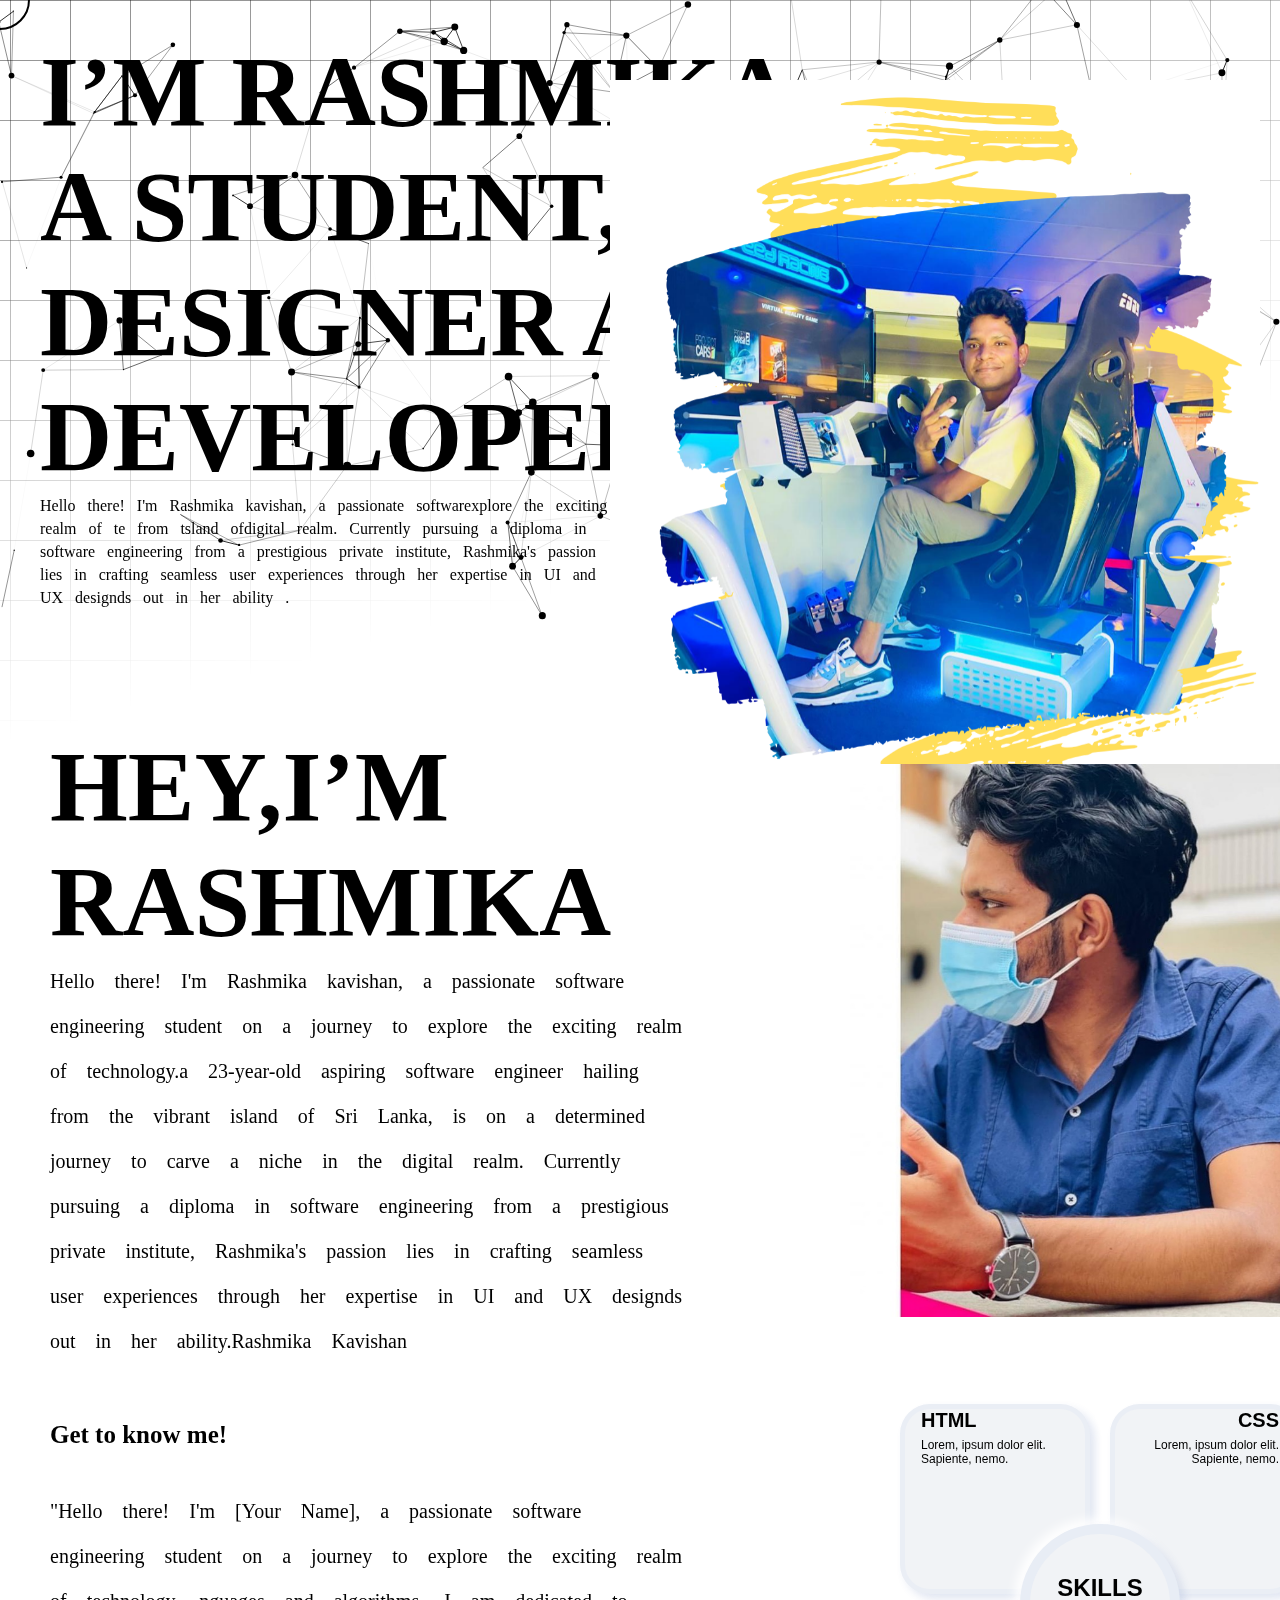
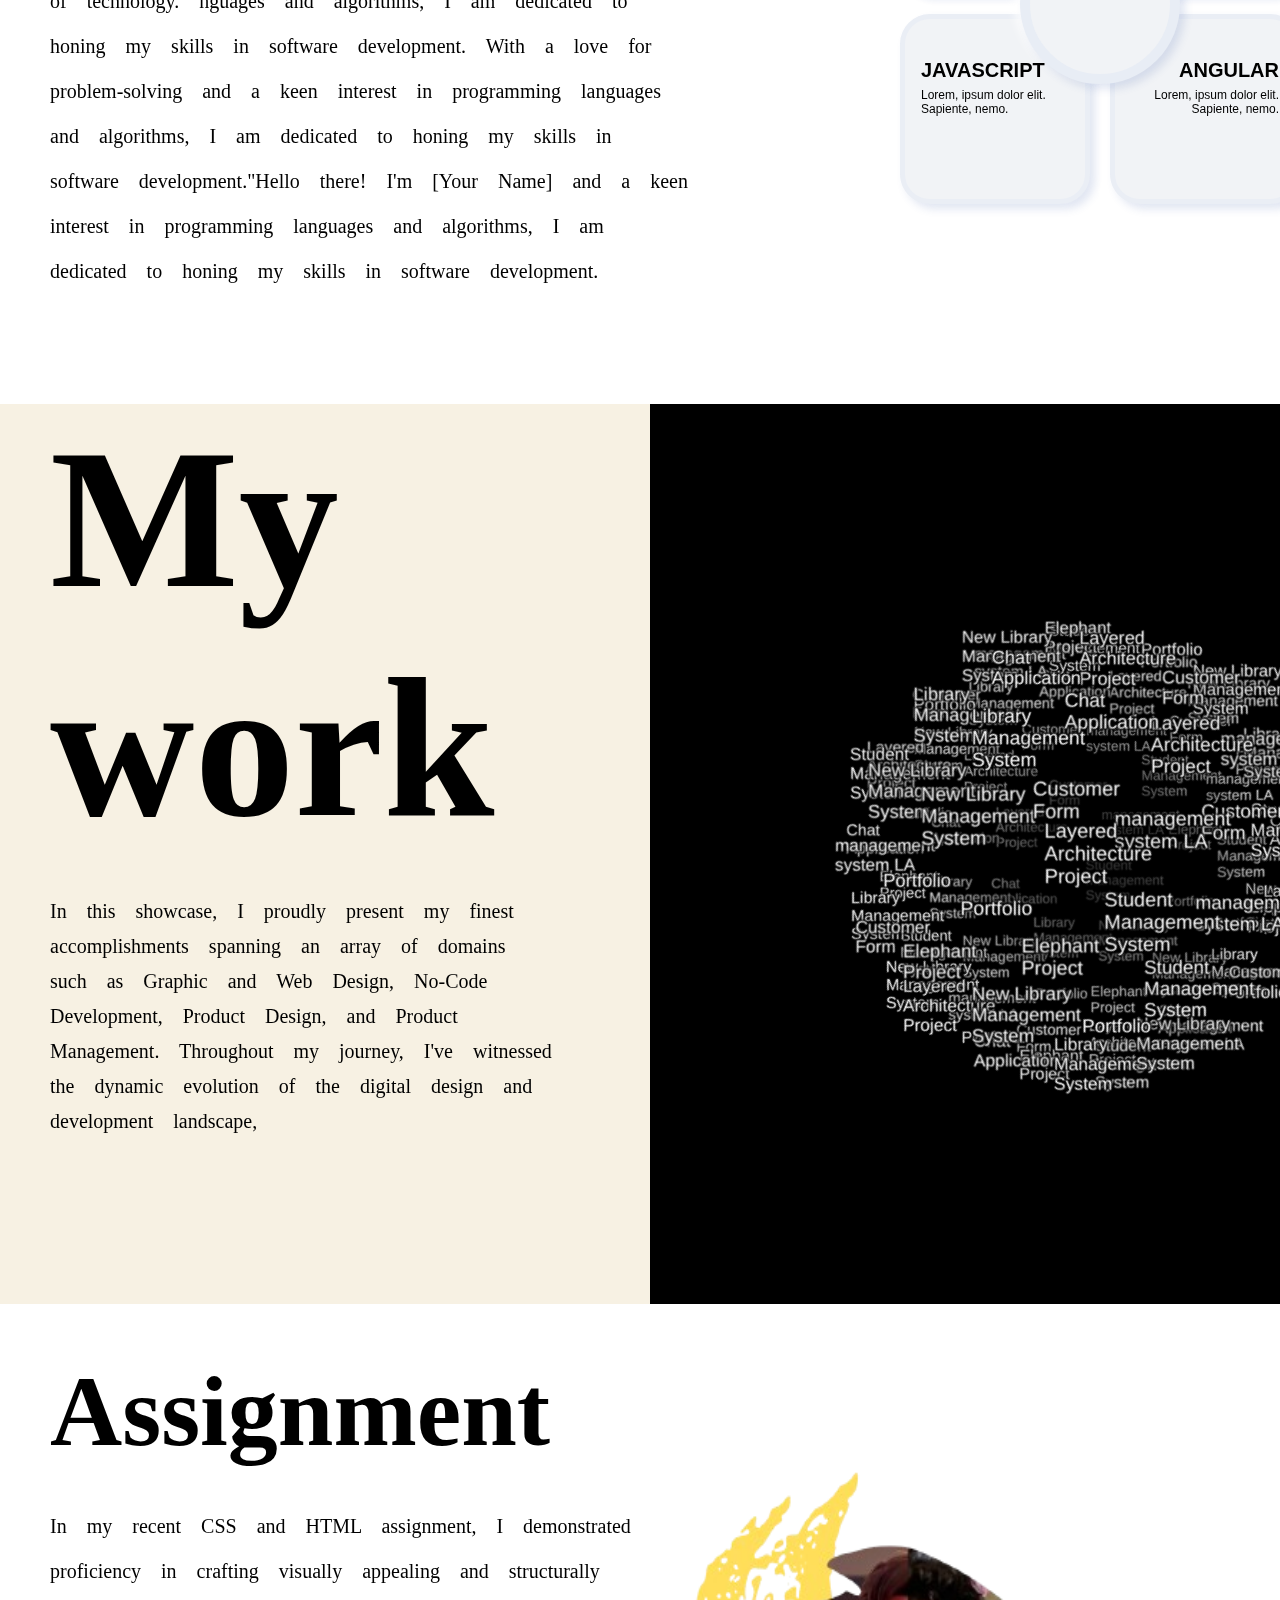
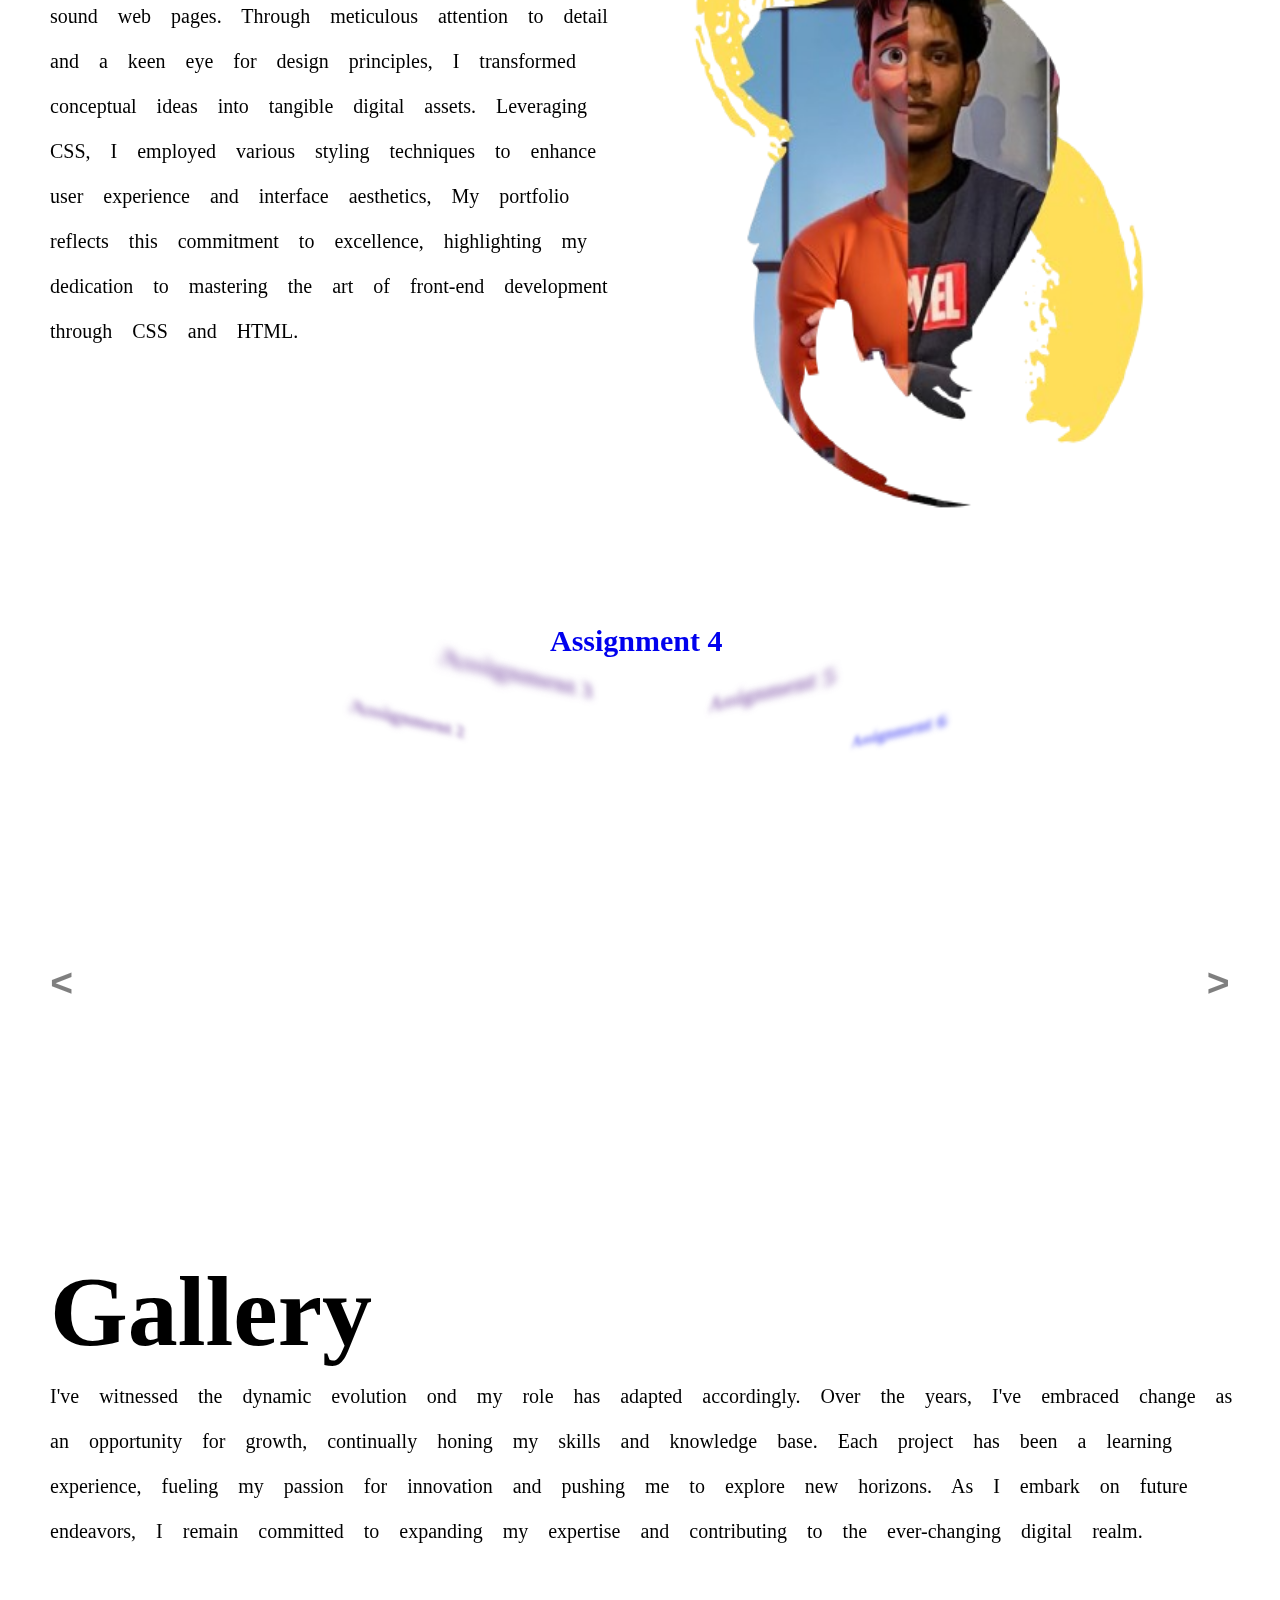
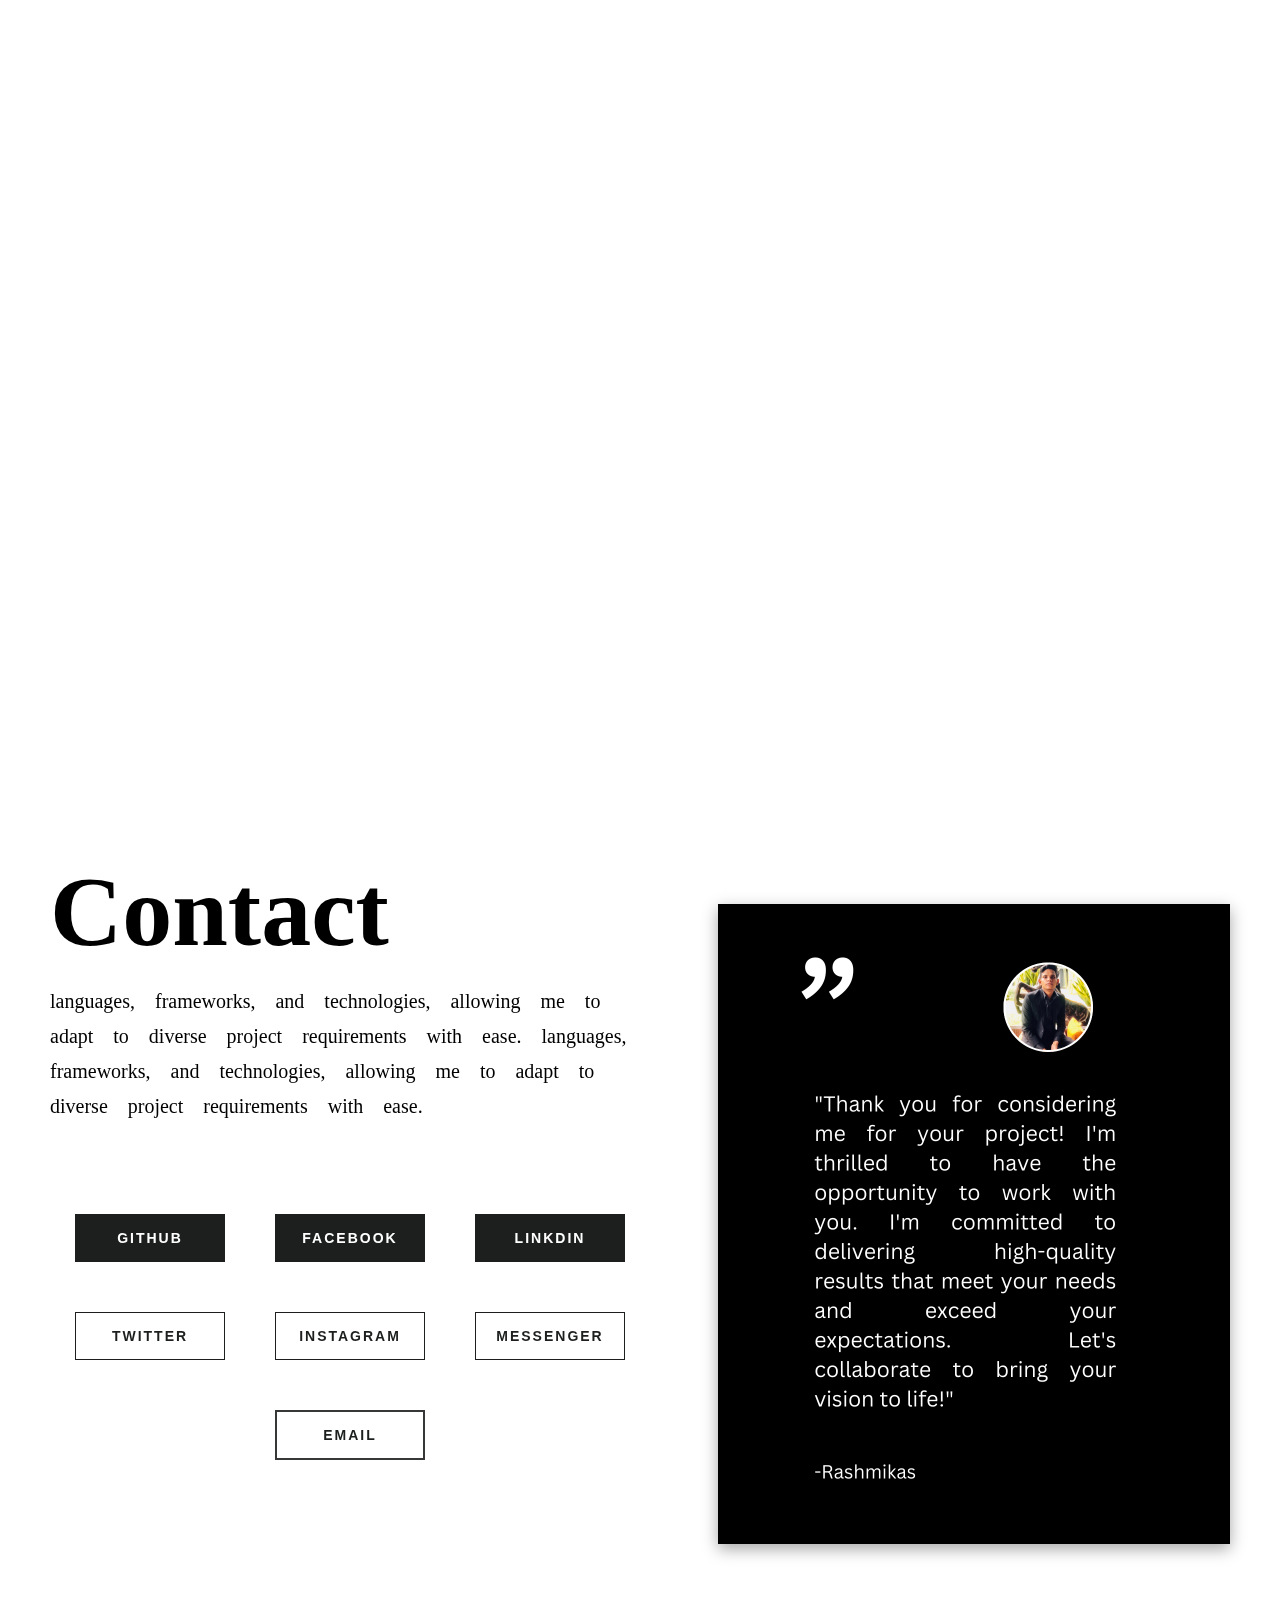
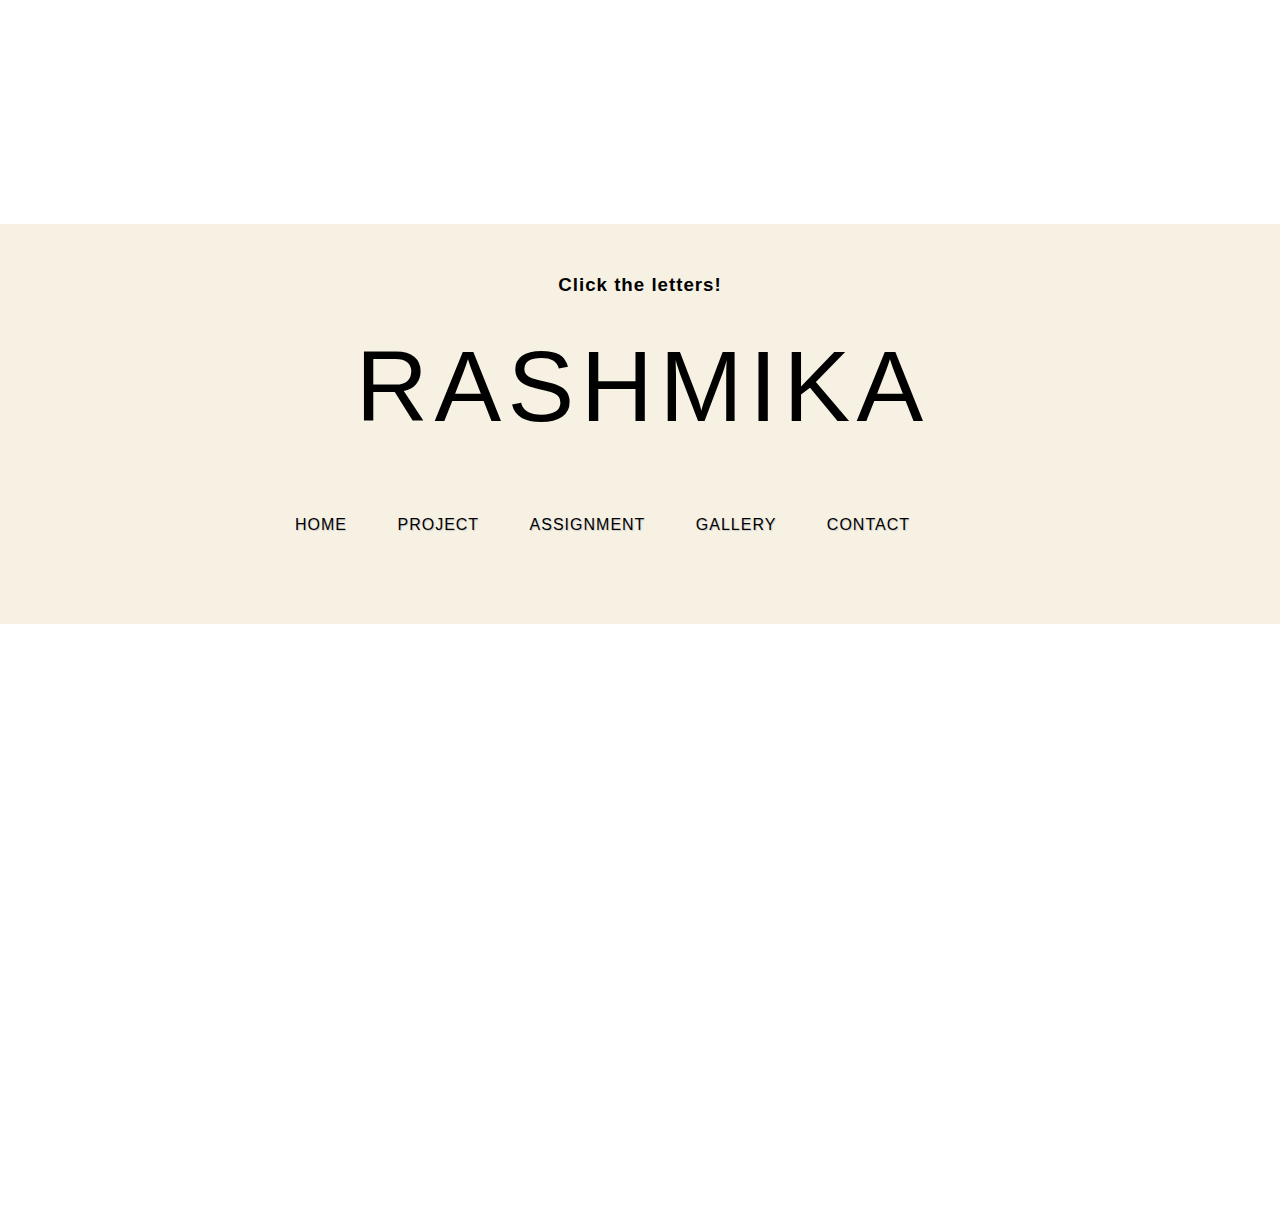
==== index.html @ 5593f611 "clean" ====
<!DOCTYPE html>
<html lang="en">
<head>
    <meta charset="UTF-8">

    <title>Rashmikas</title>

    <link rel="stylesheet" href="assets/profile.css">
    <link rel="normalize" href="assets/normalize.css">

    <link href="https://fonts.googleapis.com/css?family=Montserrat:400,700" rel="stylesheet">

    <link rel="preconnect" href="https://fonts.googleapis.com">
    <link rel="preconnect" href="https://fonts.gstatic.com" crossorigin>
    <link href="https://cdn.lineicons.com/4.0/lineicons.css" rel="stylesheet" />
    <link rel="stylesheet" href="https://fonts.googleapis.com/css2?family=Material+Symbols+Outlined:opsz,wght,FILL,GRAD@48,400,0,0" />
    <link rel="stylesheet" href="https://cdnjs.cloudflare.com/ajax/libs/font-awesome/6.4.0/css/all.min.css" integrity="sha512-iecdLmaskl7CVkqkXNQ/ZH/XLlvWZOJyj7Yy7tcenmpD1ypASozpmT/E0iPtmFIB46ZmdtAc9eNBvH0H/ZpiBw==" crossorigin="anonymous" referrerpolicy="no-referrer" />


</head>

<body>


</div>
<div class="cursor"></div>
<div class="cursor2"></div>


<section id="home">

    <div id="particles-js">
    </div>

     <header id="header">

         <img src="assets/image/icons8-spa-flower-96.png" height="50" width="50" id="logo"/>

         <nav id="main-menu">
             <ul class="nav-bar">
                 <li class="nav-button-home"><a href="#">Home</a></li>
                 <li class="nav-button-services"><a href="#mywork">Project</a></li>
                 <li class="nav-button-products"><a href="#assignment">Assignment</a></li>
                 <li class="nav-button-products"><a href="#gallery">Gallery</a></li>
                 <li class="nav-button-products"><a href="#contact">Contact</a></li>
             </ul>
         </nav>
     </header>

    <div id="mainname">
    <h1>I’M RASHMIKA,<br>
        A STUDENT,<br>
        DESIGNER AND <br>DEVELOPER.</h1>
   <div id="aboutbody">
       <p>Hello there! I'm Rashmika kavishan, a passionate softwarexplore the exciting realm of te from tsland ofdigital realm. Currently pursuing a diploma in software engineering from a prestigious private institute, Rashmika's passion lies in crafting seamless user experiences through her expertise in UI and UX designds out in her ability .</p>
   </div>

        <div class="container" id="down">
            <div class="arrow-holder">
                <div id="arrow" class="circle bounce" data-target="#introText">
                    <i class="fa fa-angle-double-down fa-4x drop-arrow"></i>
                </div>
            </div>
        </div>


    </div>

<!--    right side-->

   <div id="main">
       <img
               src="assets/image/6.png"
               title="rashmikas"
               alt="rashmikas"
               width="650"
               id="abc"
       >
   </div>

</section>



<section id="aboutme">

    <div id="leftsideofaboutme">
        <h1>HEY,I’M <br>RASHMIKA</h1>

        <p>Hello there! I'm Rashmika kavishan, a passionate software engineering student on a journey to explore the exciting realm of technology.a 23-year-old aspiring software engineer hailing from the vibrant island of Sri Lanka, is on a determined journey to carve a niche in the digital realm. Currently pursuing a diploma in software engineering from a prestigious private institute, Rashmika's passion lies in crafting seamless user experiences through her expertise in UI and UX designds out in her ability.Rashmika Kavishan </p>

    </div>
    <div id="rightsideofaboutme">
        <img  src="assets/image/8AB3BB10-3A1E-4EF1-BD7D-50FD98894902_1_105_c.jpeg"
              title="rashmikas"
              alt="rashmikas"
              width="550"
              id="">


    </div>

    <div id="gettoknowme">
        <h2>Get to know me!</h2>
        <p>
            "Hello there! I'm [Your Name], a passionate software engineering student on a journey to explore the exciting realm of technology.
            nguages and algorithms, I am dedicated to honing my skills in software development. With a love for problem-solving and a keen interest in programming languages and algorithms, I am dedicated to honing my skills in software development."Hello there! I'm [Your Name] and a keen interest in programming languages and algorithms, I am dedicated to honing my skills in software development.

        </p>

    </div>

    <div class="skills" id="skillss">
        <div class="each html">
            <div class="box">
                <div class="content">
                    <h2>HTML</h2>
                    <p>Lorem, ipsum dolor elit. Sapiente, nemo.</p>
                    <i class="fa-brands fa-html5"></i>
                </div>
            </div>
        </div>
        <div class="each css">
            <div class="box">
                <div class="content">
                    <h2>CSS</h2>
                    <p>Lorem, ipsum dolor elit. Sapiente, nemo.</p>
                    <i class="fa-brands fa-css3"></i>
                </div>
            </div>
        </div>
        <div class="center">
            <div class="box">
                <h2>SKILLS</h2>
            </div>
        </div>
        <div class="each js">
            <div class="box">
                <div class="content">
                    <i class="fa-brands fa-js"></i>
                    <h2>JAVASCRIPT</h2>
                    <p>Lorem, ipsum dolor elit. Sapiente, nemo.</p>
                </div>
            </div>
        </div>
        <div class="each ng">
            <div class="box">
                <div class="content">
                    <i class="fa-brands fa-angular"></i>
                    <h2>ANGULAR</h2>
                    <p>Lorem, ipsum dolor elit. Sapiente, nemo.</p>
                </div>
            </div>
        </div>
    </div>



</section>


<!--///////////////////////////////////////////////////mywork////////////////////////////////////////////////////-->


<section id="mywork">



    <div id="myworkfont">
        <h1>My <br>work</h1>

    </div>

    <div id="leftsideofmywork">
        <p>
            In this showcase, I proudly present my finest accomplishments spanning an array of domains such as Graphic and Web Design, No-Code Development, Product Design, and Product Management. Throughout my journey, I've witnessed the dynamic evolution of the digital design and development landscape,
        </p>
    </div>

    <div class="tagcloud-wrapper" id="cer">

        <div class="tagcloud-controls" style="--num-elements: 20">

            <div class="tagcloud-control-button" style="--index: 1"><input type="radio" name="tagcloud-control-input"></div>
            <div class="tagcloud-control-button" style="--index: 2"><input type="radio" name="tagcloud-control-input"></div>
            <div class="tagcloud-control-button" style="--index: 3"><input type="radio" name="tagcloud-control-input"></div>
            <div class="tagcloud-control-button" style="--index: 4"><input type="radio" name="tagcloud-control-input"></div>
            <div class="tagcloud-control-button" style="--index: 5"><input type="radio" name="tagcloud-control-input"></div>
            <div class="tagcloud-control-button" style="--index: 6"><input type="radio" name="tagcloud-control-input"></div>
            <div class="tagcloud-control-button" style="--index: 7"><input type="radio" name="tagcloud-control-input"></div>
            <div class="tagcloud-control-button" style="--index: 8"><input type="radio" name="tagcloud-control-input"></div>
            <div class="tagcloud-control-button" style="--index: 9"><input type="radio" name="tagcloud-control-input"></div>
            <div class="tagcloud-control-button" style="--index: 10"><input type="radio" name="tagcloud-control-input"></div>
            <div class="tagcloud-control-button" style="--index: 11"><input type="radio" name="tagcloud-control-input"></div>
            <div class="tagcloud-control-button" style="--index: 12"><input type="radio" name="tagcloud-control-input"></div>
            <div class="tagcloud-control-button" style="--index: 13"><input type="radio" name="tagcloud-control-input"></div>
            <div class="tagcloud-control-button" style="--index: 14"><input type="radio" name="tagcloud-control-input"></div>
            <div class="tagcloud-control-button" style="--index: 15"><input type="radio" name="tagcloud-control-input"></div>
            <div class="tagcloud-control-button" style="--index: 16"><input type="radio" name="tagcloud-control-input"></div>
            <div class="tagcloud-control-button" style="--index: 17"><input type="radio" name="tagcloud-control-input"></div>
            <div class="tagcloud-control-button" style="--index: 18"><input type="radio" name="tagcloud-control-input"></div>
            <div class="tagcloud-control-button" style="--index: 19"><input type="radio" name="tagcloud-control-input"></div>
            <div class="tagcloud-control-button" style="--index: 20"><input type="radio" name="tagcloud-control-input"></div>

            <div class="tagcloud-rotation">
                <ul class="tagcloud-tags" style="--num-elements: 93">

                    <li class="tagcloud-tag" style="--index: 1"><div><a href="https://github.com/rashmikaz/my_student_management_system.git" target="_blank">Student Management System</a></div></li>
                    <li class="tagcloud-tag" style="--index: 2"><div><a href="https://github.com/rashmikaz/my_student_management_system_LA_project.git" target="_blank">management system LA</a></div></li>
                    <li class="tagcloud-tag" style="--index: 3"><div><a href="https://github.com/rashmikaz/customer-form.git" target="_blank">Customer Form</a></div></li>
                    <li class="tagcloud-tag" style="--index: 4"><div><a href="https://github.com/rashmikaz/layered-architecture-working-Project.git" target="_blank">Layered Architecture Project</a></div></li>
                    <li class="tagcloud-tag" style="--index: 5"><div><a href="https://github.com/rashmikaz/my_chat_application_project.git" target="_blank">Chat Application</a></div></li>
                    <li class="tagcloud-tag" style="--index: 6"><div><a href="https://github.com/rashmikaz/library-management-system.git" target="_blank">Library Management System</a></div></li>
                    <li class="tagcloud-tag" style="--index: 7"><div><a href="https://github.com/rashmikaz/new_library_management_system.git" target="_blank">New Library Management System</a></div></li>
                    <li class="tagcloud-tag" style="--index: 8"><div><a href="https://github.com/rashmikaz/my_profile.git" target="_blank">Portfolio</a></div></li>
                    <li class="tagcloud-tag" style="--index: 9"><div><a href="https://github.com/ShyamanthaPerera/elephant-pass.git" target="_blank">Elephant Project</a></div></li>
                    <li class="tagcloud-tag" style="--index: 10"><div><a href="https://github.com/rashmikaz/my_student_management_system.git" target="_blank">Student Management System</a></div></li>
                    <li class="tagcloud-tag" style="--index: 11"><div><a href="https://github.com/rashmikaz/my_student_management_system_LA_project.git" target="_blank">management system LA</a></div></li>
                    <li class="tagcloud-tag" style="--index: 12"><div><a href="https://github.com/rashmikaz/customer-form.git" target="_blank">Customer Form</a></div></li>
                    <li class="tagcloud-tag" style="--index: 13"><div><a href="https://github.com/rashmikaz/layered-architecture-working-Project.git" target="_blank">Layered Architecture Project</a></div></li>
                    <li class="tagcloud-tag" style="--index: 14"><div><a href="https://github.com/rashmikaz/my_chat_application_project.git" target="_blank">Chat Application</a></div></li>
                    <li class="tagcloud-tag" style="--index: 15"><div><a href="https://github.com/rashmikaz/library-management-system.git" target="_blank">Library Management System</a></div></li>
                    <li class="tagcloud-tag" style="--index: 16"><div><a href="https://github.com/rashmikaz/new_library_management_system.git" target="_blank">New Library Management System</a></div></li>
                    <li class="tagcloud-tag" style="--index: 17"><div><a href="https://github.com/rashmikaz/my_profile.git" target="_blank">Portfolio</a></div></li>
                    <li class="tagcloud-tag" style="--index: 18"><div><a href="https://github.com/ShyamanthaPerera/elephant-pass.git" target="_blank">Elephant Project</a></div></li>
                    <li class="tagcloud-tag" style="--index: 19"><div><a href="https://github.com/rashmikaz/new_library_management_system.git" target="_blank">New Library Management System</a></div></li>
                    <li class="tagcloud-tag" style="--index: 20"><div><a href="https://github.com/rashmikaz/my_profile.git" target="_blank">Portfolio</a></div></li>
                    <li class="tagcloud-tag" style="--index: 21"><div><a href="https://github.com/rashmikaz/my_student_management_system.git" target="_blank">Student Management System</a></div></li>
                    <li class="tagcloud-tag" style="--index: 22"><div><a href="https://github.com/rashmikaz/my_student_management_system_LA_project.git" target="_blank">management system LA</a></div></li>
                    <li class="tagcloud-tag" style="--index: 23"><div><a href="https://github.com/rashmikaz/customer-form.git" target="_blank">Customer Form</a></div></li>
                    <li class="tagcloud-tag" style="--index: 24"><div><a href="https://github.com/rashmikaz/layered-architecture-working-Project.git" target="_blank">Layered Architecture Project</a></div></li>
                    <li class="tagcloud-tag" style="--index: 25"><div><a href="https://github.com/rashmikaz/my_chat_application_project.git" target="_blank">Chat Application</a></div></li>
                    <li class="tagcloud-tag" style="--index: 26"><div><a href="https://github.com/rashmikaz/library-management-system.git" target="_blank">Library Management System</a></div></li>
                    <li class="tagcloud-tag" style="--index: 27"><div><a href="https://github.com/rashmikaz/new_library_management_system.git" target="_blank">New Library Management System</a></div></li>
                    <li class="tagcloud-tag" style="--index: 28"><div><a href="https://github.com/rashmikaz/my_profile.git" target="_blank">Portfolio</a></div></li>
                    <li class="tagcloud-tag" style="--index: 29"><div><a href="https://github.com/ShyamanthaPerera/elephant-pass.git" target="_blank">Elephant Project</a></div></li>
                    <li class="tagcloud-tag" style="--index: 30"><div><a href="https://github.com/rashmikaz/my_student_management_system.git" target="_blank">Student Management System</a></div></li>
                    <li class="tagcloud-tag" style="--index: 31"><div><a href="https://github.com/rashmikaz/my_student_management_system_LA_project.git" target="_blank">management system LA</a></div></li>
                    <li class="tagcloud-tag" style="--index: 32"><div><a href="https://github.com/rashmikaz/customer-form.git" target="_blank">Customer Form</a></div></li>
                    <li class="tagcloud-tag" style="--index: 33"><div><a href="https://github.com/rashmikaz/layered-architecture-working-Project.git" target="_blank">Layered Architecture Project</a></div></li>
                    <li class="tagcloud-tag" style="--index: 34"><div><a href="https://github.com/rashmikaz/my_chat_application_project.git" target="_blank">Chat Application</a></div></li>
                    <li class="tagcloud-tag" style="--index: 35"><div><a href="https://github.com/rashmikaz/library-management-system.git" target="_blank">Library Management System</a></div></li>
                    <li class="tagcloud-tag" style="--index: 36"><div><a href="https://github.com/rashmikaz/new_library_management_system.git" target="_blank">New Library Management System</a></div></li>
                    <li class="tagcloud-tag" style="--index: 37"><div><a href="https://github.com/rashmikaz/my_profile.git" target="_blank">Portfolio</a></div></li>
                    <li class="tagcloud-tag" style="--index: 38"><div><a href="https://github.com/ShyamanthaPerera/elephant-pass.git" target="_blank">Elephant Project</a></div></li>
                    <li class="tagcloud-tag" style="--index: 39"><div><a href="https://github.com/rashmikaz/new_library_management_system.git" target="_blank">New Library Management System</a></div></li>
                    <li class="tagcloud-tag" style="--index: 40"><div><a href="https://github.com/rashmikaz/my_profile.git" target="_blank">Portfolio</a></div></li>
                    <li class="tagcloud-tag" style="--index: 41"><div><a href="https://github.com/rashmikaz/my_student_management_system.git" target="_blank">Student Management System</a></div></li>
                    <li class="tagcloud-tag" style="--index: 42"><div><a href="https://github.com/rashmikaz/my_student_management_system_LA_project.git" target="_blank">management system LA</a></div></li>
                    <li class="tagcloud-tag" style="--index: 43"><div><a href="https://github.com/rashmikaz/customer-form.git" target="_blank">Customer Form</a></div></li>
                    <li class="tagcloud-tag" style="--index: 44"><div><a href="https://github.com/rashmikaz/layered-architecture-working-Project.git" target="_blank">Layered Architecture Project</a></div></li>
                    <li class="tagcloud-tag" style="--index: 45"><div><a href="https://github.com/rashmikaz/my_chat_application_project.git" target="_blank">Chat Application</a></div></li>
                    <li class="tagcloud-tag" style="--index: 46"><div><a href="https://github.com/rashmikaz/library-management-system.git" target="_blank">Library Management System</a></div></li>
                    <li class="tagcloud-tag" style="--index: 47"><div><a href="https://github.com/rashmikaz/new_library_management_system.git" target="_blank">New Library Management System</a></div></li>
                    <li class="tagcloud-tag" style="--index: 48"><div><a href="https://github.com/rashmikaz/my_profile.git" target="_blank">Portfolio</a></div></li>
                    <li class="tagcloud-tag" style="--index: 49"><div><a href="https://github.com/ShyamanthaPerera/elephant-pass.git" target="_blank">Elephant Project</a></div></li>
                    <li class="tagcloud-tag" style="--index: 50"><div><a href="https://github.com/rashmikaz/my_student_management_system.git" target="_blank">Student Management System</a></div></li>
                    <li class="tagcloud-tag" style="--index: 51"><div><a href="https://github.com/rashmikaz/my_student_management_system_LA_project.git" target="_blank">management system LA</a></div></li>
                    <li class="tagcloud-tag" style="--index: 52"><div><a href="https://github.com/rashmikaz/customer-form.git" target="_blank">Customer Form</a></div></li>
                    <li class="tagcloud-tag" style="--index: 53"><div><a href="https://github.com/rashmikaz/layered-architecture-working-Project.git" target="_blank">Layered Architecture Project</a></div></li>
                    <li class="tagcloud-tag" style="--index: 54"><div><a href="https://github.com/rashmikaz/my_chat_application_project.git" target="_blank">Chat Application</a></div></li>
                    <li class="tagcloud-tag" style="--index: 55"><div><a href="https://github.com/rashmikaz/library-management-system.git" target="_blank">Library Management System</a></div></li>
                    <li class="tagcloud-tag" style="--index: 56"><div><a href="https://github.com/rashmikaz/new_library_management_system.git" target="_blank">New Library Management System</a></div></li>
                    <li class="tagcloud-tag" style="--index: 57"><div><a href="https://github.com/rashmikaz/my_profile.git" target="_blank">Portfolio</a></div></li>
                    <li class="tagcloud-tag" style="--index: 58"><div><a href="https://github.com/ShyamanthaPerera/elephant-pass.git" target="_blank">Elephant Project</a></div></li>
                    <li class="tagcloud-tag" style="--index: 59"><div><a href="https://github.com/rashmikaz/new_library_management_system.git" target="_blank">New Library Management System</a></div></li>
                    <li class="tagcloud-tag" style="--index: 60"><div><a href="https://github.com/rashmikaz/my_profile.git" target="_blank">Portfolio</a></div></li>
                    <li class="tagcloud-tag" style="--index: 61"><div><a href="https://github.com/rashmikaz/my_student_management_system.git" target="_blank">Student Management System</a></div></li>
                    <li class="tagcloud-tag" style="--index: 62"><div><a href="https://github.com/rashmikaz/my_student_management_system_LA_project.git" target="_blank">management system LA</a></div></li>
                    <li class="tagcloud-tag" style="--index: 63"><div><a href="https://github.com/rashmikaz/customer-form.git" target="_blank">Customer Form</a></div></li>
                    <li class="tagcloud-tag" style="--index: 64"><div><a href="https://github.com/rashmikaz/layered-architecture-working-Project.git" target="_blank">Layered Architecture Project</a></div></li>
                    <li class="tagcloud-tag" style="--index: 65"><div><a href="https://github.com/rashmikaz/my_chat_application_project.git" target="_blank">Chat Application</a></div></li>
                    <li class="tagcloud-tag" style="--index: 66"><div><a href="https://github.com/rashmikaz/library-management-system.git" target="_blank">Library Management System</a></div></li>
                    <li class="tagcloud-tag" style="--index: 67"><div><a href="https://github.com/rashmikaz/new_library_management_system.git" target="_blank">New Library Management System</a></div></li>
                    <li class="tagcloud-tag" style="--index: 68"><div><a href="https://github.com/rashmikaz/my_profile.git" target="_blank">Portfolio</a></div></li>
                    <li class="tagcloud-tag" style="--index: 69"><div><a href="https://github.com/ShyamanthaPerera/elephant-pass.git" target="_blank">Elephant Project</a></div></li>
                    <li class="tagcloud-tag" style="--index: 70"><div><a href="https://github.com/rashmikaz/my_student_management_system.git" target="_blank">Student Management System</a></div></li>
                    <li class="tagcloud-tag" style="--index: 71"><div><a href="https://github.com/rashmikaz/my_student_management_system_LA_project.git" target="_blank">management system LA</a></div></li>
                    <li class="tagcloud-tag" style="--index: 72"><div><a href="https://github.com/rashmikaz/customer-form.git" target="_blank">Customer Form</a></div></li>
                    <li class="tagcloud-tag" style="--index: 73"><div><a href="https://github.com/rashmikaz/layered-architecture-working-Project.git" target="_blank">Layered Architecture Project</a></div></li>
                    <li class="tagcloud-tag" style="--index: 74"><div><a href="https://github.com/rashmikaz/my_chat_application_project.git" target="_blank">Chat Application</a></div></li>
                    <li class="tagcloud-tag" style="--index: 75"><div><a href="https://github.com/rashmikaz/library-management-system.git" target="_blank">Library Management System</a></div></li>
                    <li class="tagcloud-tag" style="--index: 76"><div><a href="https://github.com/rashmikaz/new_library_management_system.git" target="_blank">New Library Management System</a></div></li>
                    <li class="tagcloud-tag" style="--index: 77"><div><a href="https://github.com/rashmikaz/my_profile.git" target="_blank">Portfolio</a></div></li>
                    <li class="tagcloud-tag" style="--index: 78"><div><a href="https://github.com/ShyamanthaPerera/elephant-pass.git" target="_blank">Elephant Project</a></div></li>
                    <li class="tagcloud-tag" style="--index: 79"><div><a href="https://github.com/rashmikaz/new_library_management_system.git" target="_blank">New Library Management System</a></div></li>
                    <li class="tagcloud-tag" style="--index: 80"><div><a href="https://github.com/rashmikaz/my_profile.git" target="_blank">Portfolio</a></div></li>
                    <li class="tagcloud-tag" style="--index: 81"><div><a href="https://github.com/rashmikaz/my_student_management_system.git" target="_blank">Student Management System</a></div></li>
                    <li class="tagcloud-tag" style="--index: 82"><div><a href="https://github.com/rashmikaz/my_student_management_system_LA_project.git" target="_blank">management system LA</a></div></li>
                    <li class="tagcloud-tag" style="--index: 83"><div><a href="https://github.com/rashmikaz/customer-form.git" target="_blank">Customer Form</a></div></li>
                    <li class="tagcloud-tag" style="--index: 84"><div><a href="https://github.com/rashmikaz/layered-architecture-working-Project.git" target="_blank">Layered Architecture Project</a></div></li>
                    <li class="tagcloud-tag" style="--index: 85"><div><a href="https://github.com/rashmikaz/my_chat_application_project.git" target="_blank">Chat Application</a></div></li>
                    <li class="tagcloud-tag" style="--index: 86"><div><a href="https://github.com/rashmikaz/library-management-system.git" target="_blank">Library Management System</a></div></li>
                    <li class="tagcloud-tag" style="--index: 87"><div><a href="https://github.com/rashmikaz/new_library_management_system.git" target="_blank">New Library Management System</a></div></li>
                    <li class="tagcloud-tag" style="--index: 88"><div><a href="https://github.com/rashmikaz/my_profile.git" target="_blank">Portfolio</a></div></li>
                    <li class="tagcloud-tag" style="--index: 89"><div><a href="https://github.com/ShyamanthaPerera/elephant-pass.git" target="_blank">Elephant Project</a></div></li>
                    <li class="tagcloud-tag" style="--index: 90"><div><a href="https://github.com/rashmikaz/my_student_management_system.git" target="_blank">Student Management System</a></div></li>
                    <li class="tagcloud-tag" style="--index: 91"><div><a href="https://github.com/rashmikaz/my_student_management_system_LA_project.git" target="_blank">management system LA</a></div></li>
                    <li class="tagcloud-tag" style="--index: 92"><div><a href="https://github.com/rashmikaz/customer-form.git" target="_blank">Customer Form</a></div></li>
                    <li class="tagcloud-tag" style="--index: 93"><div><a href="https://github.com/rashmikaz/layered-architecture-working-Project.git" target="_blank">Layered Architecture Project</a></div></li>

                </ul>
            </div>

        </div>

    </div>


    </section>


<!--/////////////////////////////////////////////////assignment///////////////////////////////////////////////////-->


<section id="assignment">

    <div id="assignmentfont">
        <h1>Assignment</h1>

    </div>

    <div id="leftsideofassignment">
        <p>
            In my recent CSS and HTML assignment, I demonstrated proficiency in crafting visually appealing and structurally sound web pages. Through meticulous attention to detail and a keen eye for design principles, I transformed conceptual ideas into tangible digital assets. Leveraging CSS, I employed various styling techniques to enhance user experience and interface aesthetics, My portfolio reflects this commitment to excellence, highlighting my dedication to mastering the art of front-end development through CSS and HTML.
        </p>
    </div>


    <div id="rightsideofassignment">
        <img
                src="assets/image/logo__2_-removebg-preview.png"
                title="rashmikas"
                alt="rashmikas"
                width="600"
        >
    </div>
    </div>


    <div class="slider" id="slider">
        <a href="">
            <div class="item">
                <h1>Assignment 1</h1>

            </div>
        </a>
        <a href="">
            <div class="item">
                <h1>Assignment 2</h1>

            </div>
        </a>
        <a href="">
            <div class="item">
                <h1>Assignment 3</h1>

            </div>
        </a>
        <a href="https://github.com/rashmikaz/css_assignment_04.git">
            <div class="item ">
                <h1>Assignment 4</h1>
            </div>
        </a>
        <a href="">
            <div class="item ">
                <h1>Assignment 5</h1>

            </div>
        </a>
        <a href="https://github.com/rashmikaz/assignment_06_pos_system.git">
            <div class="item ">
                <h1>Assignment 6</h1>

            </div>
        </a>
        <a href="">
            <div class="item ">
                <h1>Assignment 7</h1>

            </div>
        </a>
        <a href="https://github.com/rashmikaz/assignment_08.git">
            <div class="item ">
                <h1>Assignment 8</h1>

            </div>
        </a>
        <a href="https://github.com/rashmikaz/assignment_9.git">
            <div class="item ">
                <h1>Assignment 9</h1>
            </div>
        </a>
        <a href="">
            <div class="item ">
                <h1>Assignment 10</h1>
            </div>
        </a>
        <a href="">
            <div class="item ">
                <h1>Assignment 11</h1>
            </div>
        </a>
        <a href="">
            <div class="item ">
                <h1>Assignment 12</h1>

            </div>
        </a>
        <button id="next" >></button>
        <button id="prev"><</button>
    </div>


</section>

<!--////////////////////////////////////////////////gallery///////////////////////////////////////////////////-->

<section id="gallery">
    <div id="galleryfont">
        <h1>Gallery</h1>

    </div>

    <div id="leftsideofgallery">
        <p>
             I've witnessed the dynamic evolution ond my role has adapted accordingly. Over the years, I've embraced change as an opportunity for growth, continually honing my skills and knowledge base. Each project has been a learning experience, fueling my passion for innovation and pushing me to explore new horizons. As I embark on future endeavors, I remain committed to expanding my expertise and contributing to the ever-changing digital realm.

        </p>
    </div>




    <div class="container" id="galleryimage">
        <div class="box box-1" style="--img: url(https://scontent.fcmb10-1.fna.fbcdn.net/v/t39.30808-6/431644345_1784574995383712_3836683325773561754_n.jpg?_nc_cat=109&ccb=1-7&_nc_sid=5f2048&_nc_ohc=3G1N8TeVAeMQ7kNvgFHHlMi&_nc_ht=scontent.fcmb10-1.fna&oh=00_AfDKg8CM7fpKmGvNYDhFEgKPzNUC8TKiZyHIY1cBvsPS5g&oe=6641B244);" data-text="Renji" ></div>
        <div class="box box-2" style="--img: url(https://scontent.fcmb10-1.fna.fbcdn.net/v/t39.30808-6/362687452_1651882965319583_540579417246276035_n.jpg?_nc_cat=111&ccb=1-7&_nc_sid=5f2048&_nc_ohc=n8X5AlSYvioQ7kNvgF7G2H9&_nc_ht=scontent.fcmb10-1.fna&oh=00_AfCjKaU5VO8zhAKa_tSPSG7wPk3u9XkpCcB46PPQKtmP3Q&oe=6641B296);" data-text="Sora"></div>
        <div class="box box-3" style="--img: url(https://scontent.fcmb8-1.fna.fbcdn.net/v/t1.6435-9/112942784_900517560456131_8048350070937740940_n.jpg?_nc_cat=108&ccb=1-7&_nc_sid=5f2048&_nc_ohc=DW7FV8ex8WAAb4IfUat&_nc_ht=scontent.fcmb8-1.fna&oh=00_AfCI_zD1_UQhvzs--7xEQU8zuoGZrfo_-FoSaJ_EKbOW3w&oe=66462C39
);" data-text="Kaito"></div>
        <div class="box box-4" style="--img: url(https://scontent.fcmb8-1.fna.fbcdn.net/v/t1.6435-9/172539839_1089052274935991_7464474602220978080_n.jpg?_nc_cat=110&ccb=1-7&_nc_sid=5f2048&_nc_ohc=2JXnHeUBDJsAb76Gbt6&_nc_ht=scontent.fcmb8-1.fna&oh=00_AfA5tzHz_TH2HBctCd4aWOtsrf2PwSWOnuuDY998zrEDog&oe=6646508E);" data-text="Tsuki"></div>
        <div class="box box-5" style="--img: url(https://scontent.fcmb10-1.fna.fbcdn.net/v/t39.30808-6/438198002_1814048835769661_8136283066796222364_n.jpg?_nc_cat=101&ccb=1-7&_nc_sid=5f2048&_nc_ohc=Ne79cD9MZIwQ7kNvgFSc1cW&_nc_oc=AdgZRsCNz_orAF1V-Mt5Jlf34j0Fb4IOUMy5yLCVqtynU_Ne_OMIhoD9OPi8MTycXC0&_nc_ht=scontent.fcmb10-1.fna&oh=00_AfB3FquUISA8kKjlCocPKLvCke6NiTt8gG-HHpXgKUefeQ&oe=66419363);" data-text="Mitsui"></div>

    </div>



</section>

<!--/////////////////////////////////////////contact///////////////////////////////////////////////////////////-->

<section id="contact">
    <div id="contactfont">
        <h1>Contact</h1>

    </div>

    <div id="leftsideofcontact">
        <p>

            languages, frameworks, and technologies, allowing me to adapt to diverse project requirements with ease.
            languages, frameworks, and technologies, allowing me to adapt to diverse project requirements with ease.

        </p>


    </div>




    <div id="rightsideofcontact">
        <img
                src="assets/image/55.png"
                title="rashmikas"
                alt="rashmikas"
                width="500"
        >
    </div>

    <div id="so">
        <div class="btn-holder">
            <button class="btn btn-1 hover-filled-slide-down">
                <span>github</span>
            </button>
            <button class="btn btn-1 hover-filled-slide-up">
                <span>facebook</span>
            </button>
            <button class="btn btn-1 hover-filled-slide-left">
                <span>linkdin</span>
            </button>

        </div>
        <div class="btn-holder">

            <button class="btn btn-2 hover-slide-left">
                <span>twitter</span>
            </button>
            <button class="btn btn-2 hover-slide-right">
                <span>instagram</span>
            </button>
            <button class="btn btn-2 hover-opacity">
                <span>messenger</span>
            </button>
        </div>

        <div class="btn-holder">
            <button class="btn btn-5 hover-border-11">
                <span>email</span>
            </button>
        </div>
    </div>

</section>


<!-- //////////////////////////////////////////// footer///////////////////////////////////////////////////// -->

<footer>
    <h3 class="fixed">Click the letters!</h3>
    <div class="word">
        <span>R</span>
        <span>A</span>
        <span>S</span>
        <span>H</span>
        <span>M</span>
        <span>I</span>
        <span>K</span>
        <span>A</span>
    </div>

    <nav id="footermain-menu">
        <ul class="nav-bar">
            <li class="nav-button-home"><a href="#">Home</a></li>
            <li class="nav-button-services"><a href="#mywork">Project</a></li>
            <li class="nav-button-products"><a href="#assignment">Assignment</a></li>
            <li class="nav-button-products"><a href="#gallery">Gallery</a></li>
            <li class="nav-button-products"><a href="#contact">Contact</a></li>
        </ul>
    </nav>

</footer>

<script src="slider.js"></script>
<script src="footer.js"></script>
<script src="cursor.js"></script>
<script src="background.js"></script>

</body>
</html>
---- assets/profile.css ----
/*/////////////////////////////////////header///////////////////////////////////////////////////////////*/


body {
    overflow-x: hidden;
    min-height: 100vh;
    font-family: sans-serif, system-ui;
    background: var(--white);
    cursor: pointer;
    background-color: #ffffff;
}
/*///////////////////////////////////body design////////////////////////////////////////////////////////*/

body::before {
    --line: color-mix(in lch, canvasText 45%, transparent);
    --size: 60px;
    content: '';
    height: 100vh;
    width: 100vw;
    position: fixed;
    background: linear-gradient(
            90deg,
            var(--line) 1px,
            transparent 1px var(--size)
    )
    50% 50% / var(--size) var(--size),
    linear-gradient(var(--line) 1px, transparent 1px var(--size)) 50% 50% /
      var(--size) var(--size);
    mask: linear-gradient(-15deg, transparent 40%, black);
    top: 0;
    transform-style: flat;
    pointer-events: none;
    z-index: -1;
}

/*////////////////*/
header {
    position: relative;

    top: -630px;
    left: 50px;

    width: 100%;
    height: 60px;
    padding: 10px;
    box-sizing: border-box;

}

#main-menu .nav-bar { list-style:none; margin-top: 40px; }
#main-menu .nav-bar li { display:inline; padding:0 10px; }

#main-menu .nav-bar li a {
    text-decoration: none;
    padding-left: 25px;
    text-transform: uppercase;
    color: #333;
    text-shadow: 1px 1px 1px #ccc;
}

.nav-bar .nav-button-home a { background:url("https://www.cheesetoast.co.uk/cheesepress/wp-content/uploads/2012/08/home.gif") no-repeat 0px -2px transparent; }

.nav-bar .nav-button-services a { background:url("https://www.cheesetoast.co.uk/cheesepress/wp-content/uploads/2012/08/services.gif") no-repeat 0px -2px transparent; }

.nav-bar .nav-button-products a { background:url("https://www.cheesetoast.co.uk/cheesepress/wp-content/uploads/2012/08/products.gif") no-repeat 0px -2px transparent; }

#main-menu{
    position: relative;

    left: 700px;
    top: -150px;
}
#logo{
    position: relative;
    top: -65px;
}

#home{
    position: relative;
    top: -20px;
    display: revert;
    justify-content: space-between;
}
h1{
    font-size: 100px;
    font-family: Monaco;

}


#aboutbody>p{
    font-family: Monaco;
}

#main{

   position: absolute;
    top: 100px;
    right: 20px;
}
#mainname>h1{
    position: relative;

    top: -650px;
    left: 40px;
    font-family: Monaco;
}

#aboutbody{
    position: relative;

    top: -650px;
    left: 40px;

    width: 45%;
    font-size: medium;
    word-spacing: 8px;
    line-height: 23px;

}


/*-------------Infinite Bouncing Arrow----------*/

.bounce {
    -moz-animation: bounce 2s infinite;
    -webkit-animation: bounce 2s infinite;
    animation: bounce 2s infinite;
}

@-moz-keyframes bounce {
    0%, 20%, 50%, 80%, 100% {
        -moz-transform: translateY(0);
        transform: translateY(0);
    }
    40% {
        -moz-transform: translateY(-30px);
        transform: translateY(-30px);
    }
    60% {
        -moz-transform: translateY(-15px);
        transform: translateY(-15px);
    }
}
@-webkit-keyframes bounce {
    0%, 20%, 50%, 80%, 100% {
        -webkit-transform: translateY(0);
        transform: translateY(0);
    }
    40% {
        -webkit-transform: translateY(-30px);
        transform: translateY(-30px);
    }
    60% {
        -webkit-transform: translateY(-15px);
        transform: translateY(-15px);
    }
}
@keyframes bounce {
    0%, 20%, 50%, 80%, 100% {
        -moz-transform: translateY(0);
        -ms-transform: translateY(0);
        -webkit-transform: translateY(0);
        transform: translateY(0);
    }
    40% {
        -moz-transform: translateY(-30px);
        -ms-transform: translateY(-30px);
        -webkit-transform: translateY(-30px);
        transform: translateY(-30px);
    }
    60% {
        -moz-transform: translateY(-15px);
        -ms-transform: translateY(-15px);
        -webkit-transform: translateY(-15px);
        transform: translateY(-15px);
    }
}

#down{
    position: relative;
    top: -760px;
    left: 740px;
}



/*iphone se*/
@media only screen and (min-width: 500px) and (max-width: 667px) {

    #home{
        background-color: lightgreen;
    }

    #abc {
        width: 390px;
    }

    #mainnav {
        position: relative;

        right: -10px;
        font-size: 100px;
        margin-right: -180px;

    }
    header>nav>ul>a {
        display: inline;
        margin-right: 40px;



    }
    #mainname{
        position: relative;

        top: 0px;
        right: 20px;

    }

    #mainname>h1{
        font-size: 60px;
        position: relative;

        top: 400px;
        left: 95px;
    }
    #main{
        position: relative;

        top: -625px;
        left: 50px;
    }
    #aboutbody{
        width: 80%;
        position: relative;
        top: 350px;
        left: 40px;
    }
    #mainname>#seemore{
        position: relative;
        top: 350px;
        left: 40px;
    }

}
/*iphone 14 pro max*/
@media only screen and (min-width: 667px) and (max-width: 932px) {

    #home{
        background-color: lightblue;
    }

    #abc {
        width: 550px;

        position: relative;
        top: -20px;
        right: 10px;
    }

    #mainnav {
        font-size: 100px;
        margin-right:-140px;

        position: relative;
        left: 40px;
    }

    #navhome {
    }

    #mainname{
        position: relative;

        top: 600px;
        right: -25px;

    }
    #aboutbody{
        width: 85%;
    }

}


/*ipad mini*/
@media only screen and (min-width: 900px) and (max-width: 1024px) {

    #home{
        background-color: lightyellow;
    }



    #mainnav {
        font-size: 100px;
        margin-right: 100px;
    }



    #mainname{
        position: relative;

        top: 600px;
        left: 100px;
    }
    #abc{
        width: 550px;

        position: relative;
        right: 150px;

    }
    #aboutbody{
        width: 80%;
    }

}
/*ipad air*/
@media only screen and (min-width: 1024px) and (max-width: 1200px) {

    #home{
        background-color: yellow;
    }

    #abc {
        width: 550px;

        position: relative;
        left: -200px;
    }

    #mainnav {
        font-size: 100px;
        margin-right: 250px;
    }

    #mainnav {
        font-size: 100px;
        margin-right:-140px;

        position: relative;
        left: 190px;
    }
    #mainname{
        position: relative;

        top: 600px;
        left: 140px;
    }
    #aboutbody{
        width: 80%;
    }


}


/*////////////////////////////////////////////aboutme////////////////////////////////////////////////////////////////*/
#leftsideofaboutme{

    width: 50%;
    /*height: 100px;*/
    position: relative;
    top: -500px;
    right: -50px;
}
#leftsideofaboutme>p{
    font-size: 20px;
    word-spacing: 15px;
    line-height: 45px;
   font-family: Monaco;
}
#rightsideofaboutme{
    position: relative;
    top: -1100px;
    left: 850px;
}
#gettoknowme{
    width: 50%;
    position: relative;
    top: -1000px;
    left: 50px;
}
#gettoknowme>h2{

    font-size: 25px;
    font-family: Monaco;
}
#gettoknowme>p{
    position: relative;
    top: 40px;
    font-size: 20px;
    word-spacing: 15px;
    line-height: 45px;
    font-family: Monaco;

}

#aboutme{
    position: relative;
    top: -550px;
}



/*//////////////////////////////////////////////////mywork///////////////////////////////////////////////////////////////*/

#mywork{
    width: 100vw;
    height: 100vh;
    /*background: #ffffff;*/
    position: relative;

    top: -1800px;
    display: flex;
    background-color: #f7f1e3;
}
#myworkfont{
    position: absolute;
    top: 0px;
    left: 50px;

}
#myworkfont>h1{
    color: #000000;
    font-family:  "Montserrat", sans-serif;
    font-size: 200px;
    margin: 0;
    font-family: Monaco;
}
#leftsideofmywork{
    width: 40%;
    position: absolute;
    top: 500px;
    left: 50px;
}
#leftsideofmywork>p{
    font-size: 20px;
    word-spacing: 15px;
    line-height: 35px;
    position: relative;
    top: -10px;
    font-family: Monaco;
}
#rightside>img{
    width: 40vw;
    height: 80%;
    border-radius: 0;
    /*background: blue;*/
    position: absolute;
    top: 100px;
    right: 50px;
    box-shadow: rgba(0, 0, 0, 0.35) 0px 5px 15px;
/opacity: 80%;/
}
#myworksimage{
    position: absolute;
    top: 900px;
    left: 0;
}
#myworknav{
    position: absolute;
    top: 900px;
    left: 50px;
}

/*////////////////////card///////////////////////*/

:root {
    --tagcloud-transition-user-duration: 1250ms;
    --tagcloud-transition-user-ease: ease-in-out;
    --tagcloud-transition-duration: 250ms;
    --tagcloud-transition-ease: ease-out;
    --tagcloud-bg-color-rgb: 0, 0, 0;
    --tagcloud-animation-duration: 25s;
    --tagcloud-animation-direction: normal;
    --tagcloud-animation-play-state: running;
    --tagcloud-diameter: 32rem;
    --tagcloud-start-rotation: 54;
    --tagcloud-controls-diameter: 256rem;
    --tagcloud-control-bg-color: transparent;
    --tagcloud-control-bg-hover-color: transparent;
    --tagcloud-control-bg-checked-color: transparent;
    --tag-diameter: 5.5rem;
    --tag-font-color-rgb: 255, 255, 255;
    --tag-font-family: 'Open Sans', sans-serif;
    --tag-font-size: 1rem;
}

/*
global
*/
@import url(//fonts.googleapis.com/css?family=Open+Sans);

*, *::before, *::after {
    margin: 0;
    padding: 0;
    border: 0;
    box-sizing: border-box;
}

*:focus {
    outline: none;
}

#cer{

    position: relative;
    left: 650px;


    display: flex;
    align-items: center;
    justify-content: center;
    height: 100vh;
    background-color: rgb(var(--tagcloud-bg-color-rgb));
    overflow: hidden;

}

/*
tagcloud
*/
.tagcloud-wrapper {
    --_control-diamater: var(--tagcloud-controls-diameter);
    --_control-radius: calc(var(--_control-diamater) / 2);
    --_diameter: var(--tagcloud-diameter);
    --_radius: calc(calc(var(--_diameter) / 2) - calc(var(--tag-diameter) / 2));
    width: var(--control-diameter);
    aspect-ratio: 1 / 1;
    font-family: var(--tag-font-family);
    font-size: var(--tag-font-size);
}

@media only screen and (max-width: 48rem) {
    .tagcloud-wrapper {
        --_control-diamater: calc(var(--tagcloud-controls-diameter) * 0.5);
        --_diameter: calc(var(--tagcloud-diameter) * 0.88);
    }
}
@media only screen and (max-width: 32rem) {
    .tagcloud-wrapper {
        --_diameter: calc(var(--tagcloud-diameter) * 0.75);
    }
}

.tagcloud-wrapper:has(.tagcloud-rotation:hover)  {
    --tagcloud-animation-play-state: paused;
}

.tagcloud-wrapper .tagcloud-tags {
    position: absolute;
    width: var(--_diameter);
    aspect-ratio: 1 / 1;
    left: 50%;
    top: 50%;
    transform: translate(-50%, -50%);
    list-style-type: none;
    position: relative;
    transform-style: inherit;
    animation: tagcloud-rotation var(--tagcloud-animation-duration) var(--tagcloud-animation-direction) linear infinite var(--tagcloud-animation-play-state);
}

@keyframes tagcloud-rotation {
    from {transform: translate(-50%, -50%) rotateX(0deg);}
    to {transform: translate(-50%, -50%) rotateX(360deg);}
}

.tagcloud-wrapper .tagcloud-tags:has(.tagcloud-tag div a:hover) .tagcloud-tag:not(:has(div a:hover)) {
    opacity: 0.25;
}

.tagcloud-wrapper .tagcloud-tag {
    --_phi: acos(calc(-1 + (2 * var(--index)) / var(--num-elements)));
    --_theta: calc(sqrt(calc(var(--num-elements) * 3.141592653589793)) * var(--_phi));
    --_x: calc(cos(var(--_theta)) * sin(var(--_phi)));
    --_y: calc(sin(var(--_theta)) * sin(var(--_phi)));
    --_z: calc(cos(var(--_phi)));
    --_vector-length: sqrt(var(--_x) * var(--_x) + var(--_y) * var(--_y) + var(--_z) * var(--_z));
    --_normalized-x: calc(var(--_x) / var(--_vector-length));
    --_normalized-y: calc(var(--_y) / var(--_vector-length));
    --_normalized-z: calc(var(--_z) / var(--_vector-length));
    --_scaled-x: calc(var(--_normalized-x) * var(--_radius));
    --_scaled-y: calc(var(--_normalized-y) * var(--_radius));
    --_scaled-z: calc(var(--_normalized-z) * var(--_radius));
    --_final-x: calc(var(--_scaled-x) + var(--_radius));
    --_final-y: calc(var(--_scaled-y) + var(--_radius));
    --_final-z: var(--_scaled-z);
    pointer-events: none;
    width: var(--tag-diameter);
    height: var(--tag-diameter);
    display: flex;
    align-items: center;
    justify-content: center;
    position: absolute;
    transition: opacity var(--tagcloud-transition-duration) var(--tagcloud-transition-ease);
    transform: translate3d(var(--_final-x), var(--_final-y), var(--_final-z));
    animation: tagcloud-tag-rotation var(--tagcloud-animation-duration) var(--tagcloud-animation-direction) linear infinite var(--tagcloud-animation-play-state);
}

@keyframes tagcloud-tag-rotation {
    from {transform: translate3d(var(--_final-x), var(--_final-y), var(--_final-z)) rotateX(360deg);}
    to {transform: translate3d(var(--_final-x), var(--_final-y), var(--_final-z)) rotateX(0deg);}
}

.tagcloud-wrapper .tagcloud-tag div {
    transform: rotateZ(calc(var(--_current-rotation) * -1deg));
    transition: transform var(--tagcloud-transition-user-duration) var(--tagcloud-transition-user-ease);
}

.tagcloud-wrapper .tagcloud-tag div a {
    pointer-events: initial;
    color: rgb(var(--tag-font-color-rgb));
    text-decoration: none;
    text-shadow: 1px  1px 1px rgb(var(--tagcloud-bg-color-rgb)),
    1px -1px 1px rgb(var(--tagcloud-bg-color-rgb)),
    -1px  1px 1px rgb(var(--tagcloud-bg-color-rgb)),
    -1px -1px 1px rgb(var(--tagcloud-bg-color-rgb)),
    0 0 1rem rgb(var(--tagcloud-bg-color-rgb));
}

.tagcloud-wrapper .tagcloud-controls {
    width: var(--_control-diamater);
    aspect-ratio: 1 / 1;
    position: relative;
    --_current-rotation: var(--tagcloud-start-rotation);
    transform-style: inherit;
}

.tagcloud-wrapper .tagcloud-controls .tagcloud-control-button {
    --_width: var(--_control-radius);
    --_height: calc(var(--_control-diamater) * 3.141592653589793 / var(--num-elements) + 1px);
    --_theta-start: 0;
    --_theta-length: calc(2 * 3.141592653589793);
    --_segment: calc(var(--_theta-start) + var(--index) / var(--num-elements) * var(--_theta-length));
    --_x: calc(var(--_control-radius) * cos(var(--_segment)));
    --_y: calc(var(--_control-radius) * sin(var(--_segment)) + var(--_control-radius) - var(--_height) / 2);
    --_rotation: calc(var(--index) / var(--num-elements) * 360deg);
    position: absolute;
    left: var(--_x);
    top: var(--_y);
    width: var(--_width);
    height: var(--_height);
    clip-path: polygon(0% 50%, 100% 0%, 100% 100%);
    transform-origin: right center;
    transform: rotate(var(--_rotation));
    transition: background-color var(--tagcloud-transition-duration) var(--tagcloud-transition-ease);
    background-color: var(--tagcloud-control-bg-color);
}

.tagcloud-wrapper .tagcloud-controls .tagcloud-control-button input {
    -webkit-appearance: none;
    appearance: none;
    opacity: 0;
    width: 100%;
    height: 100%;
}

.tagcloud-wrapper .tagcloud-controls .tagcloud-control-button:has(input:checked) {
    background-color: var(--tagcloud-control-bg-checked-color);
}
.tagcloud-wrapper .tagcloud-controls .tagcloud-control-button:has(input:hover) {
    background-color: var(--tagcloud-control-bg-hover-color);
}

.tagcloud-wrapper .tagcloud-controls:has(.tagcloud-control-button:nth-child(1) input:checked) {
    --_current-rotation: 108;
}
.tagcloud-wrapper .tagcloud-controls:has(.tagcloud-control-button:nth-child(2) input:checked) {
    --_current-rotation: 126;
}
.tagcloud-wrapper .tagcloud-controls:has(.tagcloud-control-button:nth-child(3) input:checked) {
    --_current-rotation: 144;
}
.tagcloud-wrapper .tagcloud-controls:has(.tagcloud-control-button:nth-child(4) input:checked) {
    --_current-rotation: 162;
}
.tagcloud-wrapper .tagcloud-controls:has(.tagcloud-control-button:nth-child(5) input:checked) {
    --_current-rotation: 180;
}
.tagcloud-wrapper .tagcloud-controls:has(.tagcloud-control-button:nth-child(6) input:checked) {
    --_current-rotation: 198;
}
.tagcloud-wrapper .tagcloud-controls:has(.tagcloud-control-button:nth-child(7) input:checked) {
    --_current-rotation: 216;
}
.tagcloud-wrapper .tagcloud-controls:has(.tagcloud-control-button:nth-child(8) input:checked) {
    --_current-rotation: 234;
}
.tagcloud-wrapper .tagcloud-controls:has(.tagcloud-control-button:nth-child(9) input:checked) {
    --_current-rotation: 252;
}
.tagcloud-wrapper .tagcloud-controls:has(.tagcloud-control-button:nth-child(10) input:checked) {
    --_current-rotation: 270;
}
.tagcloud-wrapper .tagcloud-controls:has(.tagcloud-control-button:nth-child(11) input:checked) {
    --_current-rotation: 288;
}
.tagcloud-wrapper .tagcloud-controls:has(.tagcloud-control-button:nth-child(12) input:checked) {
    --_current-rotation: 306;
}
.tagcloud-wrapper .tagcloud-controls:has(.tagcloud-control-button:nth-child(13) input:checked) {
    --_current-rotation: 324;
}
.tagcloud-wrapper .tagcloud-controls:has(.tagcloud-control-button:nth-child(14) input:checked) {
    --_current-rotation: 342;
}
.tagcloud-wrapper .tagcloud-controls:has(.tagcloud-control-button:nth-child(15) input:checked) {
    --_current-rotation: 0;
}
.tagcloud-wrapper .tagcloud-controls:has(.tagcloud-control-button:nth-child(16) input:checked) {
    --_current-rotation: 18;
}
.tagcloud-wrapper .tagcloud-controls:has(.tagcloud-control-button:nth-child(17) input:checked) {
    --_current-rotation: 36;
}
.tagcloud-wrapper .tagcloud-controls:has(.tagcloud-control-button:nth-child(18) input:checked) {
    --_current-rotation: 54;
}
.tagcloud-wrapper .tagcloud-controls:has(.tagcloud-control-button:nth-child(19) input:checked) {
    --_current-rotation: 72;
}
.tagcloud-wrapper .tagcloud-controls:has(.tagcloud-control-button:nth-child(20) input:checked) {
    --_current-rotation: 90;
}

.tagcloud-wrapper .tagcloud-controls .tagcloud-control-button:has(input:checked) ~ .tagcloud-rotation {
    transform: translate(-50%, -50%) rotate(calc(var(--_current-rotation) * 1deg));
}

.tagcloud-wrapper .tagcloud-controls .tagcloud-control-button:has(input:checked) ~ .tagcloud-rotation .tagcloud-tags .tagcloud-tag div {
    transform: rotateZ(calc(var(--_current-rotation) * -1deg));
}

.tagcloud-wrapper .tagcloud-controls .tagcloud-rotation {
    position: absolute;
    width: var(--_diameter);
    aspect-ratio: 1 / 1;
    perspective: calc(var(--_diameter) * 2);
    transform-style: preserve-3d;
    left: 50%;
    top: 50%;
    background: radial-gradient(rgba(var(--tagcloud-bg-color-rgb), 0.75) 15% , rgba(var(--tagcloud-bg-color-rgb), 0) calc(75% - var(--tag-diameter)));
    border-radius: 50%;
    transform: translate(-50%, -50%) rotate(calc(var(--_current-rotation) * 1deg));
    transition: transform var(--tagcloud-transition-user-duration) var(--tagcloud-transition-user-ease);
}





/*iphone se*/
@media only screen and (min-width: 500px) and (max-width: 667px) {

    #mywork{
        height: 850px;
        position: relative;
        top: 10px;
    }

    #myworkfont>h1{
        font-size: 100px;
        position: relative;
        top: -60px;
        left: -40px;
    }
    #leftsideofmywork{
        width: 100%;

        position: relative;

        top: 220px;
        left: 10px;
    }
    #rightside{
        position: relative;
        left: 310px;
        top: -70px;
    }
    #card1{

        height: 250px;
        width: 250px;
        position: relative;

        top: -50px;
        left: -300px;
    }
    #card2{
        height: 250px;
        width: 250px;

        position: relative;
        top: -50px;
        left: -300px;

    }
    #card3{
        height: 250px;
        width: 250px;

        position: relative;
        top: -50px;
        left: -300px;
    }
    #card4{
        height: 250px;
        width: 250px;

        position: absolute;
        top: 260px;
        left: 10px;

    }
    #card5{
        height: 250px;
        width: 250px;

        position: relative;

        top: -980px;
        left: -20px;

    }
    #card6{
        height: 250px;
        width: 250px;

        position: relative;

        top: -670px;
        left: -30px;
    }
    #card7{
        height: 250px;
        width: 250px;

        position: relative;


        top: -670px;
        left: -300px;


    }
    #card8{
        height: 250px;
        width: 250px;

        position: relative;

        top: -980px;
        left: -30px;

    }

}
/*iphone 14 pro max*/
@media only screen and (min-width: 667px) and (max-width: 932px) {

    #mywork{
        position: relative;
        top: 600px;
    }
    #myworkfont{
        position: relative;
        top: 20px;
        left: 10px;
    }
    #myworkfont>h1{
        font-size: 120px;
        line-height: 120px;
    }
    #leftsideofmywork{
        position: relative;
        top: 320px;
        left: -300px;

    }
    #leftsideofmywork>p{
        width: 250%;
        position: relative;
        top: -70px;
    }
    #rightside{
        position: relative;
        left: 250px;
        top: -50px;
    }


    #card1{
        position: relative;

        top: -150px;
        left: -450px;

        height: 300px;
        width: 300px;
    }
    #card2{
        height: 300px;
        width: 300px;

        position: relative;
        top: -150px;
        left: -450px;

    }
    #card3{
        height: 300px;
        width: 300px;

        position: relative;
        top: -140px;
        left: -450px;
    }
    #card4{
        height: 300px;
        width: 300px;

        position: absolute;
        top: 215px;
        left: -80px;

    }
    #card5{
        height: 300px;
        width: 300px;

        position: relative;

        top: -1230px;
        left: -120px;

    }
    #card6{
        height: 300px;
        width: 300px;

        position: relative;

        top: -850px;
        left: -100px;
    }
    #card7{
        height: 300px;
        width: 300px;

        position: relative;


        top: -850px;
        left: -450px;


    }
    #card8{
        height: 300px;
        width: 300px;

        position: relative;

        top: -1200px;
        left: -100px;

    }

}


/*ipad mini*/
@media only screen and (min-width: 900px) and (max-width: 1024px) {

    #mywork{
        position: relative;

        top: 600px;
    }
    #myworkfont>h1{
        font-size: 150px;
        position: relative;
        top: -60px;
    }
    #leftsideofmywork{
        width: 90%;

        position: relative;

        top: 350px;

    }

    #card1{
        position: relative;

        top: -150px;
        left: -490px;
    }
    #card2{
        height: 360px;
        width: 360px;

        position: relative;
        top: -150px;
        left: -490px;

    }
    #card3{
        height: 360px;
        width: 360px;

        position: relative;
        top: -150px;
        left: -490px;
    }
    #card4{
        height: 360px;
        width: 360px;

        position: absolute;
        top: 260px;
        left: -50px;

    }
    #card5{
        height: 360px;
        width: 360px;

        position: relative;

        top: -1400px;
        left: -50px;

    }
    #card6{
        height: 360px;
        width: 360px;

        position: relative;

        top: -1000px;
        left: -60px;
    }
    #card7{
        height: 360px;
        width: 360px;

        position: relative;


        top: -1000px;
        left: -490px;


    }
    #card8{
        height: 360px;
        width: 360px;

        position: relative;

        top: -1410px;
        left: -80px;

    }

}

/*ipad air*/
@media only screen and (min-width: 1024px) and (max-width: 1200px) {
    #mywork{
        position: relative;

        top: 600px;
    }
    #myworkfont>h1{
        font-size: 170px;
        position: relative;
        top: -60px;
    }
    #leftsideofmywork{
        width: 90%;

        position: relative;

        top: 370px;

    }
    #card1{
        height: 330px;
        width: 330px;

        position: relative;

        top: -130px;
        left: -650px;
    }
    #card2{
        height: 330px;
        width: 330px;

        position: relative;
        top: -150px;
        left: -650px;

    }
    #card3{
        height: 330px;
        width: 330px;

        position: relative;
        top: -540px;
        left: -280px;
    }
    #card4{
        height: 330px;
        width: 330px;

        position: absolute;
        top: -120px;
        left: 230px;

    }
    #card5{
        height: 330px;
        width: 330px;

        position: relative;

        top: -1300px;
        left: -280px;

    }
    #card6{
        height: 330px;
        width: 330px;

        position: relative;

        top: -1320px;
        left: 90px;
    }
    #card7{
        height: 330px;
        width: 330px;

        position: relative;


        top: -1320px;
        left: -640px;


    }
    #card8{
        height: 330px;
        width: 330px;

        position: relative;

        top: -1710px;
        left: -260px;

    }


}
/*/////////////////////////////////////////////assignment///////////////////////////////////////////////////*/

#assignment {
    position: relative;

    top: -1800px;
    left: 0;
}

#leftsideofassignment>p{
    width: 130%;
    font-size: 20px;
    word-spacing: 15px;
    line-height: 45px;

    position: relative;
    top: -100px;
    font-family: Monaco;
}



#assignment{
    width: 100vw;
    height: 100vh;
    /*background: #ffffff;*/
    position: relative;
    display: flex;
    /*background-color: #eceeef;*/
}
#assignmentfont{
    position: absolute;
    top: 50px;
    left: 50px;

}
#assignmentfont>h1{
    color: #000000;
    font-family:  "Montserrat", sans-serif;
    font-size: 100px;
    margin: 0;
    font-family: Monaco;
}
#leftsideofassignment{
    width: 35%;
    position: absolute;
    top: 300px;
    left: 50px;
}
#leftsideofassignment>p{
    font-size: 20px;
}
#rightsideofassignment>img{
    width: 50vw;
    height: 100%;
    border-radius: 0;
    /*background: white;*/
    position: absolute;
    top: 90px;
    right: 50px;
    /*box-shadow: rgba(0, 0, 0, 0.35) 0px 5px 15px;*/
/opacity: 80%;/
}
/*/////////////////assignment card/////////////////////////////////////////*/

#slider{
    position: relative;
    top: 900px;

    min-height: 100vh;
    margin: 0;
    display: flex;
    justify-content: center;
    align-items: center;
    font-family: monospace;
}
.item>h1{
    font-size: 30px;
}

.slider{
    position: relative;
    margin-top: 100px;
    width: 100%;
    height: 370px;
    overflow: hidden;

}
.item{
    position: absolute;
    width: 300px;
    height: 500px;
    text-align: justify;
    /*background-color: cornsilk;*/
    background-image:url("https://freefrontpagedesign.com/wp-content/uploads/2023/02/Front-page-design-for-Assignment-www.freefrontpagedesign-1-2.webp");
    background-position: center;
    background-size: contain;
    background-repeat: no-repeat;
    border-radius: 10px;
    padding: 20px;
    transition:  0.5s;
    left: calc(50% - 110px);
    top: 0;
}
#next{

    position: absolute;
    right: 50px;
    top: 40%;
}
#prev{
    position: absolute;
    left: 50px;
    top: 40%;
}
#prev, #next{
    color: black;
    background: none;
    border: none;
    font-size: xxx-large;
    font-family: monospace;
    font-weight: bold;
    opacity: 0.5;
    transition: opacity 0.5s;
}
#prev:hover,
#next:hover{
    opacity: 1;
}



/*iphone se*/
@media only screen and (min-width: 500px) and (max-width: 667px){

    #assignment{
        position: relative;

        top: 1200px;
    }
    #assignmentfont>h1{
        font-size: 70px;
    }
    #leftsideofassignment{
        width: 80%;

        position: relative;
        left: 10px;
    }

    #rightsideofassignment{
        position: relative;

        top: 180px;
        right: -360px;

    }
    #a1{

        width: 250px;
        height:250px;

        position: relative;
        top: 470px;
        left: -270px;
    }
    #a2{
        width: 250px;
        height:250px;

        position: relative;
        top: 160px;
        left: 5px;
    }
    #a3{
        width: 250px;
        height:250px;

        position: relative;
        top: 120px;
        right: 270px;
    }
    #a4{
        width: 250px;
        height:250px;

        position: relative;
        top: -190px;
        right: 0px;
    }


}


/*iphone 14 pro max*/
@media only screen and (min-width: 667px) and (max-width: 932px) {
#assignment{
    position: relative;

    top: 2150px;
}
#rightsideofassignment{

    position: relative;
    left: 720px;
    top: 130px;
}
#a1{
    position: relative;
    top: 550px;
    left: 0px;
}
#a2{
    position: relative;
    top: 550px;
    left: 0px;
}
#a3{
    position: relative;
    top: 550px;
    right: 10px;
}
    #a4{
        position: relative;
        top: 550px;
        left: -20px;
    }

}

/*ipad mini*/
@media only screen and (min-width: 900px) and (max-width: 1024px) {

    #assignment{
        position: relative;

        top: 2310px;
    }
    #leftsideofassignment{
        position: relative;
        top: 250px;
        width: 60%;
    }
    #rightsideofassignment{
        position: relative;

        top: 130px;
        right: -650px;

    }
    #a1{
        position: relative;
        top: 70px;
        left: -250px;
    }
    #a2{
        position: relative;
        top: 70px;
        left: -170px;
    }
    #a3{
        position: relative;
        top: 70px;
        right: 250px;
    }
    #a4{
        position: relative;
        top: 70px;
        right: 170px;
    }
}

/*ipad air*/
@media only screen and (min-width: 1024px) and (max-width: 1200px){

    #assignment{
        position: relative;

        top: 1800px;
    }
    #rightsideofassignment{

        position: relative;
        left: 1120px;
        top: 130px;
    }

}



/*//////////////////////////////////////////////gallery///////////////////////////////////////////////////*/

#gallery{

    position: relative;

    top: -1200px;
    left: 0;

}

#gallery{
    width: 100vw;
    height: 100vh;
    /*background: #ffffff;*/
    position: relative;
    display: flex;

}
#galleryfont{
    position: absolute;
    top: 50px;
    left: 50px;

}
#galleryfont>h1{
    color: #000000;
    font-family:  "Montserrat", sans-serif;
    font-size: 100px;
    margin: 0;
    font-family: Monaco;
}
#leftsideofgallery{
    width: 95%;
    position: absolute;
    top: 170px;
    left: 50px;
}
#leftsideofgallery>p{

    font-size: 20px;
    word-spacing: 15px;
    line-height: 45px;
    font-family: Monaco;
}

/*/////galleryimages///////////////////////////////*/



@import url("https://fonts.googleapis.com/css2?family=Figtree&display=swap");


#galleryimage{
    position: relative;
    top: 500px;
    left: 300px;
}

#galleryimage>body {
    display: grid;
    place-content: center;
    min-height: 100vh;
    background: #000;
}

.container {
    position: relative;
    display: grid;
    grid-template-columns: 1fr 1fr 1fr 1fr 1fr;
    gap: 1em;
    width: 800px;
    height: 500px;
    transition: all 400ms;
}

.container:hover .box {
    filter: grayscale(100%) opacity(24%);
}

.box {
    position: relative;
    background: var(--img) center center;
    background-size: cover;
    transition: all 400ms;
    display: flex;
    justify-content: center;
    align-items: center;
}

.container .box:hover {
    filter: grayscale(0%) opacity(100%);
}

.container:has(.box-1:hover) {
    grid-template-columns: 3fr 1fr 1fr 1fr 1fr;
}

.container:has(.box-2:hover) {
    grid-template-columns: 1fr 3fr 1fr 1fr 1fr;
}

.container:has(.box-3:hover) {
    grid-template-columns: 1fr 1fr 3fr 1fr 1fr;
}

.container:has(.box-4:hover) {
    grid-template-columns: 1fr 1fr 1fr 3fr 1fr;
}

.container:has(.box-5:hover) {
    grid-template-columns: 1fr 1fr 1fr 1fr 3fr;
}

.box:nth-child(odd) {
    transform: translateY(-16px);
}

.box:nth-child(even) {
    transform: translateY(16px);
}

.box::after {
    content: attr(data-text);
    position: absolute;
    bottom: 20px;
    background: #000;
    color: #fff;
    padding: 10px 10px 10px 14px;
    letter-spacing: 4px;
    text-transform: uppercase;
    transform: translateY(60px);
    opacity: 0;
    transition: all 400ms;
}

.box:hover::after {
    transform: translateY(0);
    opacity: 1;
    transition-delay: 400ms;
}

#img01{
    width: 220px;
    height: 500px;
}

/*iphone se*/
@media only screen and (min-width: 500px) and (max-width: 667px){
    #gallery{
        position: relative;

        top: 2600px;
    }
    #leftsideofgallery{
        width: 90%;
    }
    #galleryimage{
        position: relative;
        left: 10px;
        top: 500px;
    }

}

/*iphone 14 pro max*/
@media only screen and (min-width: 667px) and (max-width: 932px) {

    #gallery{
        position: relative;
        top: 3600px;
    }
    #leftsideofgallery>p{
        width: 610px;
    }
    #galleryimage{
        position: relative;
        width: 500px;
        left: 100px;
        top: 500px;
    }
}

/*ipad mini*/
@media only screen and (min-width: 900px) and (max-width: 1024px) {

    #gallery{
        position: relative;

        top: 3300px;
    }
    #leftsideofgallery{
        width: 90%;
    }
    #galleryimage{
        position: relative;
        left: 80px;
    }
}

/*ipad air*/
@media only screen and (min-width: 1024px) and (max-width: 1200px){
    #gallery{
        position: relative;
        top: 2800px;
    }
    #galleryimage{
        position: relative;
        left: 170px;
    }
}



/*///////////////////////////////////////////contact////////////////////////////////////////////////*/

#contact{
    position: relative;

    top: -900px;
    left: 0;
}

#contact{
    width: 100vw;
    height: 80vh;
    /*background: #ffffff;*/
    position: relative;
    display: flex;

}
#contactfont{
    position: absolute;
    top: 50px;
    left: 50px;

}
#contactfont>h1{
    color: #000000;
    font-family:  "Montserrat", sans-serif;
    font-size: 100px;
    margin: 0;
    font-family: Monaco;
}
#leftsideofcontact{
    width: 35%;
    position: absolute;
    top: 480px;
    left: 50px;
}
#leftsideofcontact>p{
    font-size: 20px;
    word-spacing: 15px;
    line-height: 35px;
    font-family: Monaco;
}
#rightsideofcontact>img{
    width: 40vw;
    height: 50vw;
    border-radius: 0;
    background: blue;
    position: absolute;
    top: 100px;
    right: 50px;
    box-shadow: rgba(0, 0, 0, 0.35) 0px 5px 15px;
/opacity: 80%;/
}




#leftsideofcontact>p{
    font-size: 20px;
    word-spacing: 15px;
    line-height: 35px;
    width: 130%;

    position: relative;
   top: -300px;
}


/*iphone se*/
@media only screen and (min-width: 500px) and (max-width: 667px) {
    #contact {
        position: relative;

        top: 3200px;
    }

    #leftsideofcontact {
        width: 100%;

        position: relative;
        left: 20px;
    }

    #leftsideofcontact > p {
        width: 210%;

    }

    #rightsideofcontact {
        position: relative;

        top: 400px;
        left: 430px;

    }

    #contactdetails {
        position: relative;

        top: 1700px;
        left: -115px;

    }

}

/*iphone 14 pro max*/
    @media only screen and (min-width: 667px) and (max-width: 932px) {

   #contact{
       position: relative;
       top: 4000px;
   }
        #rightsideofcontact{
            position: relative;
            left: 720px;
            top: 150px;
        }

    #contactdetails{
        position: relative;

        top: 1750px;

    }


}

/*ipad mini*/
@media only screen and (min-width: 900px) and (max-width: 1024px) {
    #contact{
        position: relative;

        top: 3600px;
    }
    #rightsideofcontact{
        position: relative;
        top: 200px;
        left: 950px;
    }
    #contactdetails{
        position: relative;

        top: 1350px;

    }

}

/*ipad air*/
@media only screen and (min-width: 1024px) and (max-width: 1200px){
    #contact{
        position: relative;

        top: 3100px;
    }
    #rightsideofcontact{
        position: relative;
        top: 200px;
        left: 1150px;
    }
    #contactdetails{
        position: relative;

        top: 1150px;

    }
}






/*/////////////////////////////////////////footer//////////////////////////////////////////////////////////////////////!**/

@import url('https://fonts.googleapis.com/css?family=Anton|Roboto');

.word {
    font-family: 'Anton', sans-serif;
    perspective: 1000px;

    position: relative;
    top: 100px;
}

.word span {
    cursor: pointer;
    display: inline-block;
    font-size: 100px;
    user-select: none;
    line-height: .8;
}

.word span:nth-child(1).active {
    animation: balance 1.5s ease-out;
    transform-origin: bottom left;
}

@keyframes balance {
    0%, 100% {
        transform: rotate(0deg);
    }

    30%, 60% {
        transform: rotate(-45deg);
    }
}

.word span:nth-child(2).active {
    animation: shrinkjump 1s ease-in-out;
    transform-origin: bottom center;
}

@keyframes shrinkjump {
    10%, 35% {
        transform: scale(2, .2) translate(0, 0);
    }

    45%, 50% {
        transform: scale(1) translate(0, -150px);
    }

    80% {
        transform: scale(1) translate(0, 0);
    }
}

.word span:nth-child(3).active {
    animation: falling 2s ease-out;
    transform-origin: bottom center;
}

@keyframes falling {
    12% {
        transform: rotateX(240deg);
    }

    24% {
        transform: rotateX(150deg);
    }

    36% {
        transform: rotateX(200deg);
    }

    48% {
        transform: rotateX(175deg);
    }

    60%, 85% {
        transform: rotateX(180deg);
    }

    100% {
        transform: rotateX(0deg);
    }
}

.word span:nth-child(4).active {
    animation: rotate 1s ease-out;
}

@keyframes rotate {
    20%, 80% {
        transform: rotateY(180deg);
    }

    100% {
        transform: rotateY(360deg);
    }
}

.word span:nth-child(5).active {
    animation: toplong 1.5s linear;
}

@keyframes toplong {
    10%, 40% {
        transform: translateY(-48vh) scaleY(1);
    }

    90% {
        transform: translateY(-48vh) scaleY(4);
    }
}

.fixed {
    position: relative;
    top: 50px;
    left: 50%;
    transform: translateX(-50%);
}




#footermain-menu .nav-bar { list-style:none; margin-top: 40px; }
#footermain-menu .nav-bar li { display:inline; padding:0 10px; }

#footermain-menu .nav-bar li a {
    text-decoration: none;
    padding-left: 25px;
    text-transform: uppercase;
    color: black;
    text-shadow: 1px 1px 1px #ccc;
}

.nav-bar .nav-button-home a { background:url("https://www.cheesetoast.co.uk/cheesepress/wp-content/uploads/2012/08/home.gif") no-repeat 0px -2px transparent; }

.nav-bar .nav-button-services a { background:url("https://www.cheesetoast.co.uk/cheesepress/wp-content/uploads/2012/08/services.gif") no-repeat 0px -2px transparent; }

.nav-bar .nav-button-products a { background:url("https://www.cheesetoast.co.uk/cheesepress/wp-content/uploads/2012/08/products.gif") no-repeat 0px -2px transparent; }

#footermain-menu{
    position: relative;

    left: -50px;
    top: 150px;
}




footer {
    /*position: fixed;*/
    position: relative;
    top: -600px;
    /*bottom: 0;*/
    /*left: 0;*/
    /*right: 0;*/
    text-align: center;
    letter-spacing: 1px;
    background-color: #f7f1e3;
    height: 400px;

}

/*iphone se*/
@media only screen and (min-width: 500px) and (max-width: 667px){
    #footer{
        position: relative;

        top: 5200px;
    }

}


/*iphone 14 pro max*/
@media only screen and (min-width: 667px) and (max-width: 932px) {
    #footer{
        position: relative;

        top: 6000px;
    }

}

/*ipad mini*/
@media only screen and (min-width: 900px) and (max-width: 1024px) {

    #footer{
        position: relative;

        top: 5100px;
    }
}

/*ipad air*/
@media only screen and (min-width: 1024px) and (max-width: 1200px){
    #footer{
        position: relative;

        top: 4600px;
    }
}

/*//////////////////////////////////////////////////cursor//////////////////////////////////////////////*/


.cursor{
    position: fixed;
    width: 60px;
    height: 60px;
    border: 2px solid black;
    border-radius: 50%;
    left: 0;
    top: 0;
    pointer-events: none;
    transform: translate(-50%, -50%);
    transition: .1s;
}

.cursor2{
    position: fixed;
    width: 48px;
    height: 48px;
    /*background-color: black;*/
    border-radius: 80%;

    left: 0;
    top: 0;
    pointer-events: none;
    transform: translate(-50%, -50%);
    transition: .15s;
}

.content:hover ~ .cursor{
    transform: translate(-50%, -50%) scale(1.5);
    background-color: blue;
    opacity: .5;
}

.content:hover ~ .cursor2{
    opacity: 0;
}

/*/////*/

skillss {
    display: flex;
    justify-content: center;
    align-items: center;
    height: 100vh;

}

.skills {
    display: grid;
    grid-template-columns: repeat(2, 1fr);
    width: 400px;
    gap: 20px;
    position: relative;
    justify-content: center;
    align-items: center;
    transition: 1s;
}

.each {
    background: #f1f3f6;
    box-shadow: inset 0 0 5px rgba(55, 84, 170, 0),
    inset 0 0 10px rgba(255, 255, 255, 0), 5px 5px 9px rgba(55, 84, 170, 0.15),
    -5px -5px 11px white, inset 0px 0px 2px rgba(255, 255, 255, 0.2);
    transition: box-shadow 0.2s ease-in-out;
    height: 190px;
    width: 190px;
    border-radius: 30px;
    font-family: Arial, Helvetica, sans-serif;
    border: 5px solid #eaeef5;
}

.skills:hover .each {
    box-shadow: inset 4px 4px 7px rgba(55, 84, 170, 0.15),
    inset -4px -4px 10px white, 0px 0px 2px rgba(255, 255, 255, 0.2);
    transition: box-shadow 0.2s ease-in-out;
}

.each .box {
    padding: 16px;
}

.css .box {
    text-align: right;
}

.js .box {
    margin-top: 40px;
}

.ng .box {
    margin-top: 40px;
    text-align: right;
}

.each .box .content h2 {
    font-size: 20px;
    margin-top: 0;
    margin-bottom: 6px;
}

.each .box .content p {
    font-size: 12px;
    margin: 0;
}

.html .box .content i {
    margin-top: 40px;
}

.css .box .content i {
    font-size: 30px;
    margin-left: 100px;
    margin-top: 40px;
}

.js .box .content i {
    margin-bottom: 20px;
}

.ng .box .content i {
    margin-bottom: 20px;
}

.each .box .content i {
    font-size: 30px;
}

.center {
    position: absolute;
    height: 160px;
    width: 160px;
    background: #f1f3f6;
    top: 50%;
    left: 50%;
    transform: translate(-50%, -50%);
    border-radius: 50%;
    border-radius: 108px;
    box-shadow: inset 0 0 5px rgba(55, 84, 170, 0),
    inset 0 0 10px rgba(255, 255, 255, 0), 5px 5px 9px rgba(55, 84, 170, 0.15),
    -5px -5px 11px white, inset 0px 0px 2px rgba(255, 255, 255, 0.2);
    transition: box-shadow 0.2s ease-in-out;
    border: 10px solid #e8edf5;
}

.center .box {
    display: flex;
    justify-content: center;
    align-items: center;
    height: 100%;
    font-family: Arial, Helvetica, sans-serif;
}
.skills{
    position: relative;
    left: 900px;
    top: -1450px;
}

/*////////////////*/

* {
    box-sizing: border-box;
    margin: 0; padding: 0;
}
#so{
    font-family: 'Roboto', sans-serif;
    color: rgb(85,75,85);
    /*background-color: rgb(255,255,255);*/

    position: relative;
    top: 400px;
    left: 50px;
}
#so>h1 {
    padding: 50px 0;
    font-size: 45px;
    text-align: center;
    color: rgb(54, 56, 55);
}
:active, :hover, :focus {
    outline: 0!important;
    outline-offset: 0;
}
::before,
::after {
    position: absolute;
    content: "";
}

.btn-holder {
    display: flex;
    flex-wrap: wrap;
    justify-content: center;
    max-width: 1000px;
    margin: 10px auto 35px;
}
.btn {
    position: relative;
    display: inline-block;
    width: auto; height: auto;
    background-color: transparent;
    border: none;
    cursor: pointer;
    margin: 0px 25px 15px;
    min-width: 150px;
}
.btn span {
    position: relative;
    display: inline-block;
    font-size: 14px;
    font-weight: bold;
    letter-spacing: 2px;
    text-transform: uppercase;
    top: 0; left: 0;
    width: 100%;
    padding: 15px 20px;
    transition: 0.3s;
}

/*--- btn-1 ---*/
.btn-1::before {
    background-color: rgb(28, 31, 30);
    transition: 0.3s ease-out;
}
.btn-1 span {
    color: rgb(255,255,255);
    border: 1px solid rgb(28, 31, 30);
    transition: 0.2s 0.1s;
}
.btn-1 span:hover {
    color: rgb(28, 31, 30);
    transition: 0.2s 0.1s;
}

/* 1.hover-filled-slide-down */
.btn.hover-filled-slide-down::before {
    bottom: 0; left: 0; right: 0;
    height: 100%; width: 100%;
}
.btn.hover-filled-slide-down:hover::before {
    height: 0%;
}

/* 2.hover-filled-slide-up */
.btn.hover-filled-slide-up::before {
    top: 0; left: 0; right: 0;
    height: 100%; width: 100%;
}
.btn.hover-filled-slide-up:hover::before {
    height: 0%;
}

/* 3.hover-filled-slide-left */
.btn.hover-filled-slide-left::before {
    top: 0; bottom: 0; left: 0;
    height: 100%; width: 100%;
}
.btn.hover-filled-slide-left:hover::before {
    width: 0%;
}

/* 4. hover-filled-slide-right */
.btn.hover-filled-slide-right::before {
    top:0; bottom: 0; right: 0;
    height: 100%; width: 100%;
}
.btn.hover-filled-slide-right:hover::before {
    width: 0%;
}

/* 5. hover-filled-opacity */
.btn.hover-filled-opacity::before {
    top:0; bottom: 0; right: 0;
    height: 100%; width: 100%;
    opacity: 1;
}
.btn.hover-filled-opacity:hover::before {
    opacity: 0;
}

/*--- btn-2 ---*/
.btn-2::before {
    background-color: rgb(28, 31, 30);
    transition: 0.3s ease-out;
}
.btn-2 span {
    color: rgb(28, 31, 30);
    border: 1px solid rgb(28, 31, 30);
    transition: 0.2s;
}
.btn-2 span:hover {
    color: rgb(255,255,255);
    transition: 0.2s 0.1s;
}

/* 6. hover-slide-down */
.btn.hover-slide-down::before {
    top: 0; left: 0; right: 0;
    height: 0%; width: 100%;
}
.btn.hover-slide-down:hover::before {
    height: 100%;
}

/* 7. hover-slide-up */
.btn.hover-slide-up::before {
    bottom: 0; left: 0; right: 0;
    height: 0%; width: 100%;
}
.btn.hover-slide-up:hover::before {
    height: 100%;
}

/* 8. hover-slide-left */
.btn.hover-slide-left::before {
    top: 0; bottom: 0; right: 0;
    height: 100%; width: 0%;
}
.btn.hover-slide-left:hover::before {
    width: 100%;
}

/* 9. hover-slide-right */
.btn.hover-slide-right::before {
    top: 0; bottom: 0; left: 0;
    height: 100%; width: 0%;
}
.btn.hover-slide-right:hover::before {
    width: 100%;
}

/* 10. hover-opacity */
.btn.hover-opacity::before {
    top:0; bottom: 0; right: 0;
    height: 100%; width: 100%;
    opacity: 0;
}
.btn.hover-opacity:hover::before {
    opacity: 1;
}

/*--- btn-3 ---*/
.btn-3 {
    padding: 5px;
}
.btn-3 span {
    color: rgb(255, 255, 255);
    background-color: rgb(54, 56, 55);
}
.btn-3::before,
.btn-3::after {
    background: transparent;
    z-index: 2;
}

/* 11. hover-border-1 */
.btn.hover-border-1::before,
.btn.hover-border-1::after {
    width: 10%; height: 25%;
    transition: 0.35s;
}
.btn.hover-border-1::before {
    top: 0; left: 0;
    border-left: 1px solid rgb(28, 31, 30);
    border-top: 1px solid rgb(28, 31, 30);
}
.btn.hover-border-1::after {
    bottom: 0; right: 0;
    border-right: 1px solid rgb(28, 31, 30);
    border-bottom: 1px solid rgb(28, 31, 30);
}
.btn.hover-border-1:hover::before,
.btn.hover-border-1:hover::after {
    width: 99%;
    height: 98%;
}

/* 12. hover-border-2 */
.btn.hover-border-2::before,
.btn.hover-border-2::after {
    width: 10%; height: 25%;
    transition: 0.35s;
}
.btn.hover-border-2::before {
    bottom: 0; left: 0;
    border-left: 1px solid rgb(28, 31, 30);
    border-bottom: 1px solid rgb(28, 31, 30);
}
.btn.hover-border-2::after {
    top: 0; right: 0;
    border-right: 1px solid rgb(28, 31, 30);
    border-top: 1px solid rgb(28, 31, 30);
}
.btn.hover-border-2:hover::before,
.btn.hover-border-2:hover::after {
    width: 99%;
    height: 99%;
}

/* 13. hover-border-3 */
.btn.hover-border-3::before,
.btn.hover-border-3::after {
    width: 0%; height: 0%;
    opacity: 0;
    transition: width 0.2s 0.15s linear, height 0.15s linear, opacity 0s 0.35s;
}
.btn.hover-border-3::before {
    top: 0; right: 0;
    border-top: 1px solid rgb(28, 31, 30);
    border-left: 1px solid rgb(28, 31, 30);
}
.btn.hover-border-3::after {
    bottom: 0; left: 0;
    border-bottom: 1px solid rgb(28, 31, 30);
    border-right: 1px solid rgb(28, 31, 30);
}
.btn.hover-border-3:hover::before,
.btn.hover-border-3:hover::after {
    width: 100%; height: 99%;
    opacity: 1;
    transition: width 0.2s linear, height 0.15s 0.2s linear, opacity 0s;
}

/* 14. hover-border-4 */
.btn.hover-border-4::before,
.btn.hover-border-4::after {
    width: 0%; height: 0%;
    opacity: 0;
    transition: width 0.2s linear, height 0.15s 0.2s ease-out, opacity 0s 0.35s;
}
.btn.hover-border-4::before {
    bottom: 0; left: -1px;
    border-top: 1px solid rgb(28, 31, 30);
    border-left: 1px solid rgb(28, 31, 30);
}
.btn.hover-border-4::after {
    top: 0; right: 0;
    border-bottom: 1px solid rgb(28, 31, 30);
    border-right: 1px solid rgb(28, 31, 30);
}
.btn.hover-border-4:hover::before,
.btn.hover-border-4:hover::after {
    width: 100%; height: 99%;
    opacity: 1;
    transition: width 0.2s 0.15s ease-out, height 0.15s ease-in, opacity 0s;
}

/* 15. hover-border-5 */
.btn.hover-border-5::before,
.btn.hover-border-5::after {
    width: 0%; height: 0%;
    opacity: 0;
}
.btn.hover-border-5::before {
    top: 0; right: 0;
    border-top: 1px solid rgb(28, 31, 30);
    border-left: 1px solid rgb(28, 31, 30);
    transition: width 0.2s 0.5s ease-out, height 0.15s 0.35s linear, opacity 0s 0.7s;
}
.btn.hover-border-5::after {
    bottom: 0; left: 0px;
    border-bottom: 1px solid rgb(28, 31, 30);
    border-right: 1px solid rgb(28, 31, 30);
    transition: width 0.2s 0.15s linear, height 0.15s ease-in, opacity 0s 0.35s;
}
.btn.hover-border-5:hover::before,
.btn.hover-border-5:hover::after {
    width: 100%; height: 96%;
    opacity: 1;
}
.btn.hover-border-5:hover::before {
    transition: width 0.2s ease-in, height 0.15s 0.2s linear, opacity 0s;   /* 1,2 */
}
.btn.hover-border-5:hover::after {
    transition: width 0.2s 0.35s linear, height 0.15s 0.5s ease-out, opacity 0s 0.3s;
}

/*--- btn-4 ---*/
.btn-4 span {
    color: rgb(28, 31, 30);
    background-color: rgb(245,245,245);
}
.btn-4 span:hover {
    color: rgb(54, 56, 55);
}
.btn-4::before,
.btn-4::after {
    width: 15%; height: 2px;
    background-color: rgb(54, 56, 55);
    z-index: 2;
}

/* 16. hover-border-6 */
.btn.hover-border-6::before,
.btn.hover-border-6::after {
    top: 0;
    transition: width 0.2s 0.35s ease-out;
}
.btn.hover-border-6::before {
    right: 50%;
}
.btn.hover-border-6::after {
    left: 50%;
}
.btn.hover-border-6:hover::before,
.btn.hover-border-6:hover::after {
    width: 50%;
    transition: width 0.2s ease-in;
}

.btn.hover-border-6 span::before,
.btn.hover-border-6 span::after {
    width: 0%; height: 0%;
    background: transparent;
    opacity: 0;
    z-index: 2;
    transition: width 0.2s ease-in, height 0.15s 0.2s linear, opacity 0s 0.35s;
}
.btn.hover-border-6 span::before {
    top: 0; left: 0;
    border-left: 2px solid rgb(54, 56, 55);
    border-bottom: 2px solid rgb(54, 56, 55);
}
.btn.hover-border-6 span::after {
    top: 0; right: 0;
    border-right: 2px solid rgb(54, 56, 55);
    border-bottom: 2px solid rgb(54, 56, 55);
}
.btn.hover-border-6 span:hover::before,
.btn.hover-border-6 span:hover::after {
    width: 50%; height: 96%;
    opacity: 1;
    transition: height 0.2s 0.2s ease-in, width 0.2s 0.4s linear, opacity 0s 0.2s;
}

/* 17. hover-border-7 */
.btn.hover-border-7::before,
.btn.hover-border-7::after {
    bottom: 0;
    transition: width 0.2s 0.35s ease-out;
}
.btn.hover-border-7::before {
    right: 50%;
}
.btn.hover-border-7::after {
    left: 50%;
}
.btn.hover-border-7:hover::before,
.btn.hover-border-7:hover::after {
    width: 50%;
    transition: width 0.2s ease-in;
}

.btn.hover-border-7 span::before,
.btn.hover-border-7 span::after {
    width: 0%; height: 0%;
    background: transparent;
    opacity: 0;
    z-index: 2;
    transition: width 0.2s ease-in, height 0.15s 0.2s linear, opacity 0s 0.35s;
}
.btn.hover-border-7 span::before {
    bottom: 0; left: 0;
    border-left: 2px solid rgb(54, 56, 55);
    border-top: 2px solid rgb(54, 56, 55);
}
.btn.hover-border-7 span::after {
    bottom: 0; right: 0;
    border-right: 2px solid rgb(54, 56, 55);
    border-top: 2px solid rgb(54, 56, 55);
}
.btn.hover-border-7 span:hover::before,
.btn.hover-border-7 span:hover::after {
    width: 50%; height: 96%;
    opacity: 1;
    transition: height 0.2s 0.2s ease-in, width 0.2s 0.4s linear, opacity 0s 0.2s;
}

/* 18. hover-border-8 */
.btn.hover-border-8::before,
.btn.hover-border-8::after {
    bottom: 0;
    width: 15%;
    transition: width 0.2s 0.35s ease-out;
}
.btn.hover-border-8::before {
    right: 50%;
}
.btn.hover-border-8::after {
    left: 50%;
}
.btn.hover-border-8:hover::before {
    width: 50%;
    transition: width 0.2s ease-in;
}
.btn.hover-border-8:hover::after {
    width: 50%;
    transition: width 0.1s ease-in;
}

.btn.hover-border-8 span::before,
.btn.hover-border-8 span::after {
    width: 0%; height: 0%;
    bottom: 0;
    background: transparent;
    opacity: 0;
    z-index: 2;
}
.btn.hover-border-8 span::before {
    left: 0%;
    border-left: 2px solid rgb(54, 56, 55);
    transition: height 0.25s ease-in, opacity 0s 0.35s;
}
.btn.hover-border-8 span:hover::before {
    height: 96%;
    opacity: 1;
    transition: height 0.25s 0.2s ease-out, opacity 0s 0.2s;
}
.btn.hover-border-8 span::after {
    right: 0%;
    border-right: 2px solid rgb(54, 56, 55);
    border-top: 2px solid rgb(54, 56, 55);
    transition: width 0.2s ease-in, height 0.15s 0.2s linear, opacity 0s 0.35s;
}
.btn.hover-border-8 span:hover::after {
    width: 99%; height: 96%;
    opacity: 1;
    transition: height 0.15s 0.1s linear, width 0.2s 0.25s linear, opacity 0s 0.1s;
}

/* 19. hover-border-9 */
.btn.hover-border-9::before,
.btn.hover-border-9::after {
    bottom: 0;
    width: 15%;
    transition: width 0.2s 0.35s ease-out;
}
.btn.hover-border-9::before {
    right: 50%;
}
.btn.hover-border-9::after {
    left: 50%;
}
.btn.hover-border-9:hover::before {
    width: 50%;
    transition: width 0.1s ease-in;
}
.btn.hover-border-9:hover::after {
    width: 50%;
    transition: width 0.2s ease-in;
}

.btn.hover-border-9 span::before,
.btn.hover-border-9 span::after {
    width: 0%; height: 0%;
    bottom: 0;
    background: transparent;
    opacity: 0;
    z-index: 2;
}
.btn.hover-border-9 span::after {
    right: 0%;
    border-right: 2px solid rgb(54, 56, 55);
    transition: height 0.25s ease-in, opacity 0s 0.35s;
}
.btn.hover-border-9 span:hover::after {
    height: 96%;
    opacity: 1;
    transition: height 0.25s 0.2s ease-out, opacity 0s 0.2s;
}
.btn.hover-border-9 span::before {
    left: 0%;
    border-left: 2px solid rgb(54, 56, 55);
    border-top: 2px solid rgb(54, 56, 55);
    transition: width 0.2s ease-in, height 0.15s 0.2s linear, opacity 0s 0.35s;
}
.btn.hover-border-9 span:hover::before {
    width: 98.5%; height: 96%;
    opacity: 1;
    transition: height 0.15s 0.1s linear, width 0.2s 0.25s linear, opacity 0s 0.1s;
}

/* 20. hover-border-10 */
.btn.hover-border-10::before,
.btn.hover-border-10::after {
    left: 0%;
    height: 30%;
    width: 2px;
    transition: height 0.2s 0.35s ease-out;
}
.btn.hover-border-10::before {
    top: 50%;
}
.btn.hover-border-10::after {
    bottom: 50%;
}
.btn.hover-border-10:hover::before {
    height: 50%;
    transition: height 0.2s ease-in;
}
.btn.hover-border-10:hover::after {
    height: 50%;
    transition: height 0.1s ease-in;
}

.btn.hover-border-10 span::before,
.btn.hover-border-10 span::after {
    width: 0%; height: 0%;
    background: transparent;
    opacity: 0;
    z-index: 2;
}
.btn.hover-border-10 span::after {
    bottom: 0; left: 0%;
    border-bottom: 2px solid rgb(54, 56, 55);
    transition: width 0.25s ease-in, opacity 0s 0.35s;
}
.btn.hover-border-10 span:hover::after {
    width: 100%;
    opacity: 1;
    transition: width 0.25s 0.2s ease-out, opacity 0s 0.2s;
}
.btn.hover-border-10 span::before {
    top: 0%; left: 0%;
    border-top: 2px solid rgb(54, 56, 55);
    border-right: 2px solid rgb(54, 56, 55);
    transition: height 0.15s ease-in, width 0.2s 0.15s linear, opacity 0s 0.35s;
}
.btn.hover-border-10 span:hover::before {
    width: 98.5%; height: 96%;
    opacity: 1;
    transition: width 0.2s 0.1s linear, height 0.15s 0.3s ease-out, opacity 0s 0.1s;
}

/*--- btn-5 ---*/
.btn-5 span {
    color: rgb(28, 31, 30);
    border: 2px solid rgb(249, 211, 27);
    transition: 0.2s;
}
.btn-5 span:hover {
    background-color: rgb(245,245,245);
}

/* 21. hover-border-11 */
.btn.hover-border-11::before,
.btn.hover-border-11::after {
    width: 100%; height: 2px;
    background-color: rgb(54, 56, 55);
    z-index: 2;
    transition: 0.35s;
}
.btn.hover-border-11::before {
    top: 0; right: 0;
}
.btn.hover-border-11::after {
    bottom: 0; left: 0;
}
.btn.hover-border-11:hover::before,
.btn.hover-border-11:hover::after {
    width: 0%;
    transition: 0.2s 0.2s ease-out;
}

.btn.hover-border-11 span::before,
.btn.hover-border-11 span::after {
    width: 2px; height: 100%;
    background-color: rgb(54, 56, 55);
    z-index: 2;
    transition: 0.25s;
}
.btn.hover-border-11 span::before {
    bottom: 0; right: -2px;
}
.btn.hover-border-11 span::after {
    top: 0; left: -2px;
}
.btn.hover-border-11 span:hover::before,
.btn.hover-border-11 span:hover::after {
    height: 0%;
}
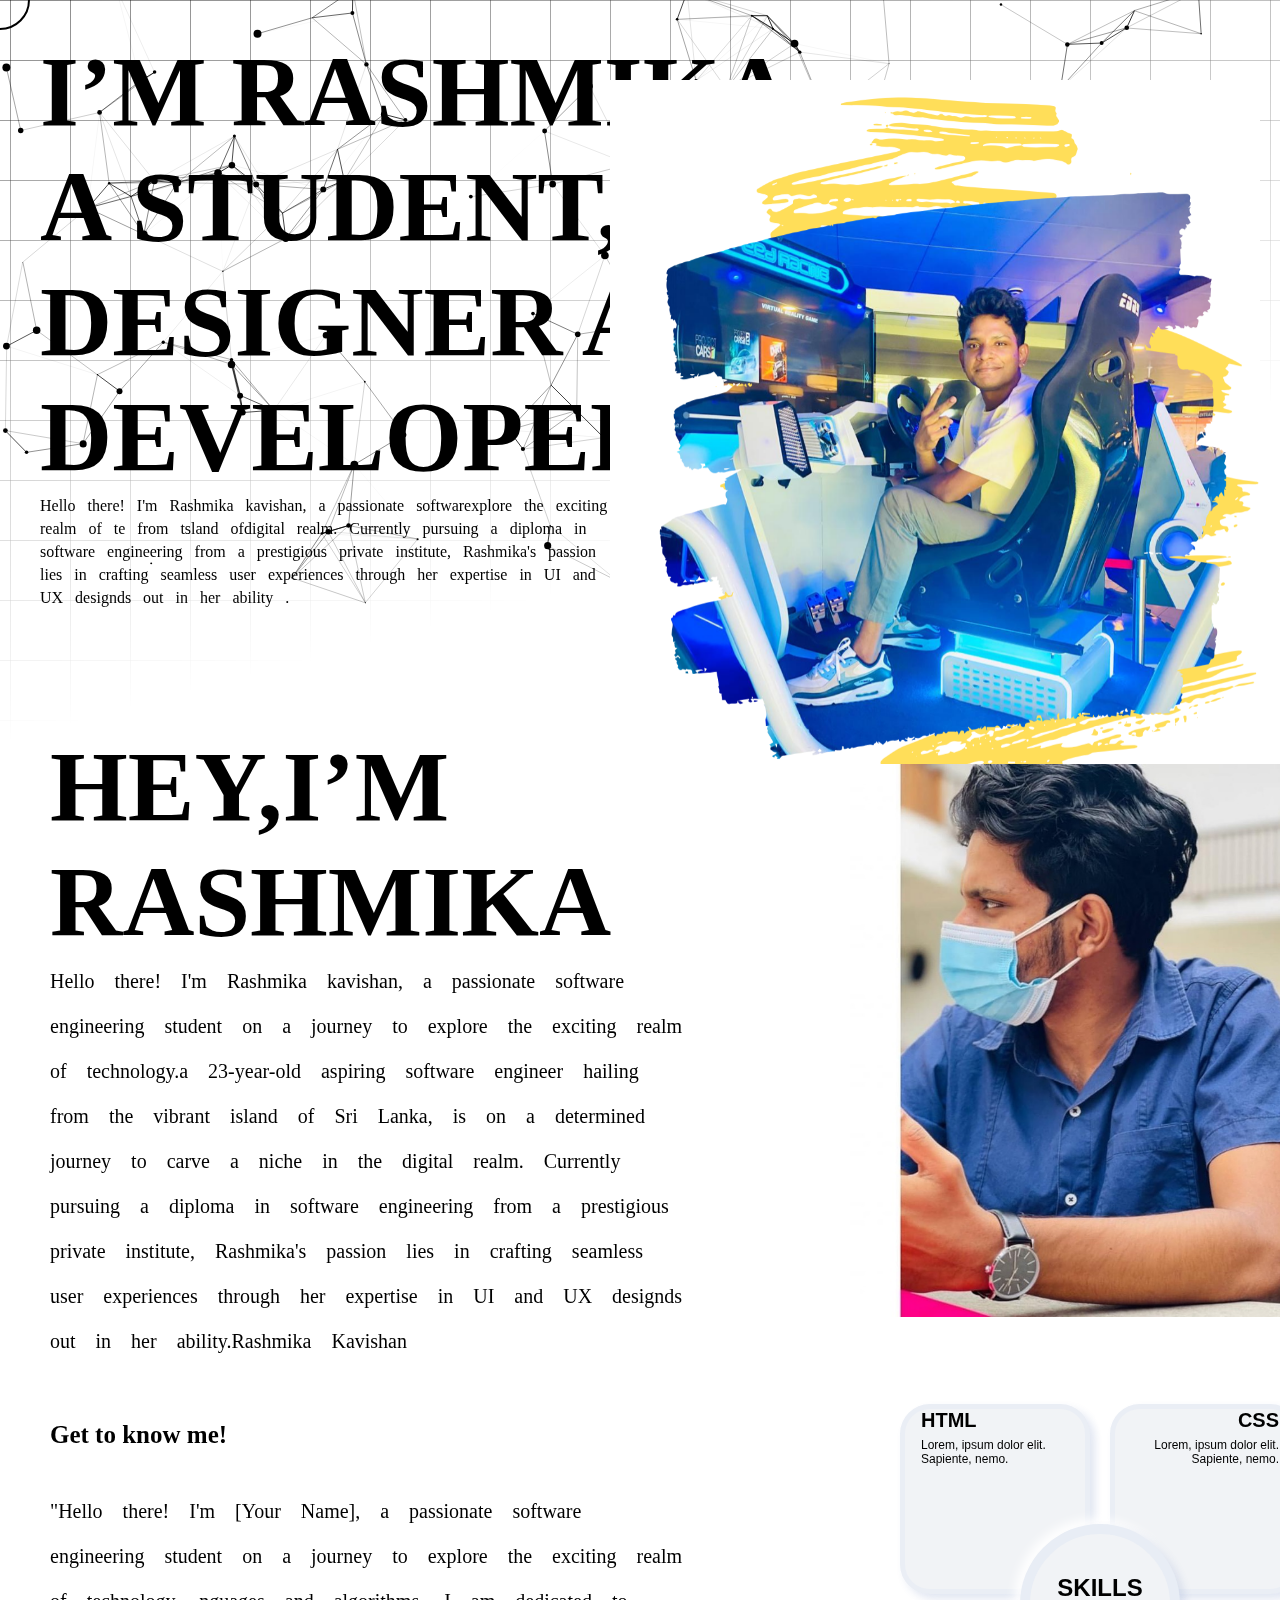
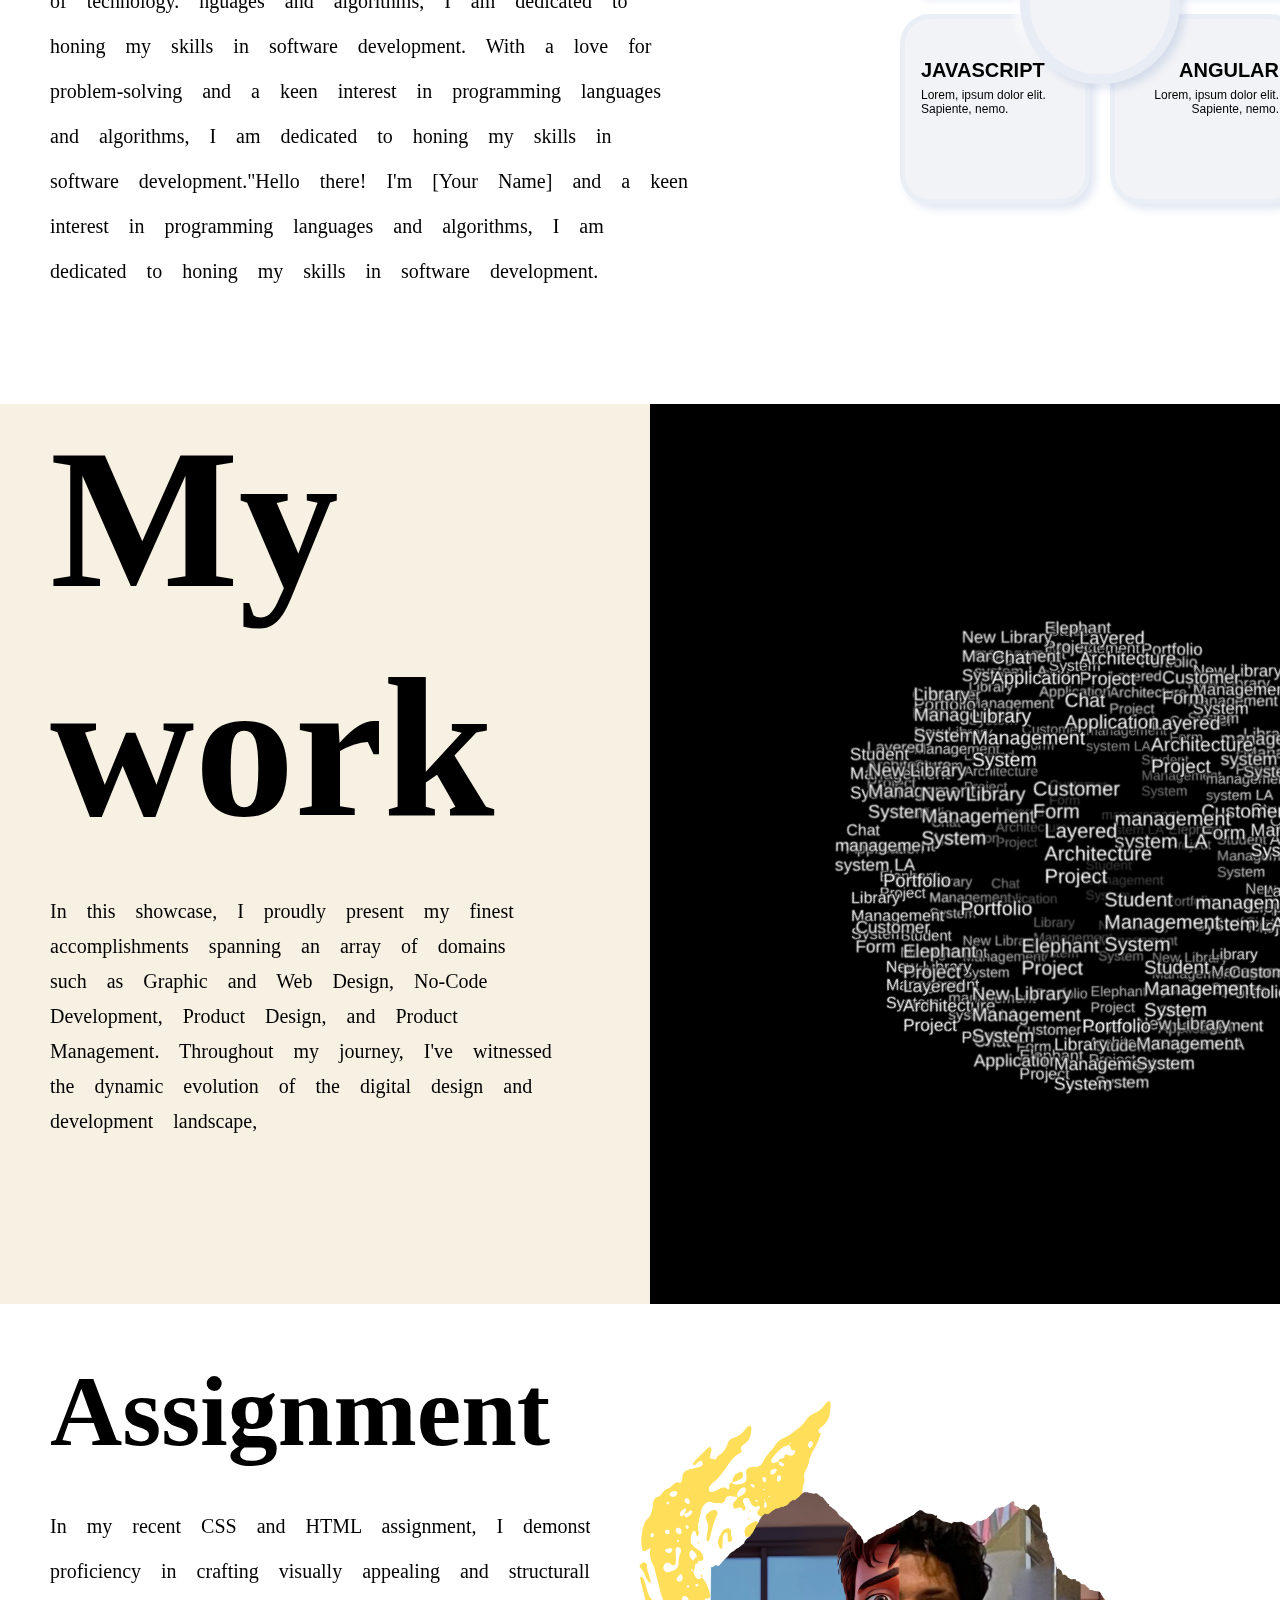
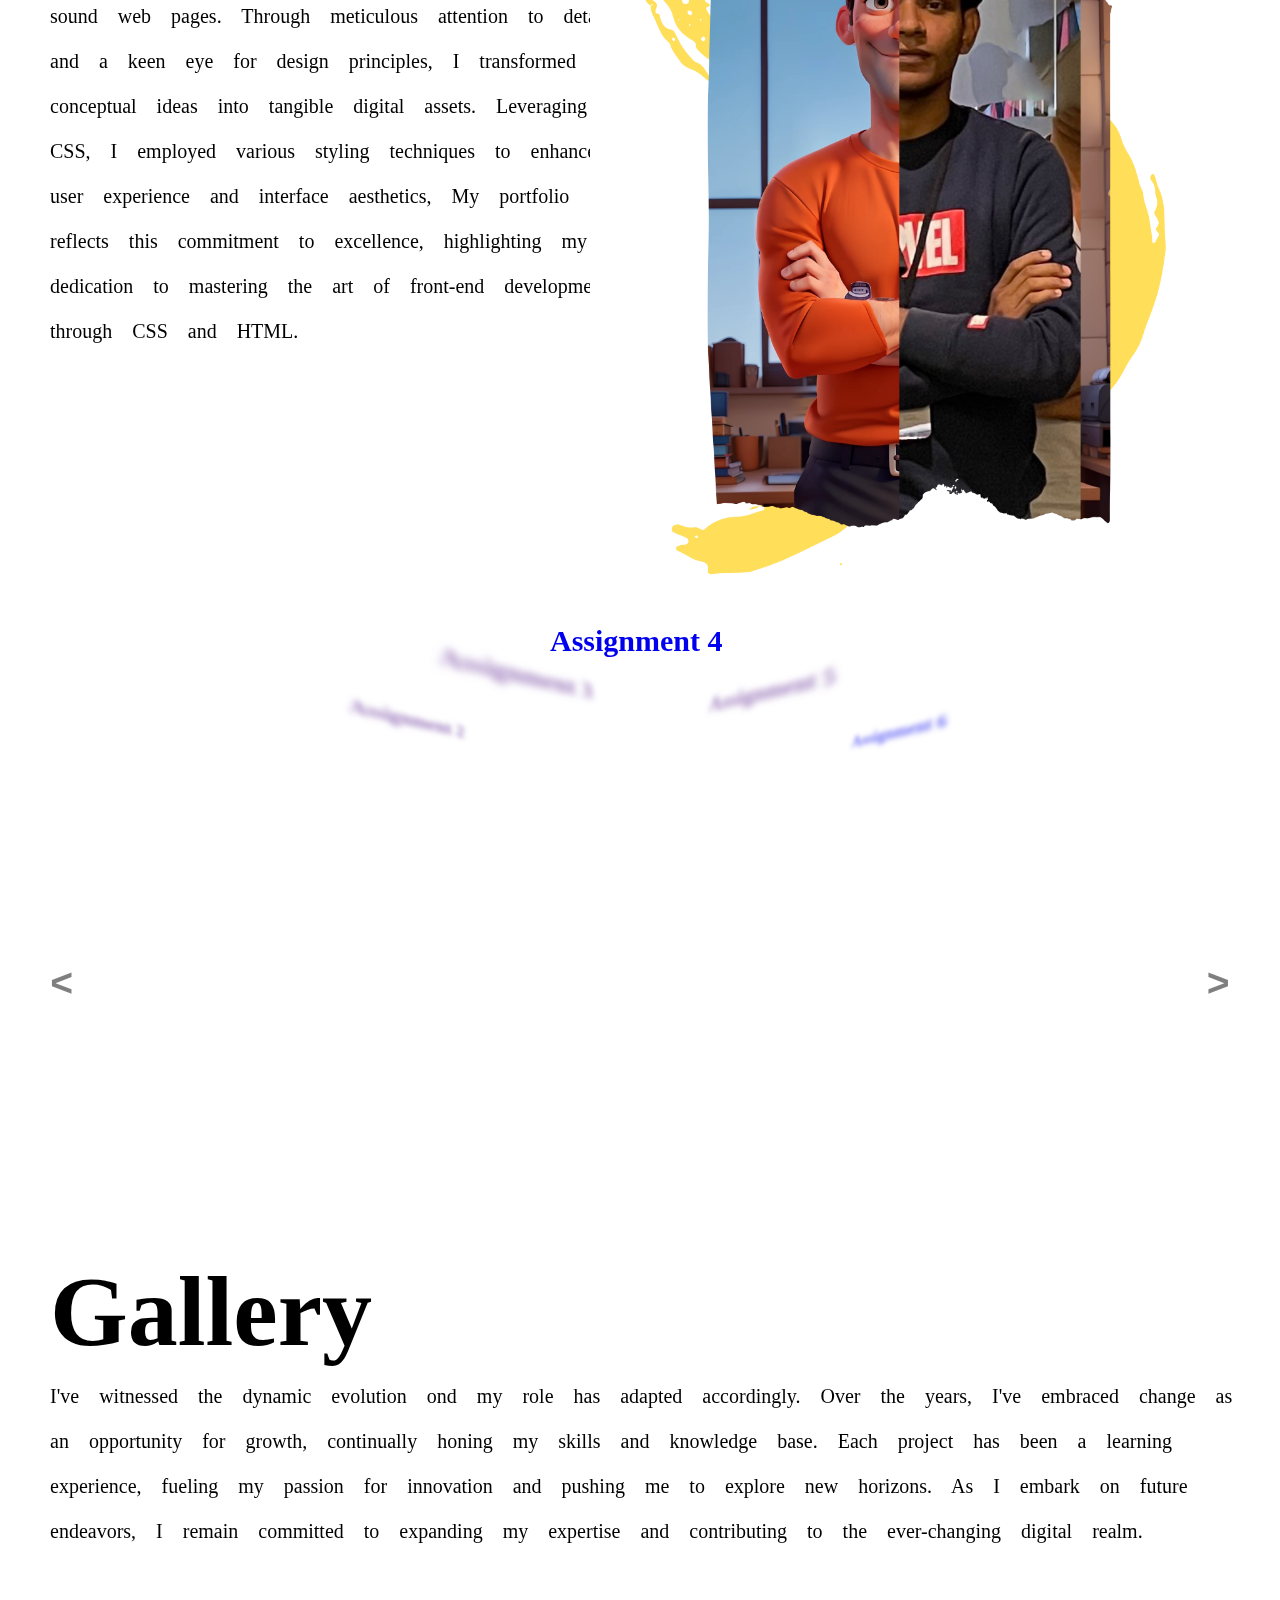
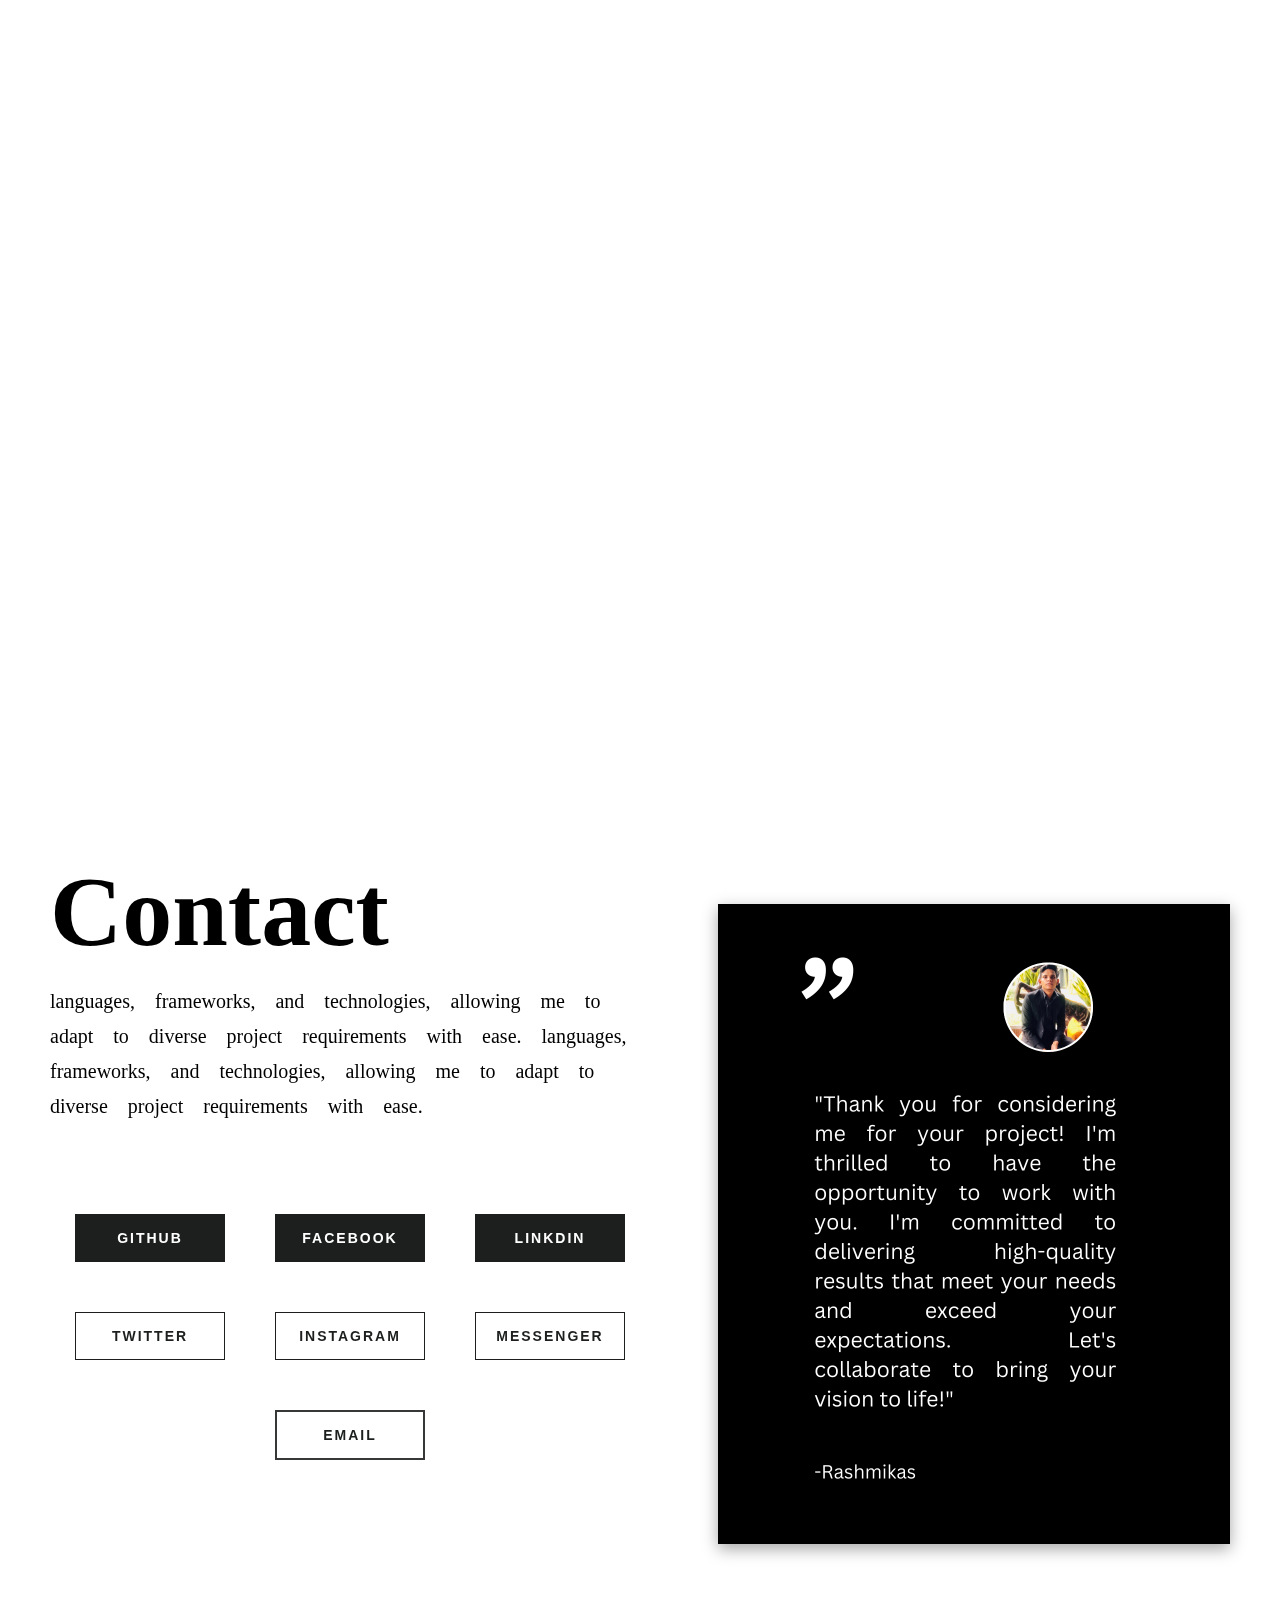
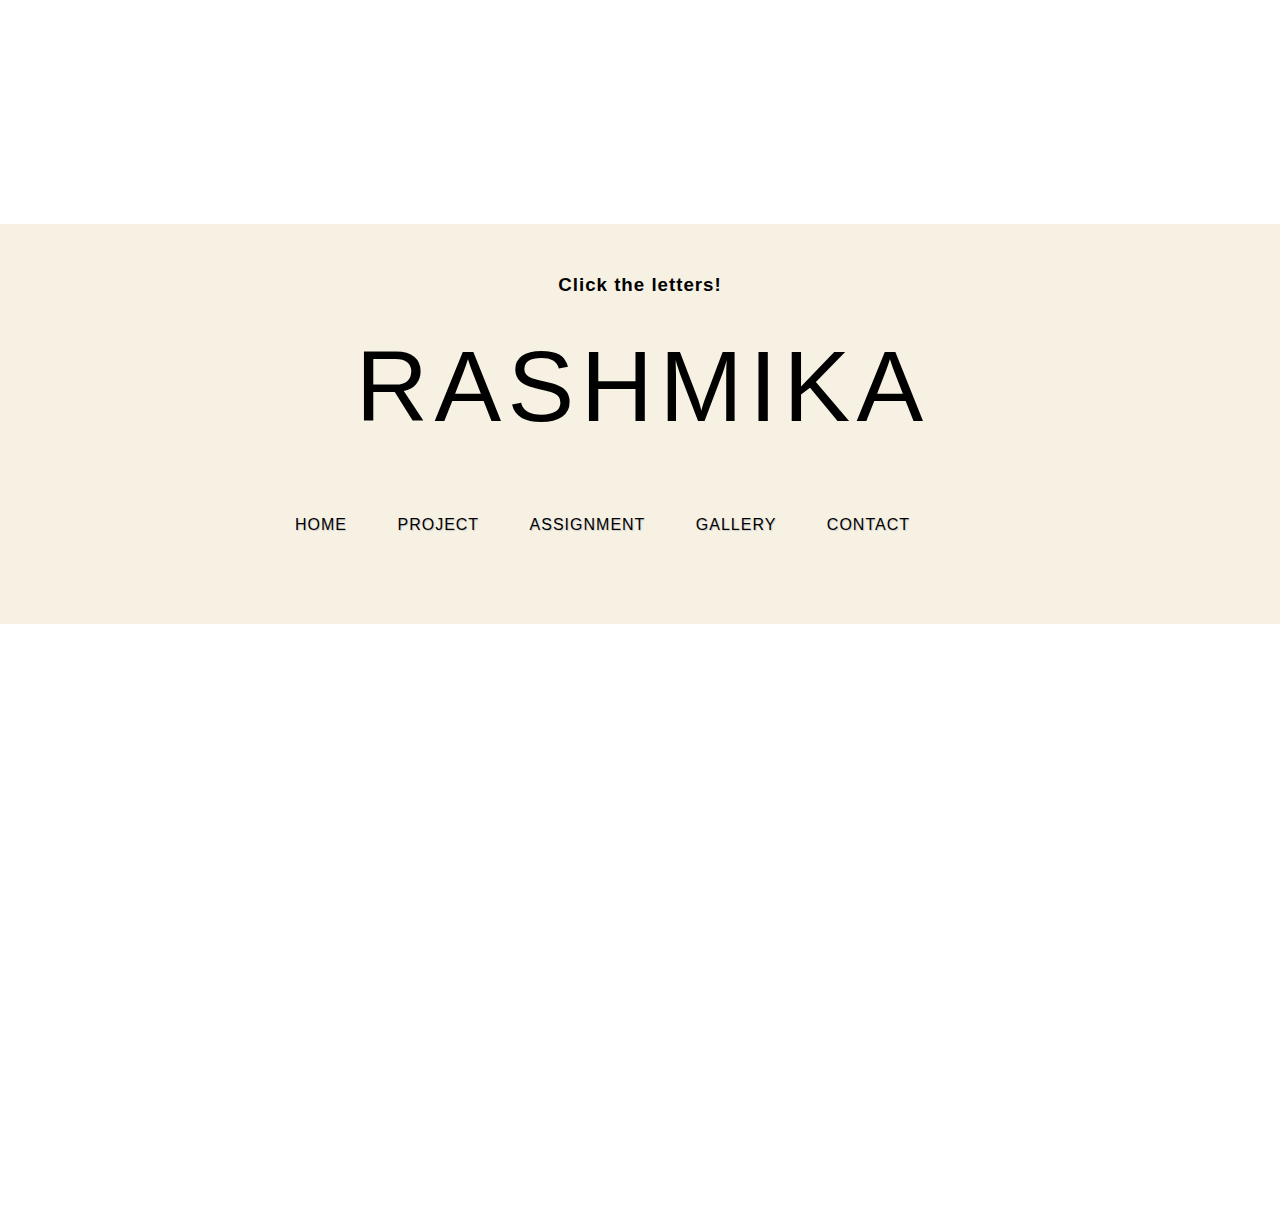
==== commit 8083859d: "clean" ====
--- a/index.html
+++ b/index.html
@@ -329,10 +329,10 @@
 
     <div id="rightsideofassignment">
         <img
-                src="assets/image/logo__2_-removebg-preview.png"
+                src="assets/image/Rashmikas.png"
                 title="rashmikas"
                 alt="rashmikas"
-                width="600"
+
         >
     </div>
     </div>
--- a/assets/profile.css
+++ b/assets/profile.css
@@ -1226,7 +1226,7 @@
 }
 #rightsideofassignment>img{
     width: 50vw;
-    height: 100%;
+    height: 90%;
     border-radius: 0;
     /*background: white;*/
     position: absolute;
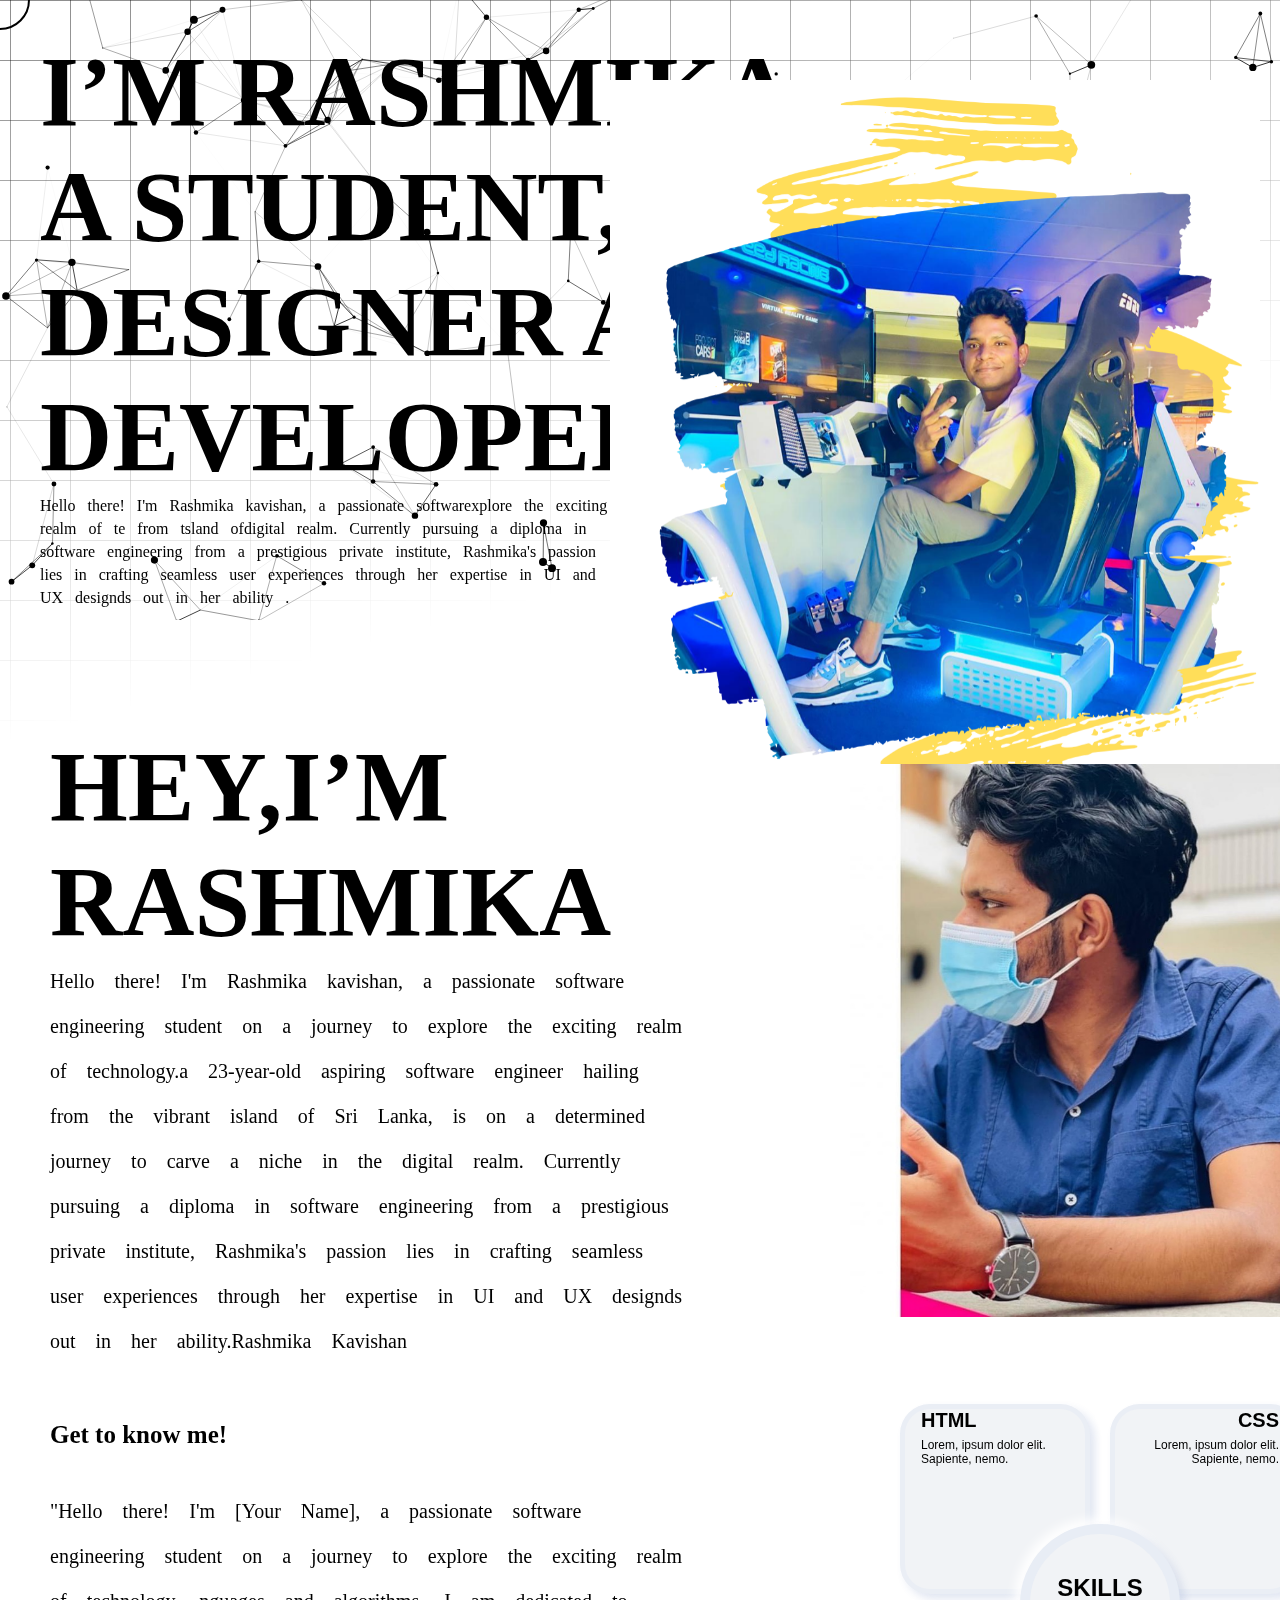
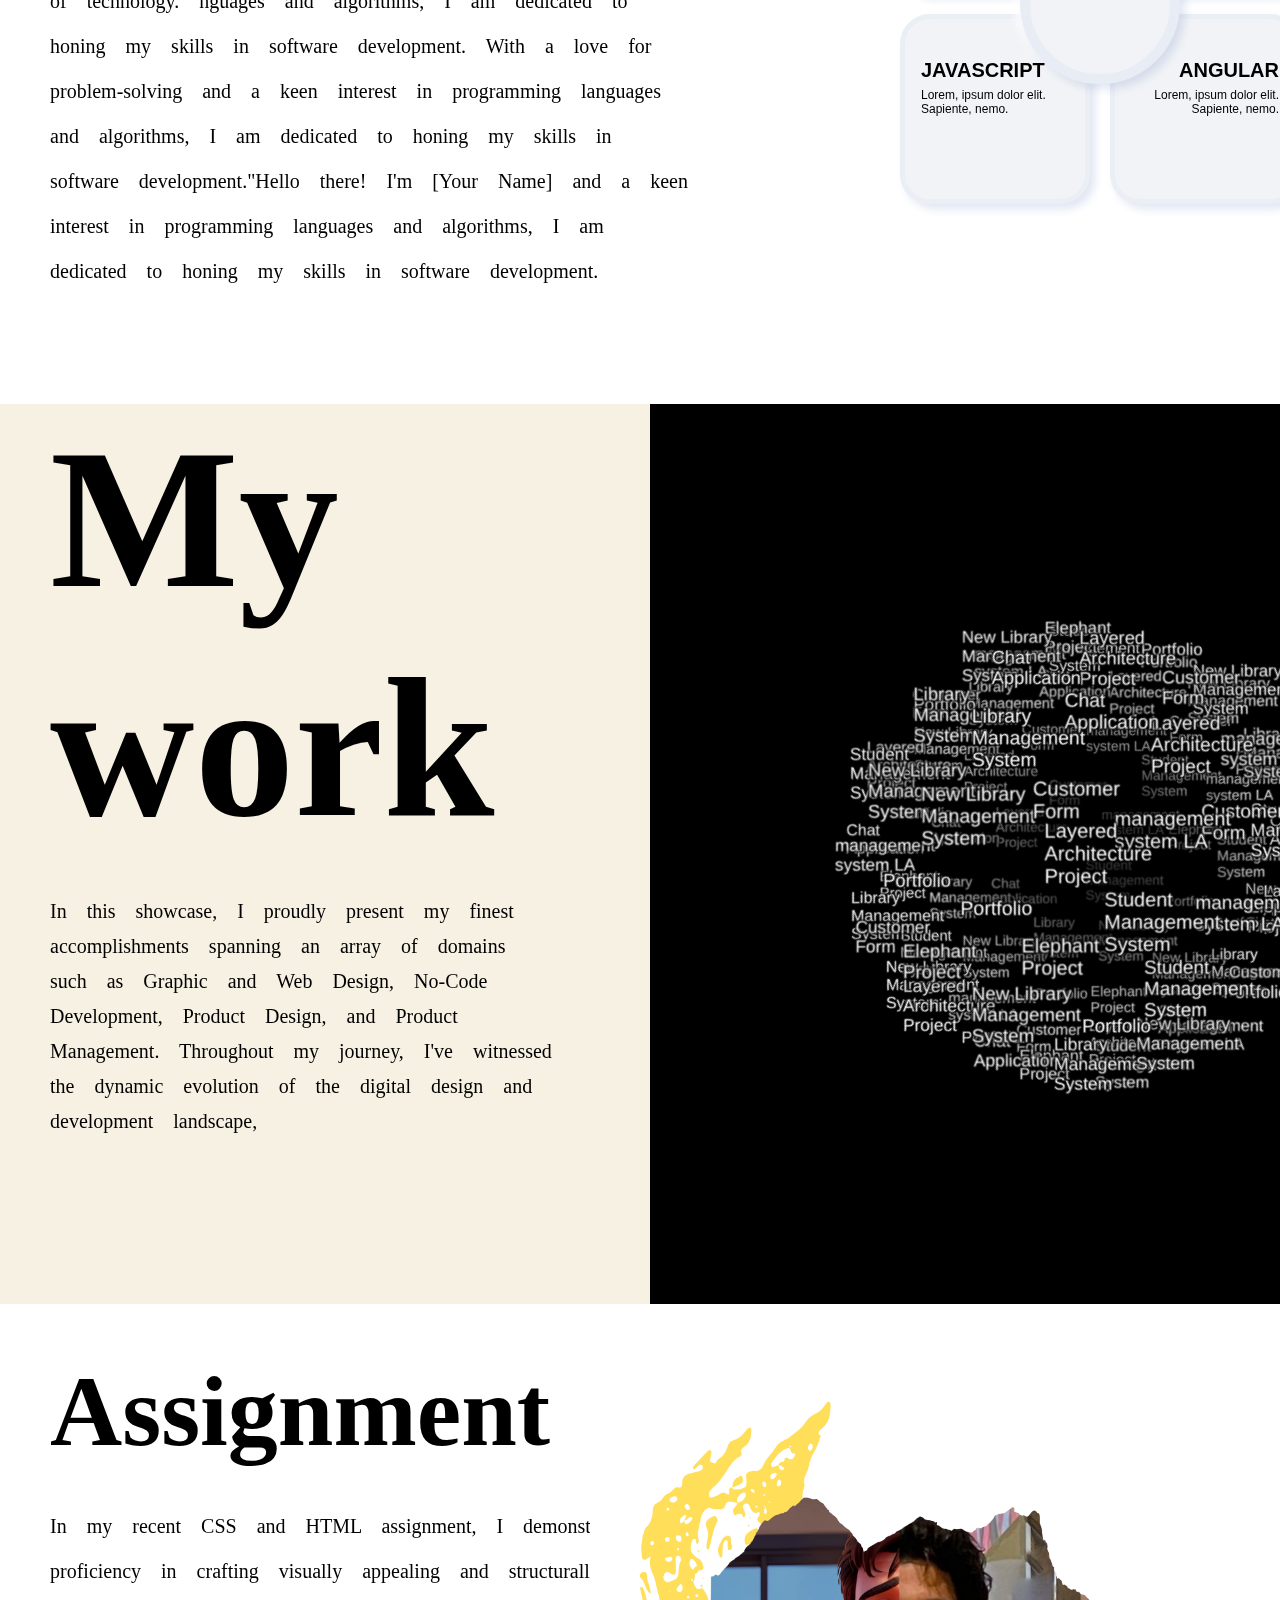
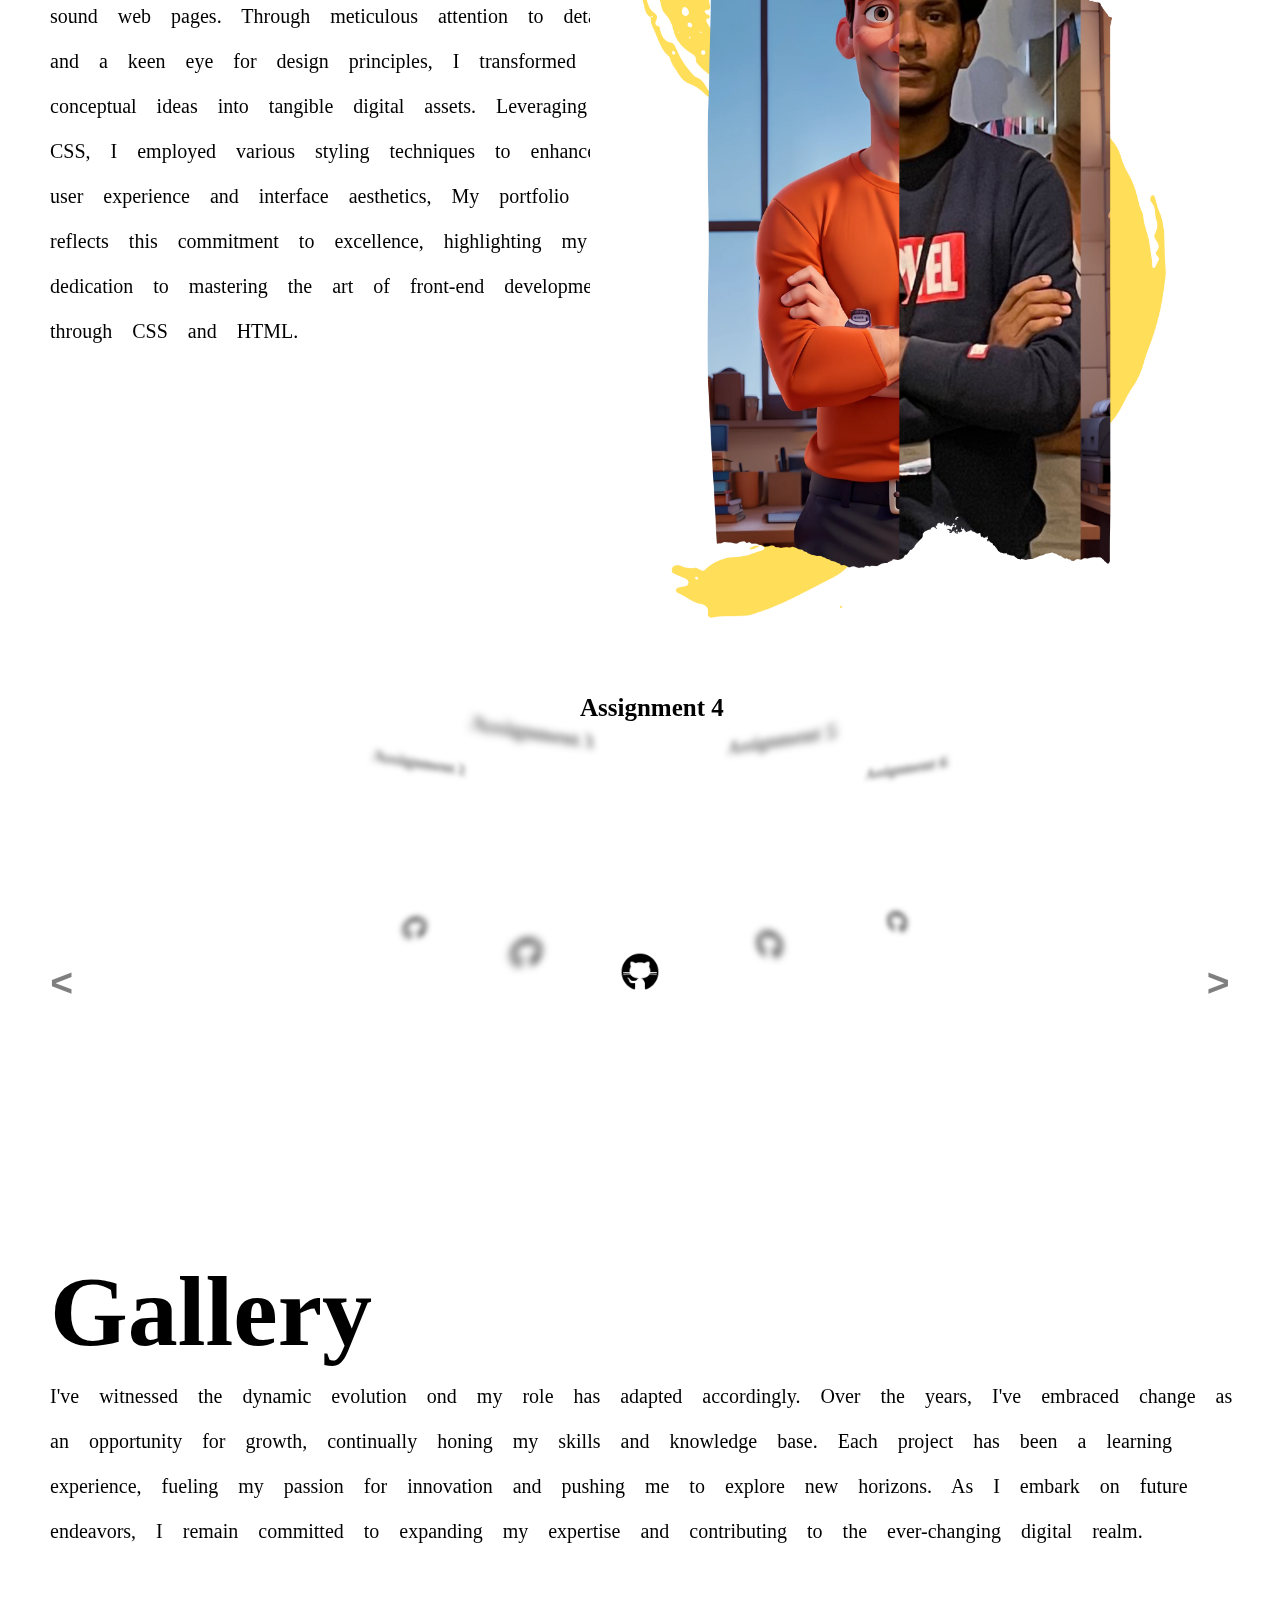
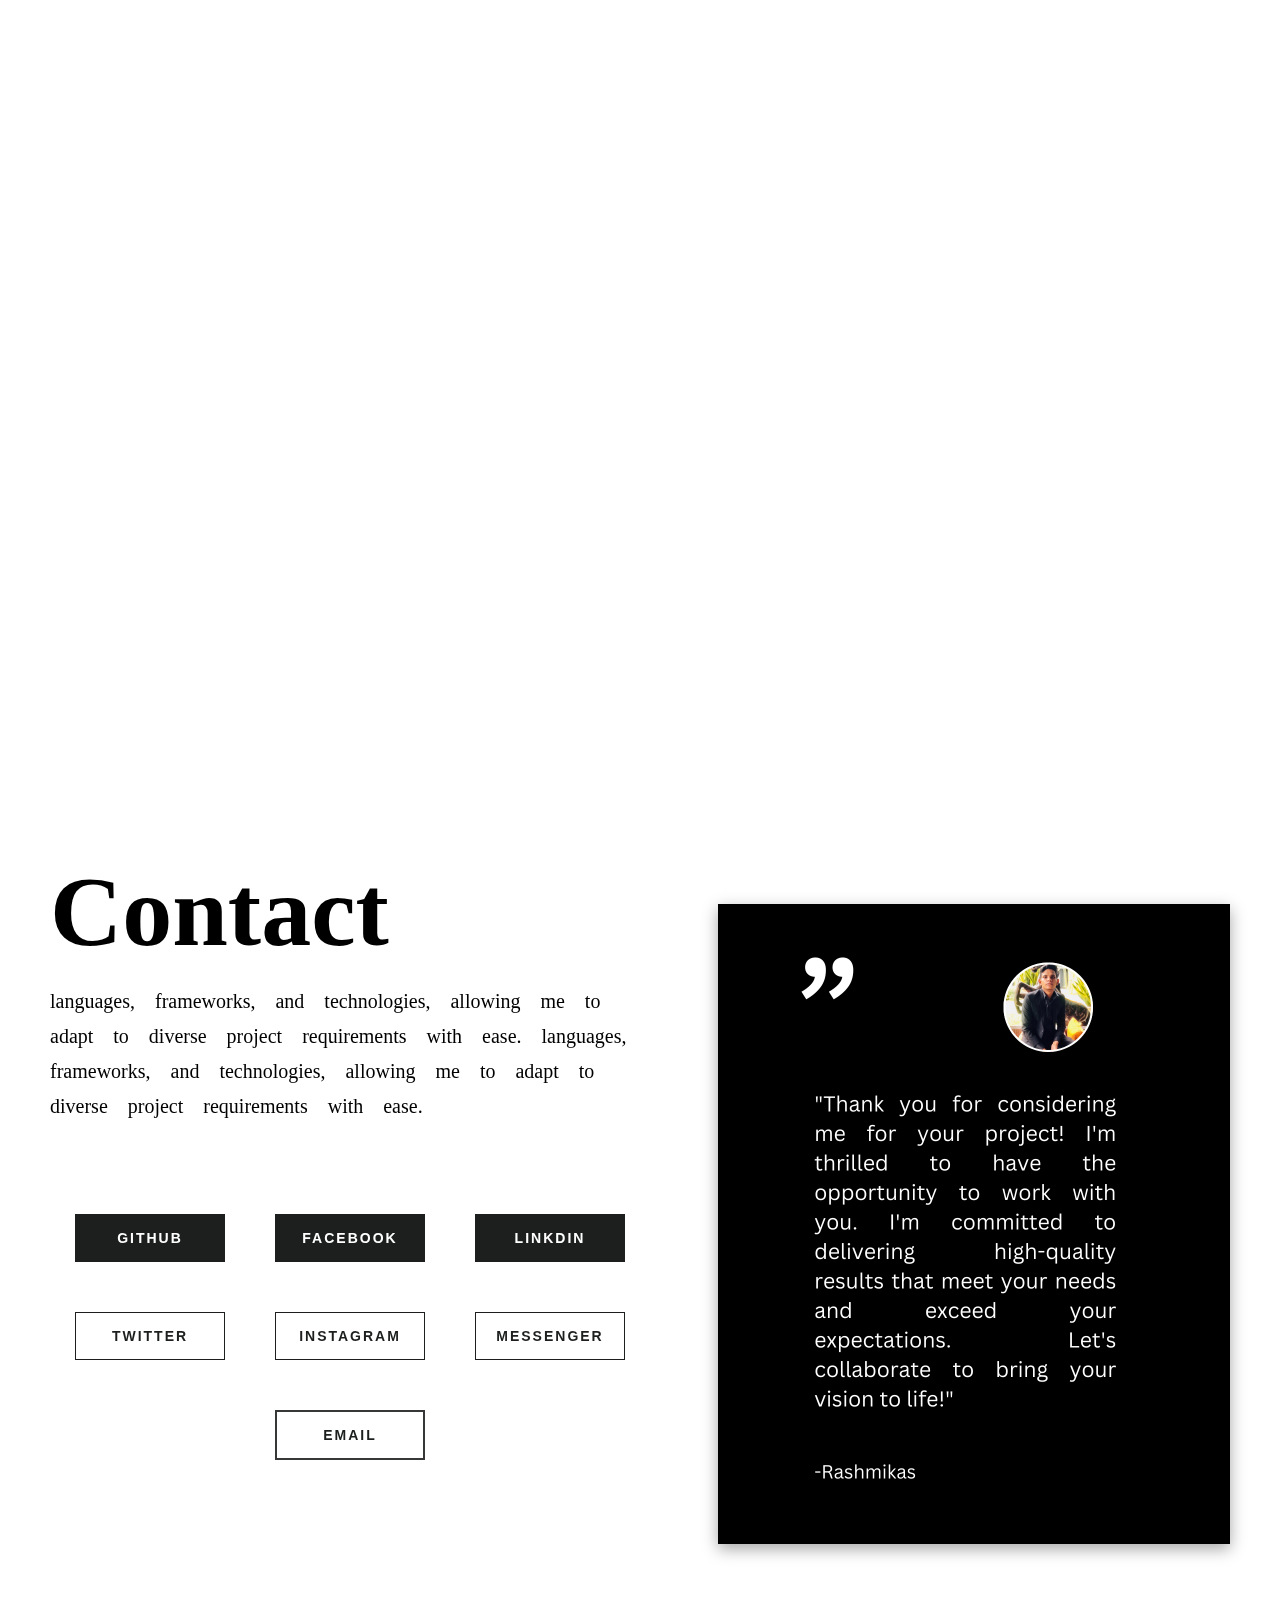
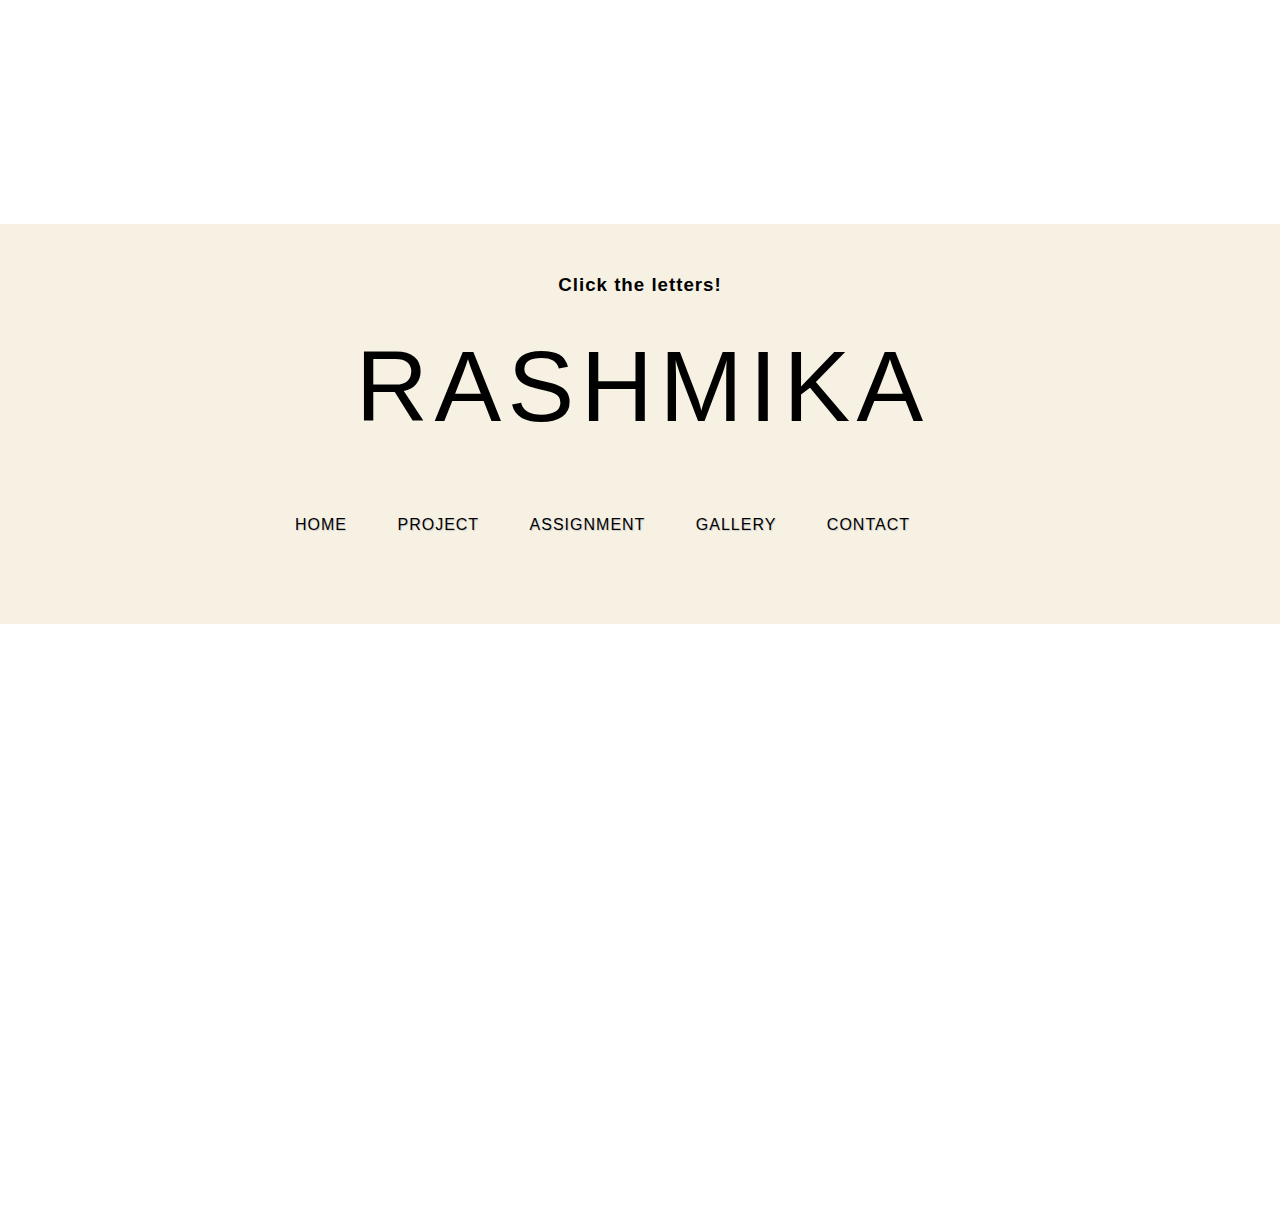
==== commit 03349b08: "few changes assignment section" ====
--- a/index.html
+++ b/index.html
@@ -339,74 +339,91 @@
 
 
     <div class="slider" id="slider">
-        <a href="">
+
+
             <div class="item">
                 <h1>Assignment 1</h1>
-
-            </div>
-        </a>
-        <a href="">
+                <a href=""><img src="assets/image/github.png"/></a>
+            </div>
+
+
+
             <div class="item">
                 <h1>Assignment 2</h1>
-
-            </div>
-        </a>
-        <a href="">
+                <a href=""><img src="assets/image/github.png"/></a>
+            </div>
+
+
+
             <div class="item">
                 <h1>Assignment 3</h1>
-
-            </div>
-        </a>
-        <a href="https://github.com/rashmikaz/css_assignment_04.git">
+                <a href=""><img src="assets/image/github.png"/></a>
+            </div>
+
+
+
             <div class="item ">
                 <h1>Assignment 4</h1>
-            </div>
-        </a>
-        <a href="">
+                <a href="https://github.com/rashmikaz/css_assignment_04.git"><img src="assets/image/github.png"/></a>
+            </div>
+
+
+
             <div class="item ">
                 <h1>Assignment 5</h1>
-
-            </div>
-        </a>
-        <a href="https://github.com/rashmikaz/assignment_06_pos_system.git">
+                <a href=""><img src="assets/image/github.png"/></a>
+            </div>
+
+
+
             <div class="item ">
                 <h1>Assignment 6</h1>
-
-            </div>
-        </a>
-        <a href="">
+                <a href="https://github.com/rashmikaz/assignment_06_pos_system.git"><img src="assets/image/github.png"/></a>
+            </div>
+
+
+
             <div class="item ">
                 <h1>Assignment 7</h1>
-
-            </div>
-        </a>
-        <a href="https://github.com/rashmikaz/assignment_08.git">
+                <a href=""><img src="assets/image/github.png"/></a>
+            </div>
+
+
+
             <div class="item ">
                 <h1>Assignment 8</h1>
-
-            </div>
-        </a>
-        <a href="https://github.com/rashmikaz/assignment_9.git">
+                <a href="https://github.com/rashmikaz/assignment_08.git"><img src="assets/image/github.png"/></a>
+            </div>
+
+
+
             <div class="item ">
                 <h1>Assignment 9</h1>
-            </div>
-        </a>
-        <a href="">
+                <a href="https://github.com/rashmikaz/assignment_9.git"><img src="assets/image/github.png"/></a>
+            </div>
+
+
+
             <div class="item ">
                 <h1>Assignment 10</h1>
-            </div>
-        </a>
-        <a href="">
+                <a href=""><img src="assets/image/github.png"/></a>
+            </div>
+
+
+
             <div class="item ">
                 <h1>Assignment 11</h1>
-            </div>
-        </a>
-        <a href="">
+                <a href=""><img src="assets/image/github.png"/></a>
+            </div>
+
+
+
             <div class="item ">
                 <h1>Assignment 12</h1>
-
-            </div>
-        </a>
+                <a href=""><img src="assets/image/github.png"/></a>
+            </div>
+
+
         <button id="next" >></button>
         <button id="prev"><</button>
     </div>
--- a/assets/profile.css
+++ b/assets/profile.css
@@ -1226,7 +1226,7 @@
 }
 #rightsideofassignment>img{
     width: 50vw;
-    height: 90%;
+    height: 95%;
     border-radius: 0;
     /*background: white;*/
     position: absolute;
@@ -1249,7 +1249,20 @@
     font-family: monospace;
 }
 .item>h1{
-    font-size: 30px;
+    font-size: 25px;
+    color: black;
+
+    position: relative;
+    top: 70px;
+    left: 30px;
+}
+.item>a>img{
+    width: 40px;
+    height: 40px;
+
+    position: relative;
+    top: 300px;
+    left: 70px;
 }
 
 .slider{
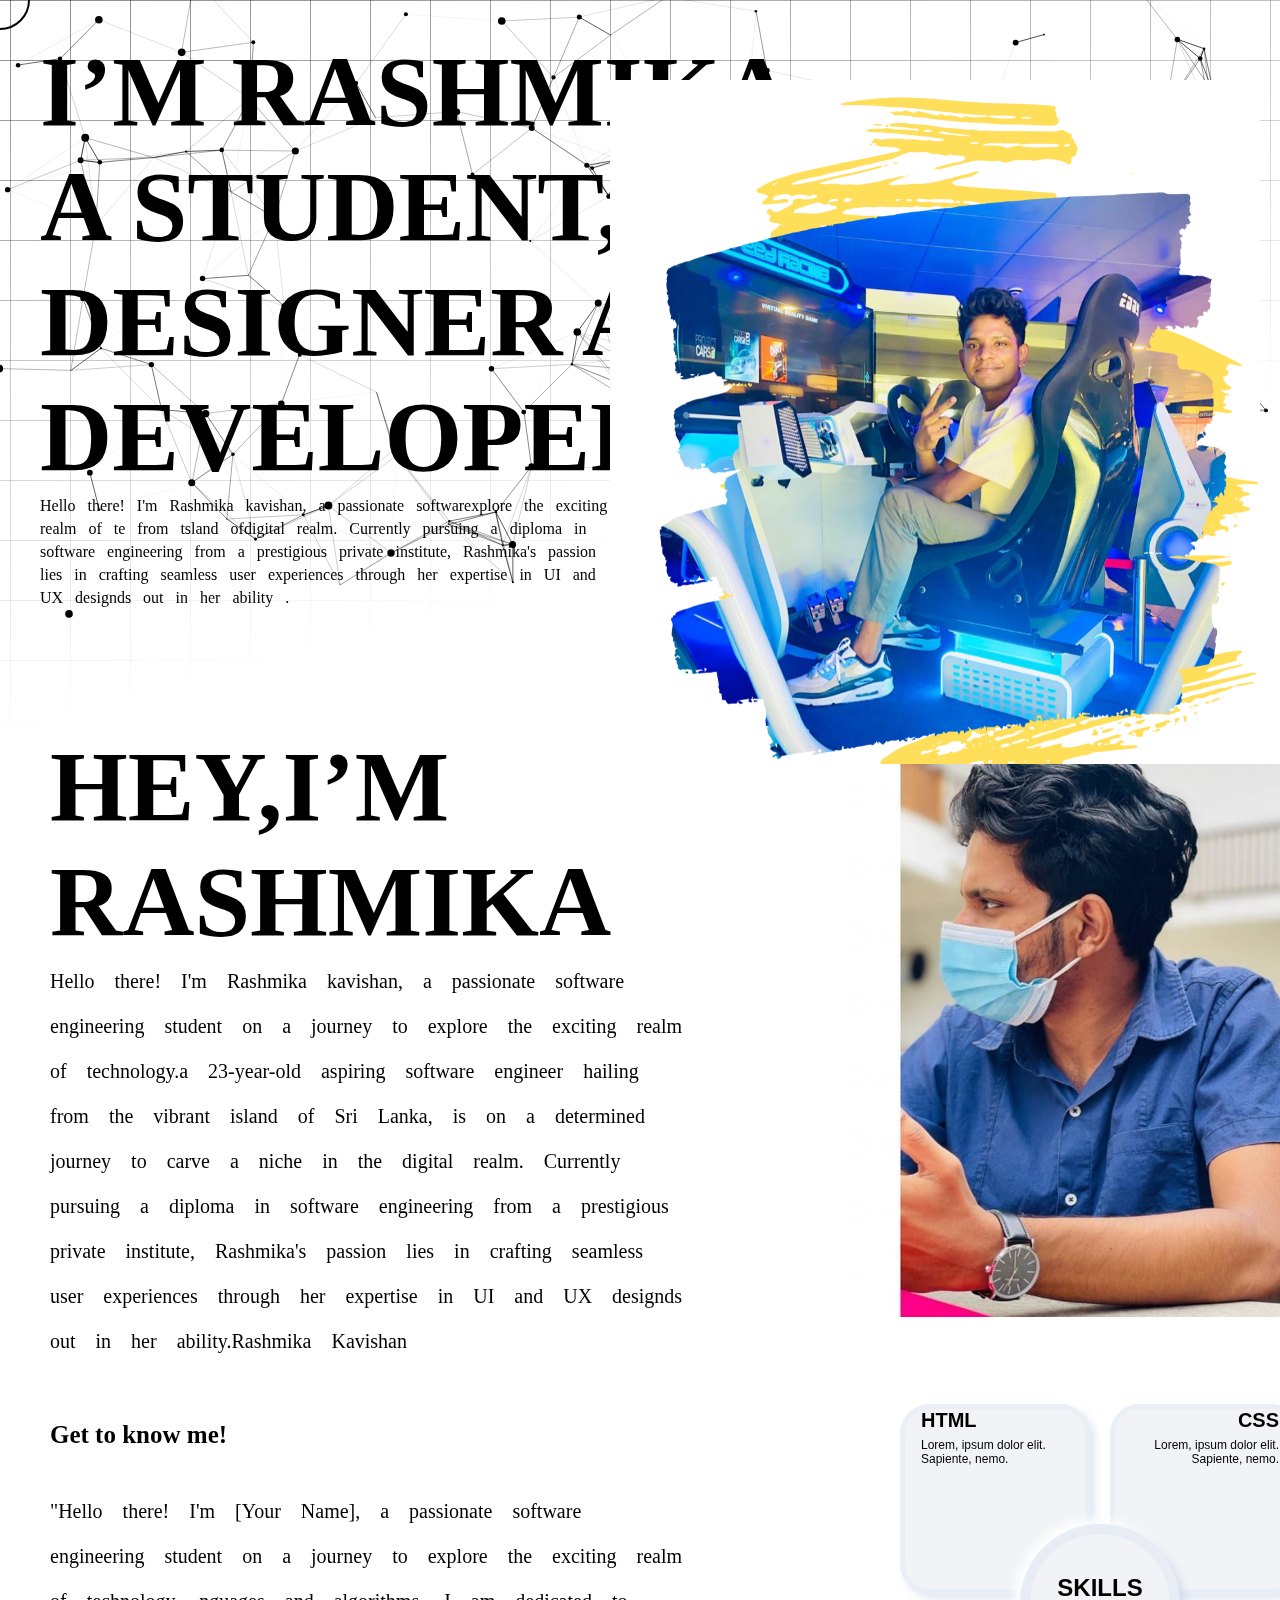
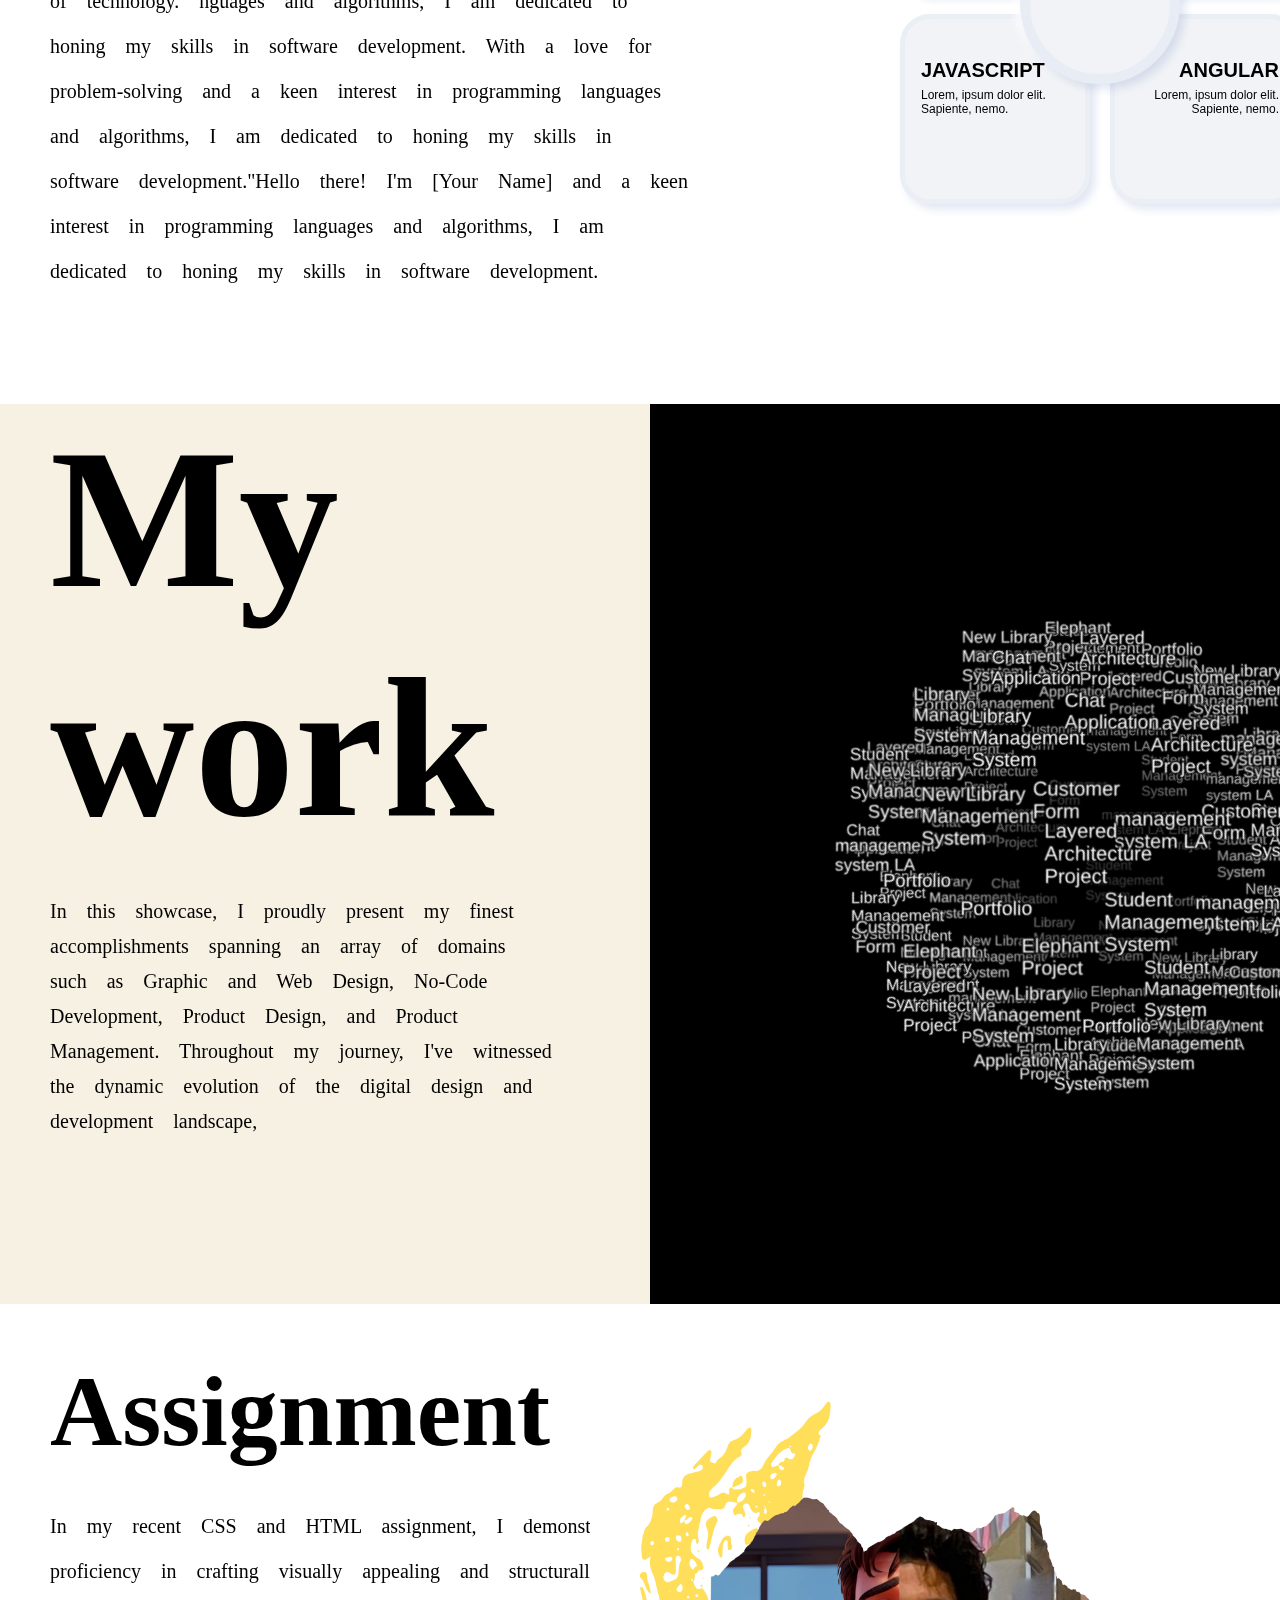
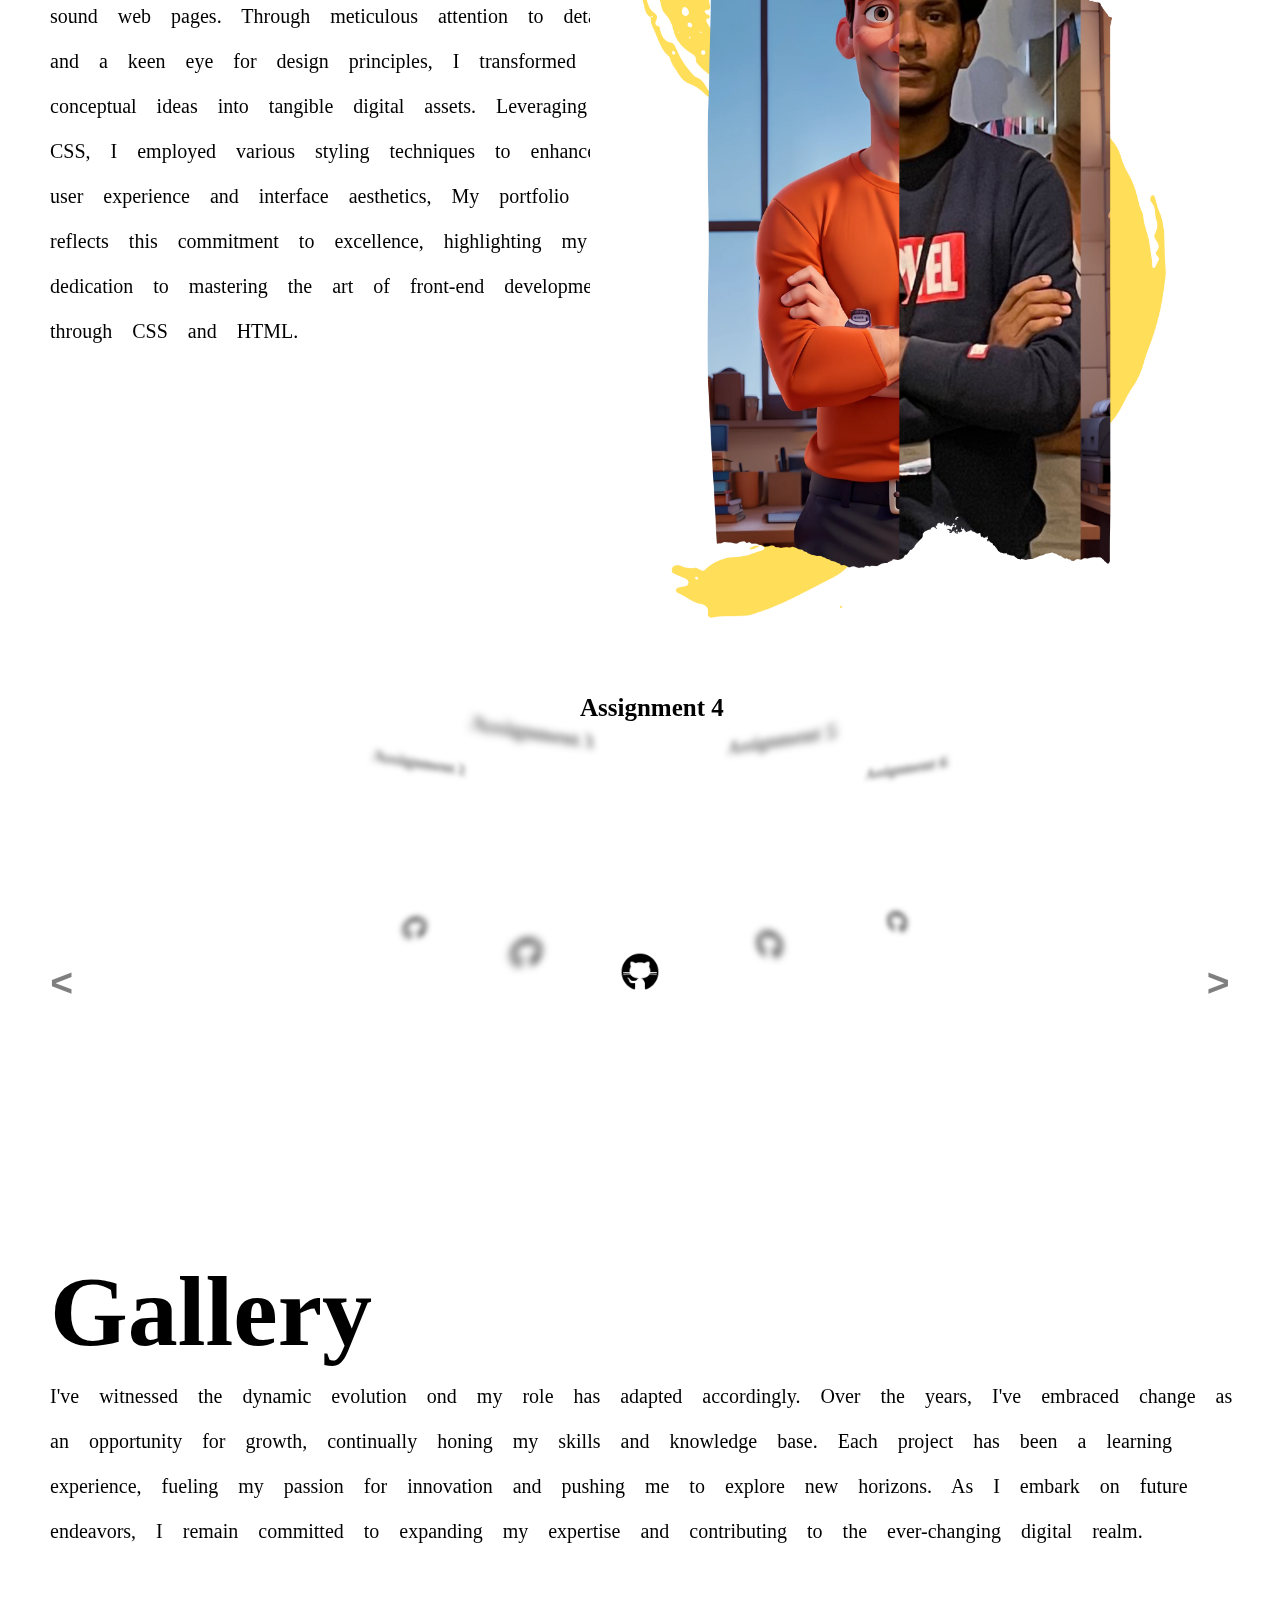
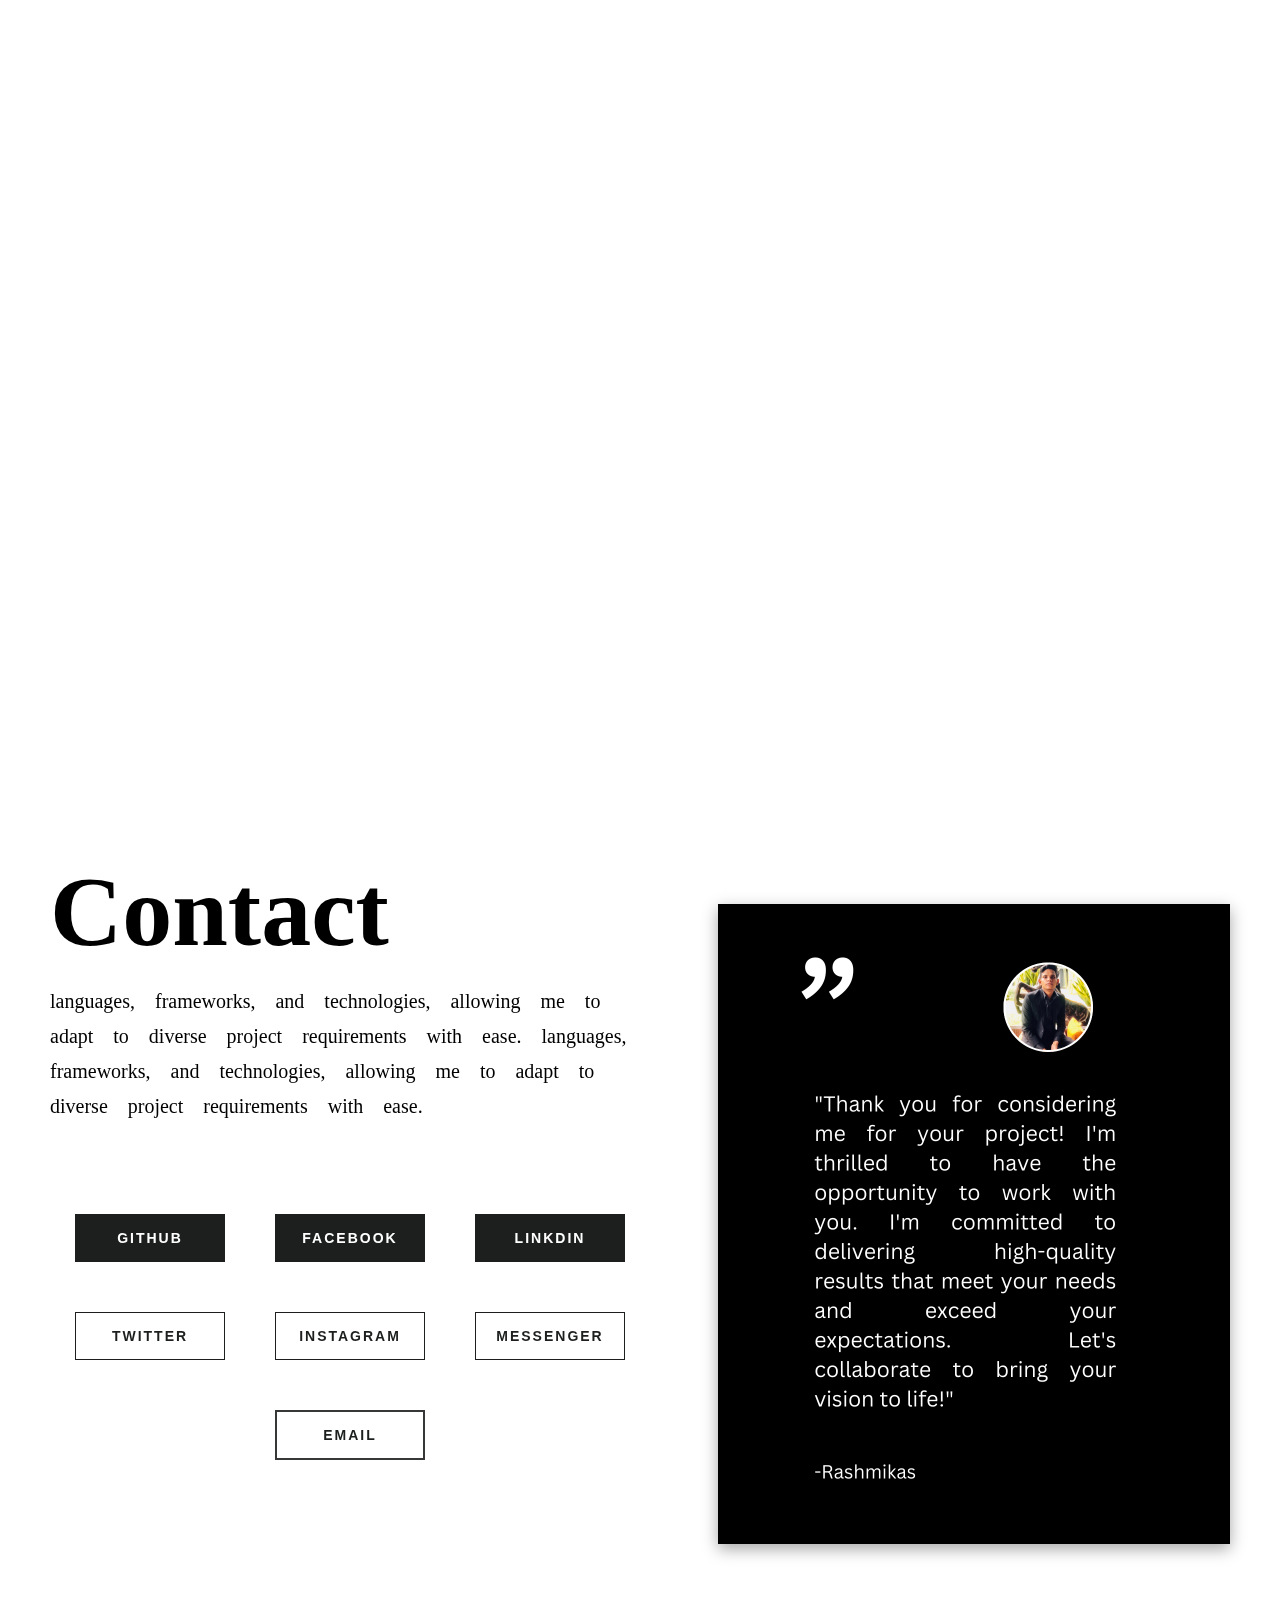
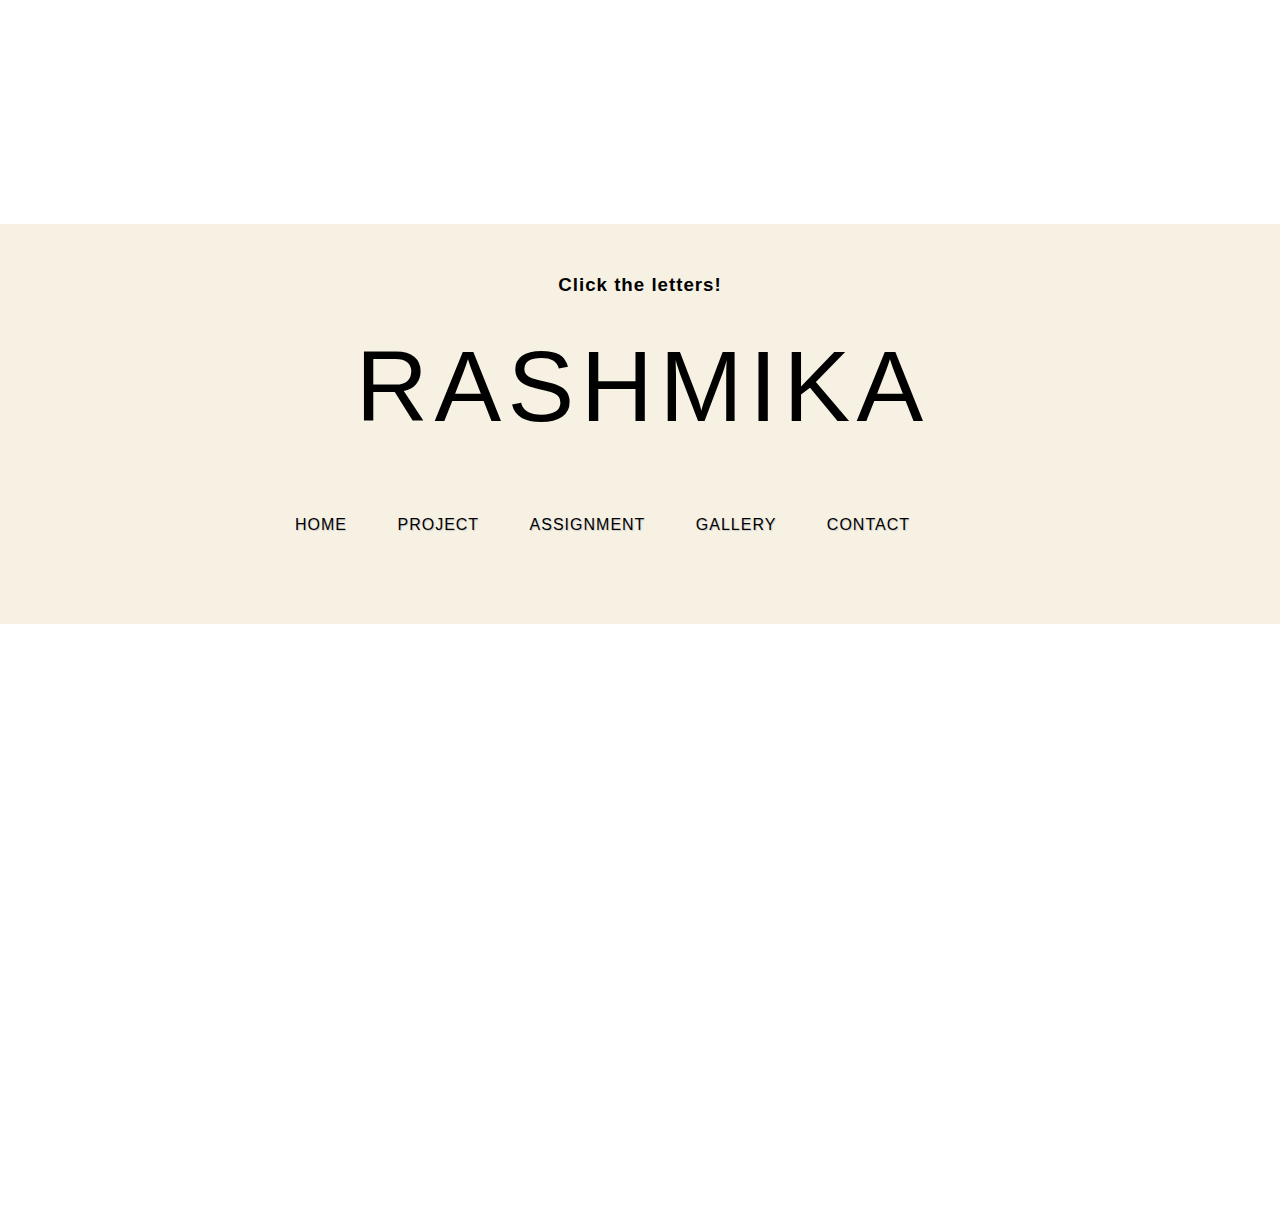
==== commit 2cda005c: "add the links assignment section" ====
--- a/index.html
+++ b/index.html
@@ -343,21 +343,21 @@
 
             <div class="item">
                 <h1>Assignment 1</h1>
-                <a href=""><img src="assets/image/github.png"/></a>
+                <a href="https://drive.google.com/file/d/1E0k_yhpRssv6_QpXV3-4rZ7h0pxkj2eI/view?usp=sharing"><img src="assets/image/github.png"/></a>
             </div>
 
 
 
             <div class="item">
                 <h1>Assignment 2</h1>
-                <a href=""><img src="assets/image/github.png"/></a>
+                <a href="https://github.com/rashmikaz/my_profile.git"><img src="assets/image/github.png"/></a>
             </div>
 
 
 
             <div class="item">
                 <h1>Assignment 3</h1>
-                <a href=""><img src="assets/image/github.png"/></a>
+                <a href="https://github.com/rashmikaz/my_profile.git"><img src="assets/image/github.png"/></a>
             </div>
 
 
@@ -371,7 +371,7 @@
 
             <div class="item ">
                 <h1>Assignment 5</h1>
-                <a href=""><img src="assets/image/github.png"/></a>
+                <a href="https://github.com/rashmikaz/my_profile.git"><img src="assets/image/github.png"/></a>
             </div>
 
 
@@ -385,7 +385,7 @@
 
             <div class="item ">
                 <h1>Assignment 7</h1>
-                <a href=""><img src="assets/image/github.png"/></a>
+                <a href="https://github.com/rashmikaz/assignment_06_pos_system.git"><img src="assets/image/github.png"/></a>
             </div>
 
 
@@ -406,14 +406,14 @@
 
             <div class="item ">
                 <h1>Assignment 10</h1>
-                <a href=""><img src="assets/image/github.png"/></a>
+                <a href="https://github.com/rashmikaz/calculator.git"><img src="assets/image/github.png"/></a>
             </div>
 
 
 
             <div class="item ">
                 <h1>Assignment 11</h1>
-                <a href=""><img src="assets/image/github.png"/></a>
+                <a href="https://github.com/rashmikaz/assignment_06_pos_system.git"><img src="assets/image/github.png"/></a>
             </div>
 
 
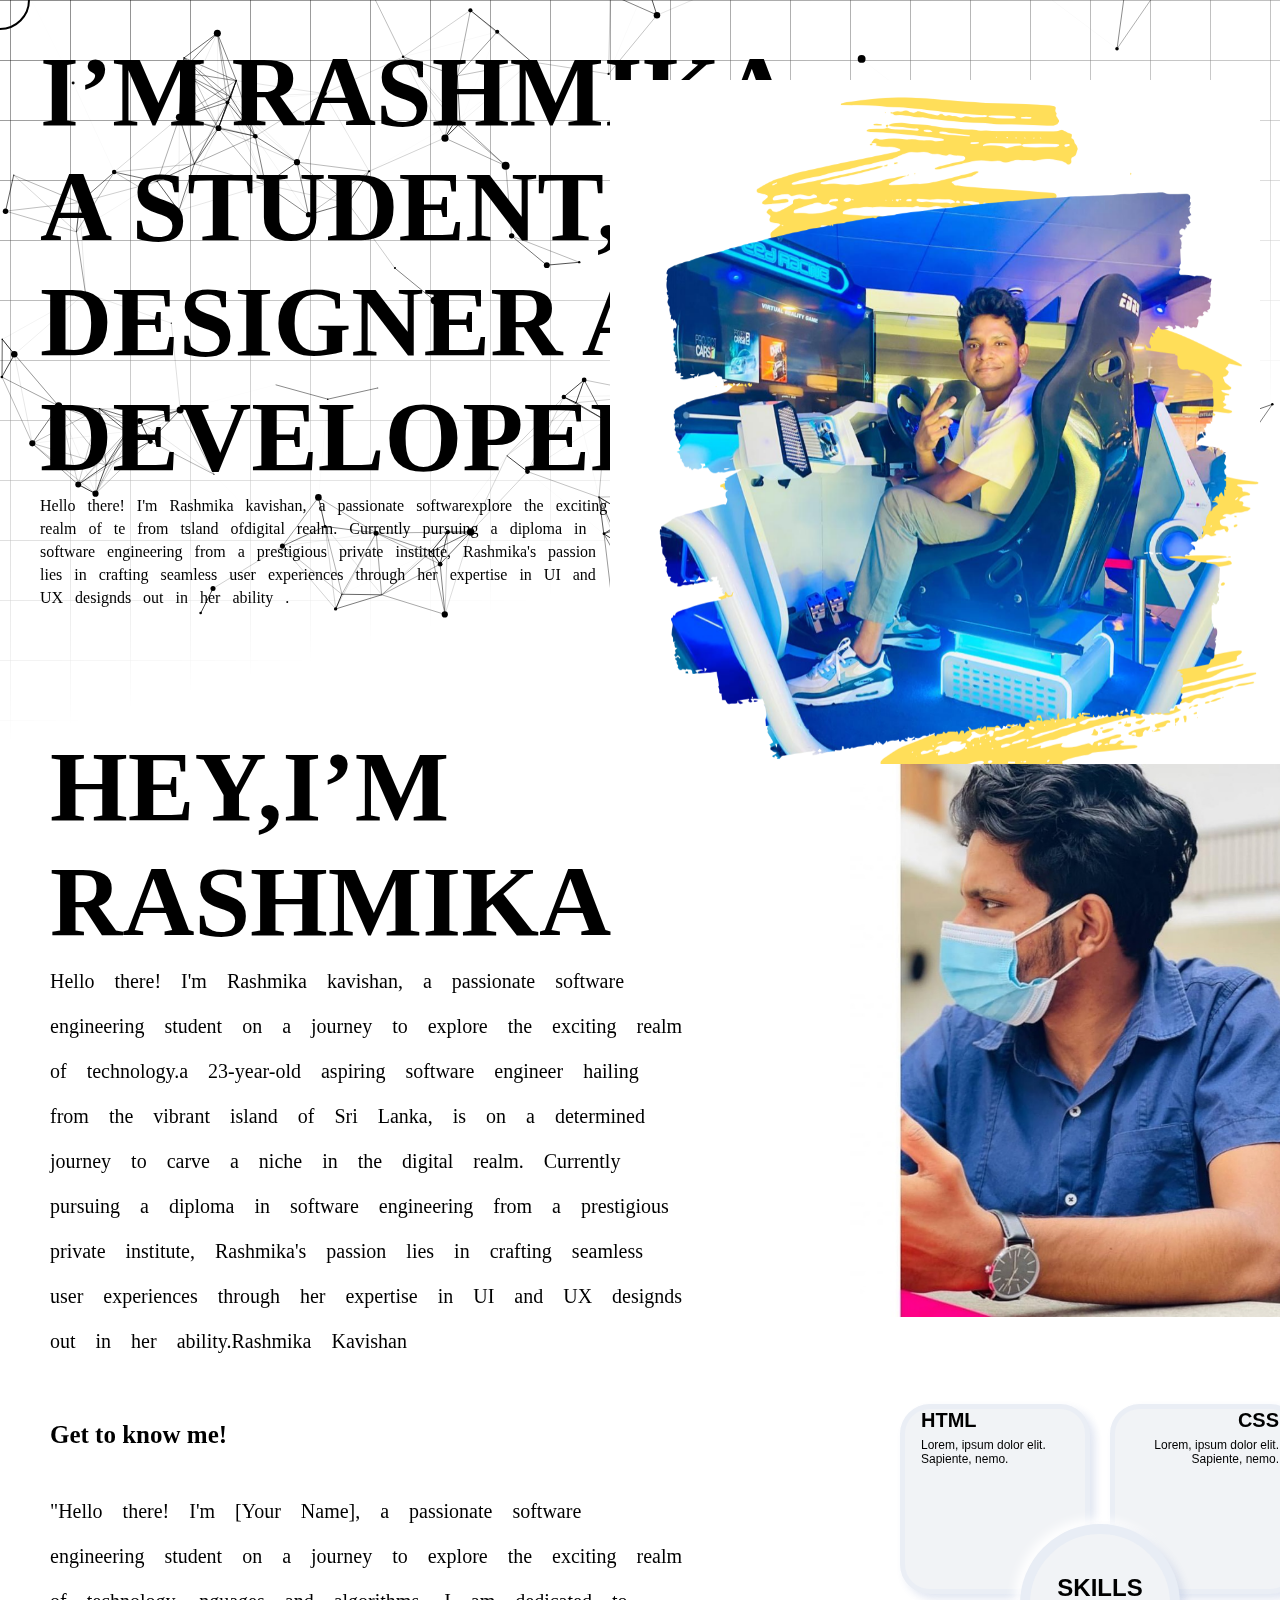
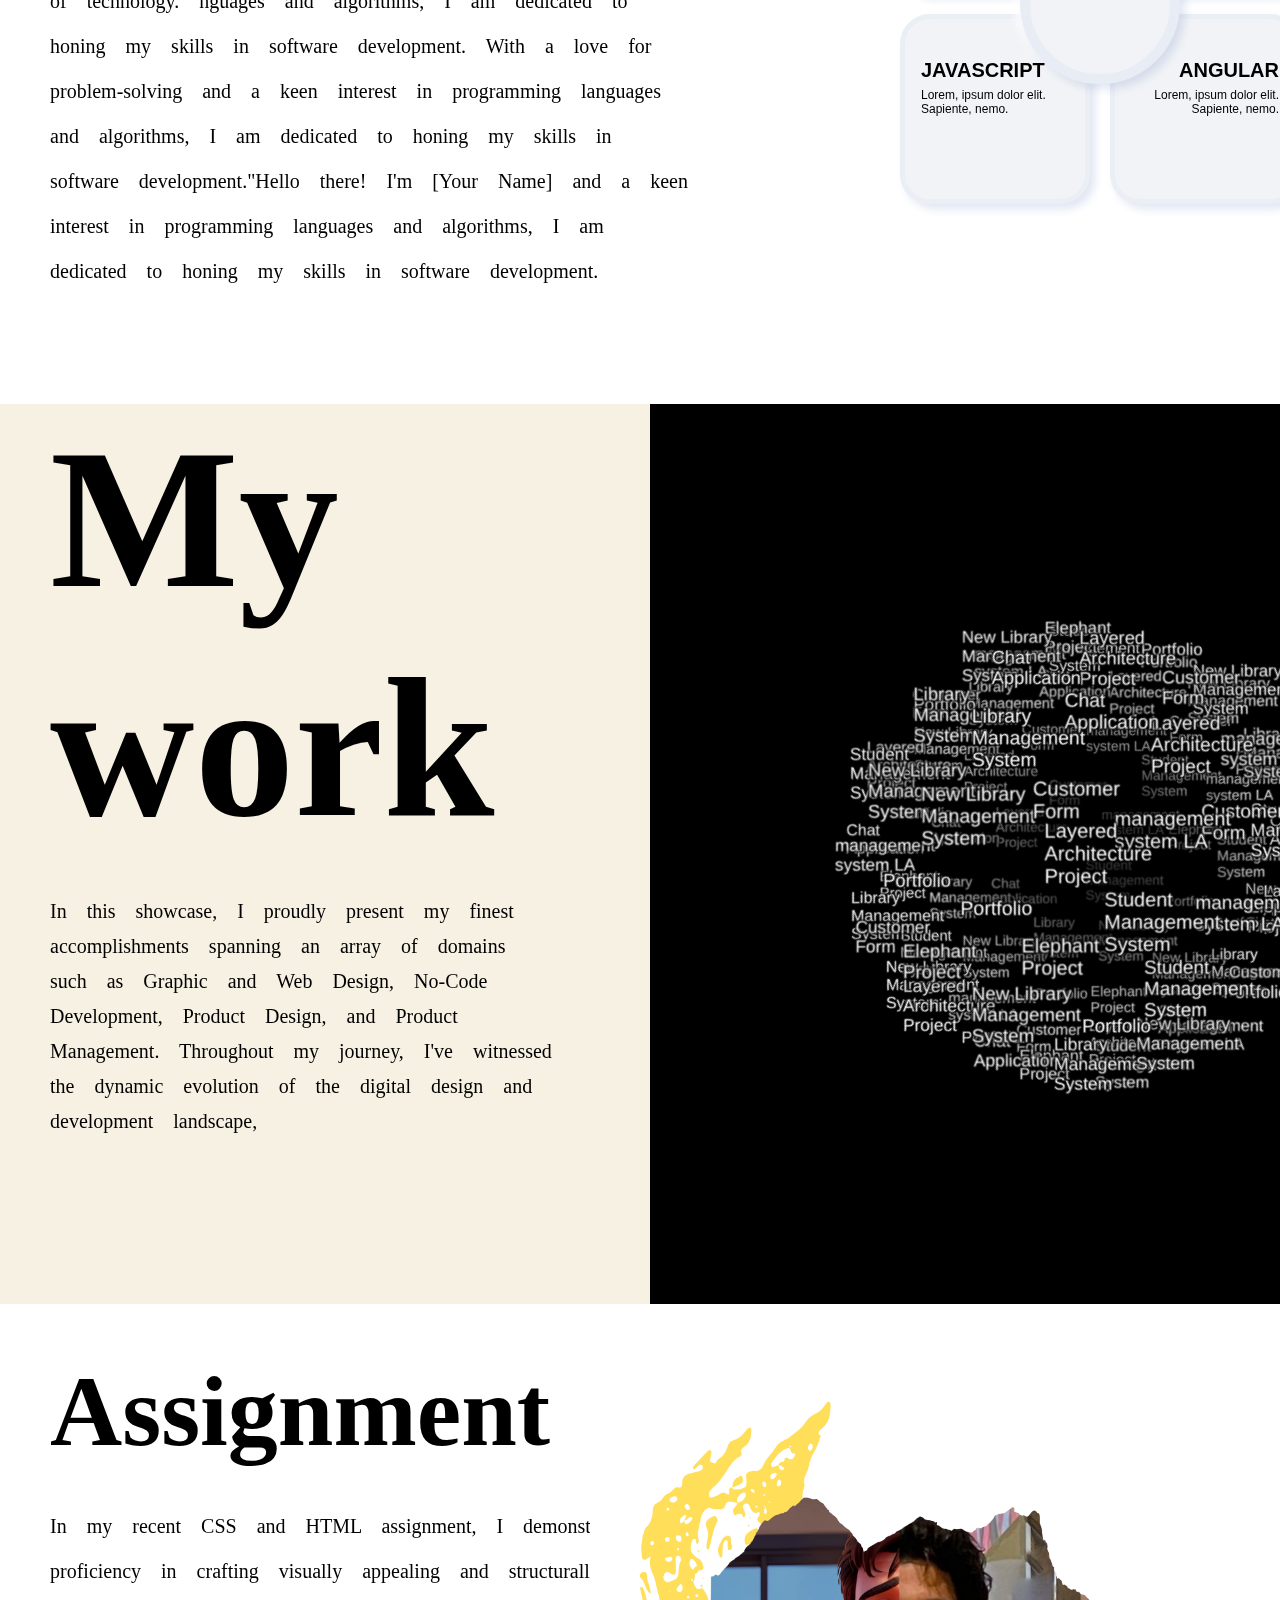
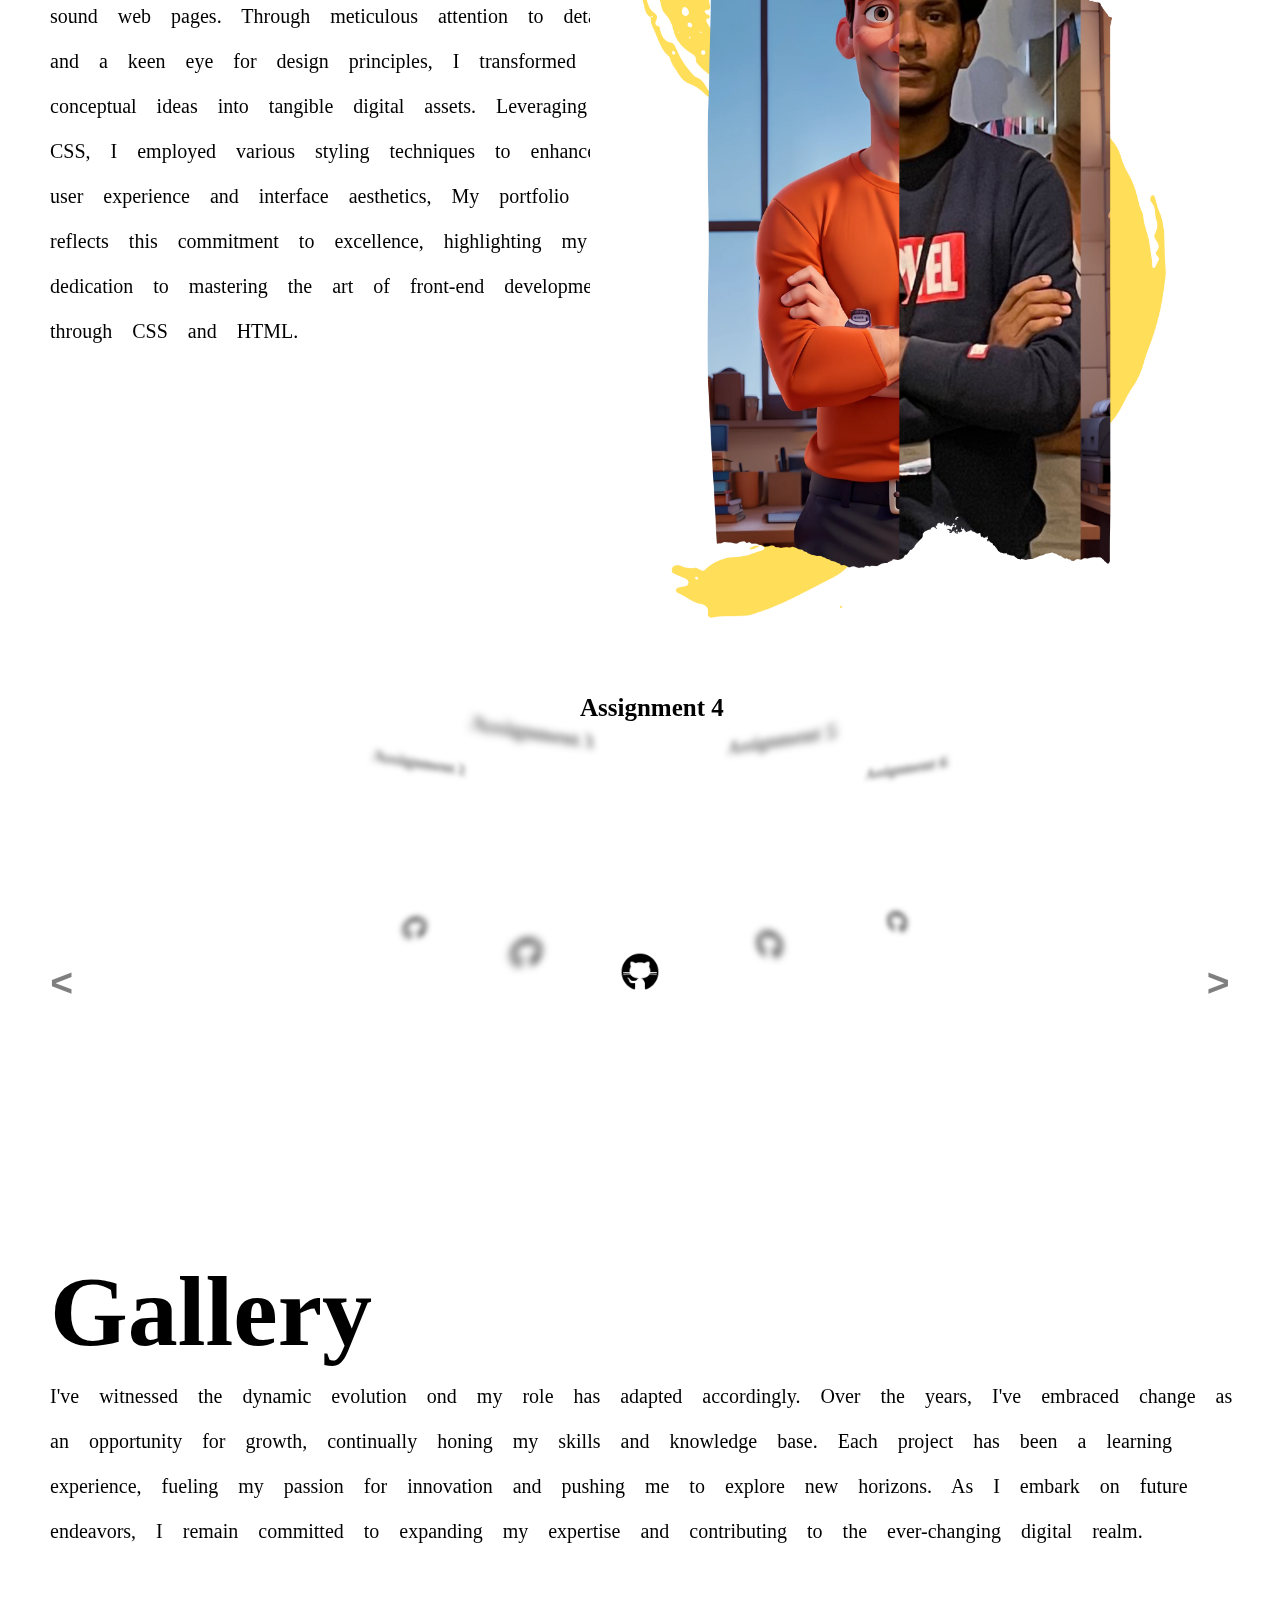
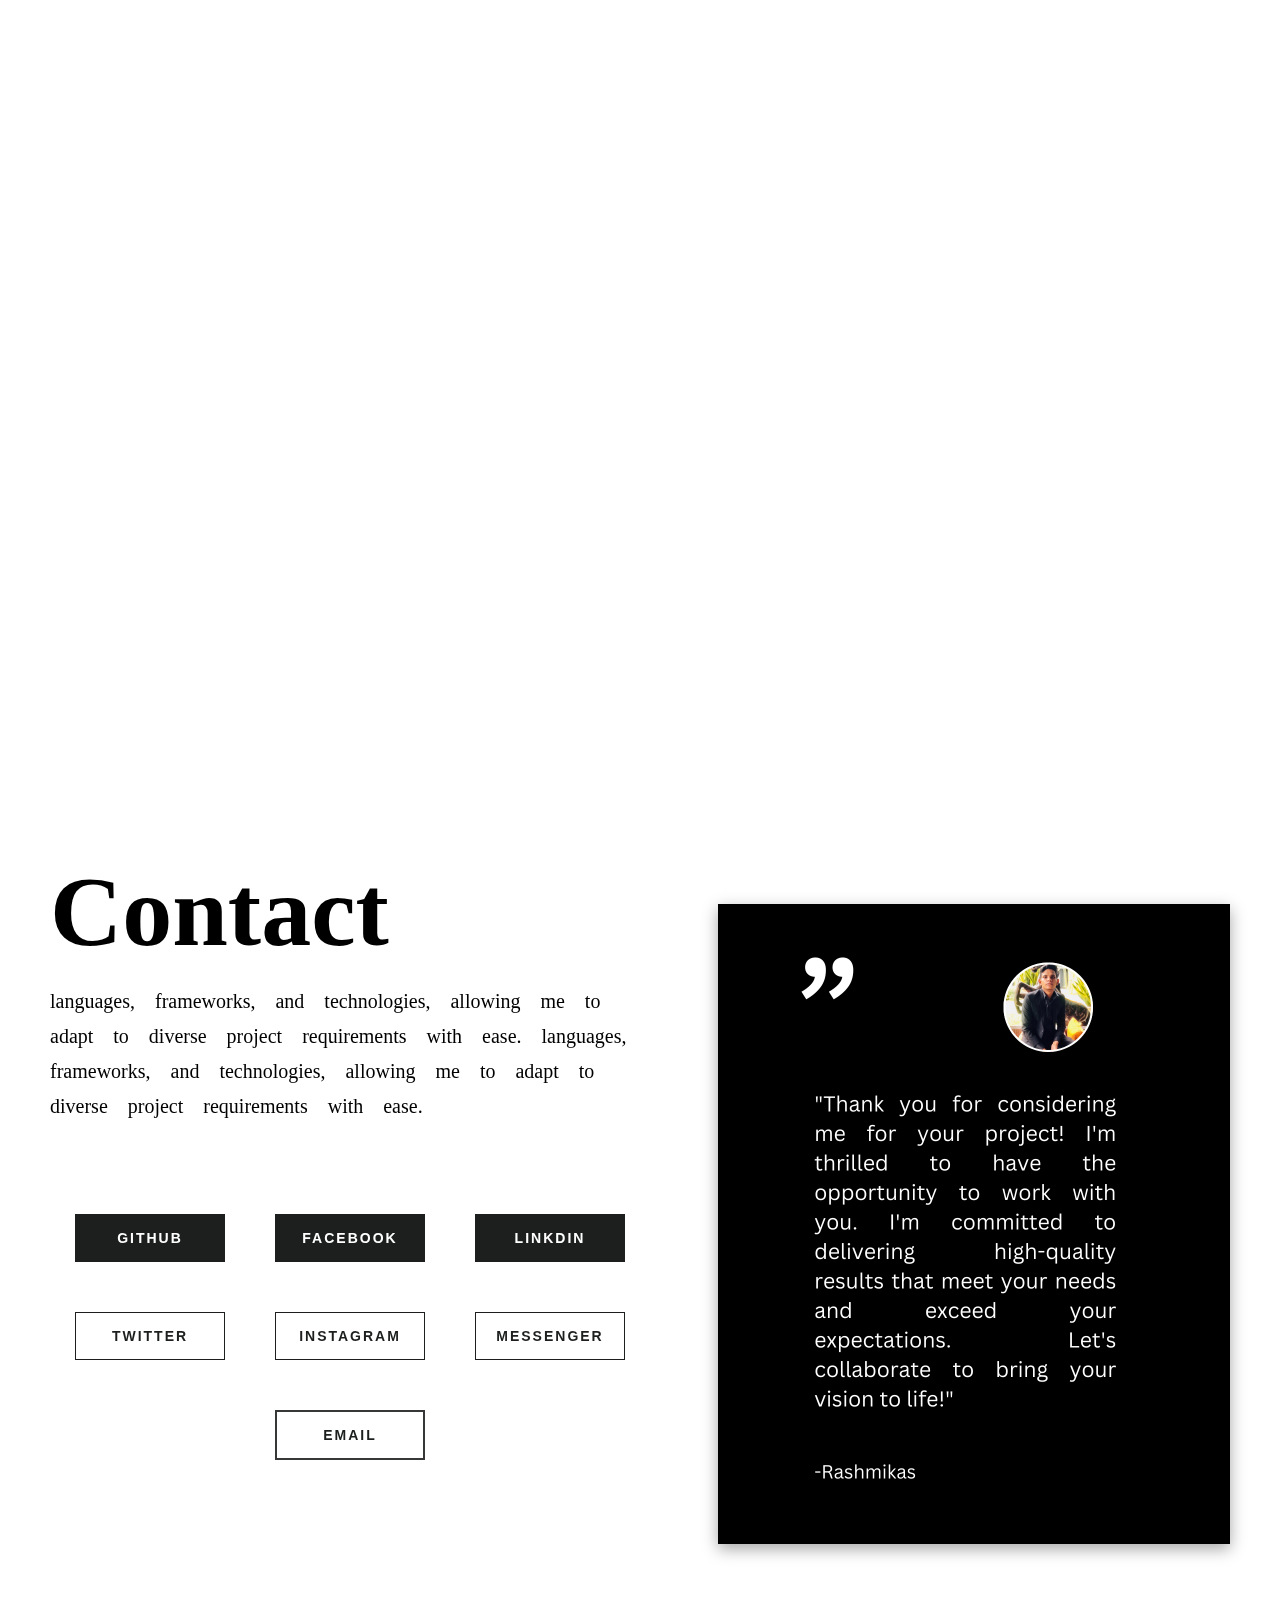
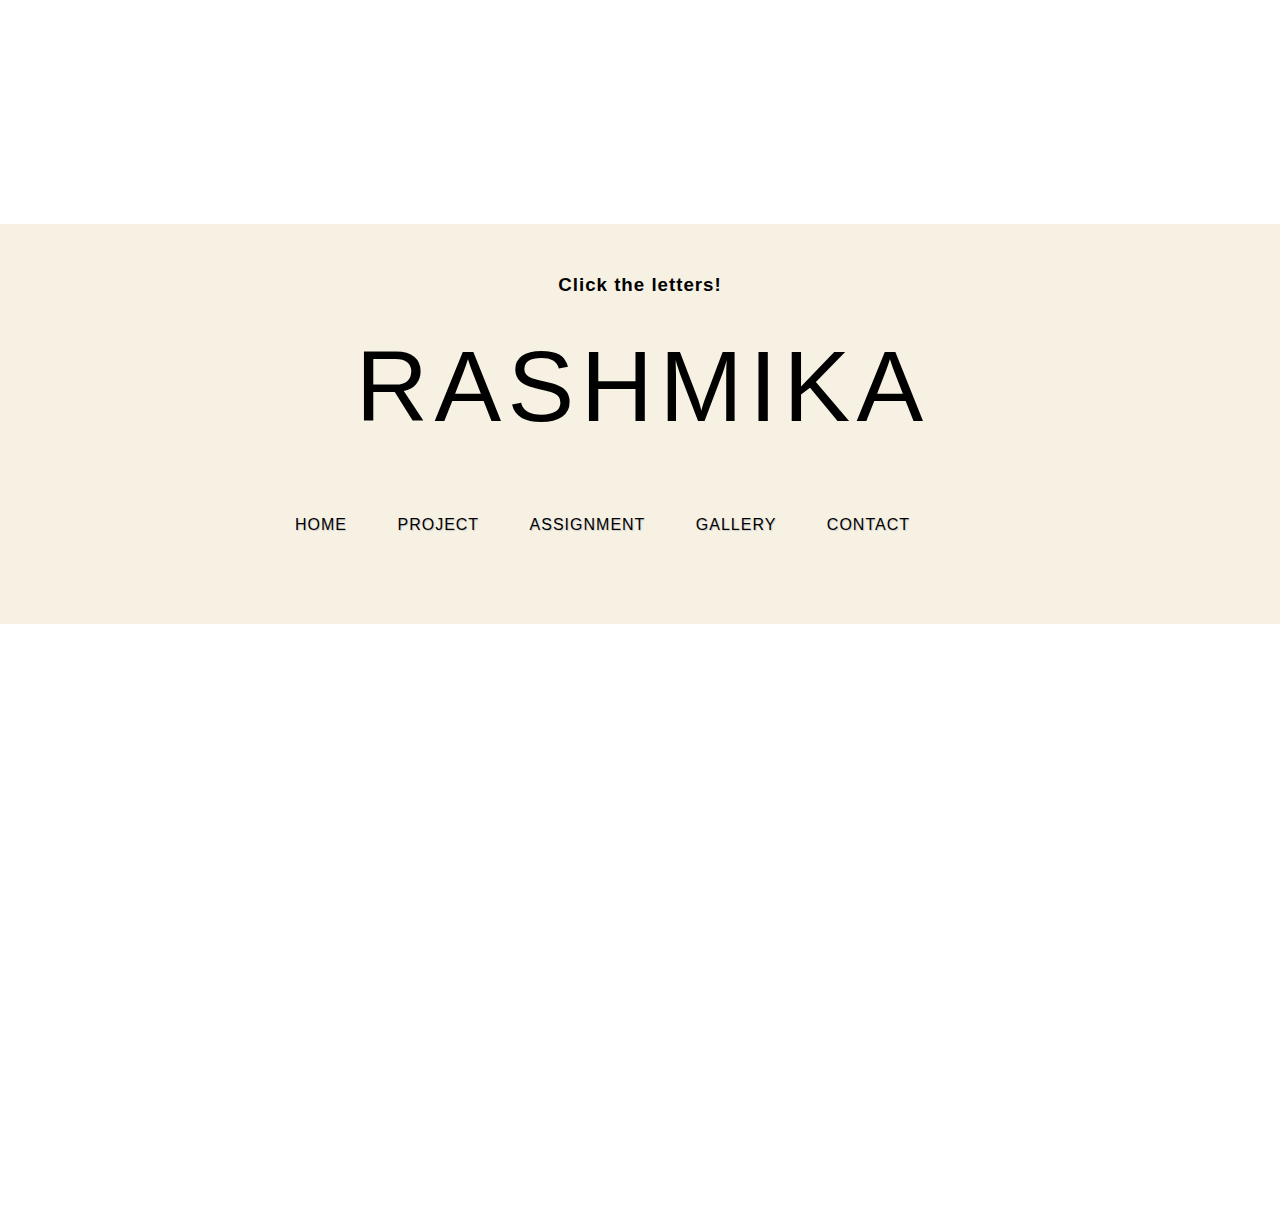
==== commit 56ee47c6: "add the links" ====
--- a/index.html
+++ b/index.html
@@ -496,28 +496,46 @@
 
     <div id="so">
         <div class="btn-holder">
-            <button class="btn btn-1 hover-filled-slide-down">
-                <span>github</span>
-            </button>
-            <button class="btn btn-1 hover-filled-slide-up">
-                <span>facebook</span>
-            </button>
-            <button class="btn btn-1 hover-filled-slide-left">
-                <span>linkdin</span>
-            </button>
-
-        </div>
+
+            <a href="https://github.com/rashmikaz">
+                <button class="btn btn-1 hover-filled-slide-down">
+                    <span>github</span>
+                </button>
+            </a>
+
+            <a href="https://www.facebook.com/rashmika.hewawitharana/">
+                <button class="btn btn-1 hover-filled-slide-up">
+                    <span>facebook</span>
+                </button>
+            </a>
+
+            <a href="https://www.linkedin.com/in/rashmika-hewawitharane-6b3157287/">
+                <button class="btn btn-1 hover-filled-slide-left">
+                    <span>linkdin</span>
+                </button>
+            </a>
+
+        </div>
+
         <div class="btn-holder">
 
-            <button class="btn btn-2 hover-slide-left">
-                <span>twitter</span>
-            </button>
-            <button class="btn btn-2 hover-slide-right">
-                <span>instagram</span>
-            </button>
+            <a href="https://x.com/hewawitharane">
+                <button class="btn btn-2 hover-slide-left">
+                    <span>twitter</span>
+                </button>
+            </a>
+
+            <a href="https://www.instagram.com/_rashmikas/">
+                <button class="btn btn-2 hover-slide-right">
+                    <span>instagram</span>
+                </button>
+            </a>
+
+
             <button class="btn btn-2 hover-opacity">
                 <span>messenger</span>
             </button>
+
         </div>
 
         <div class="btn-holder">
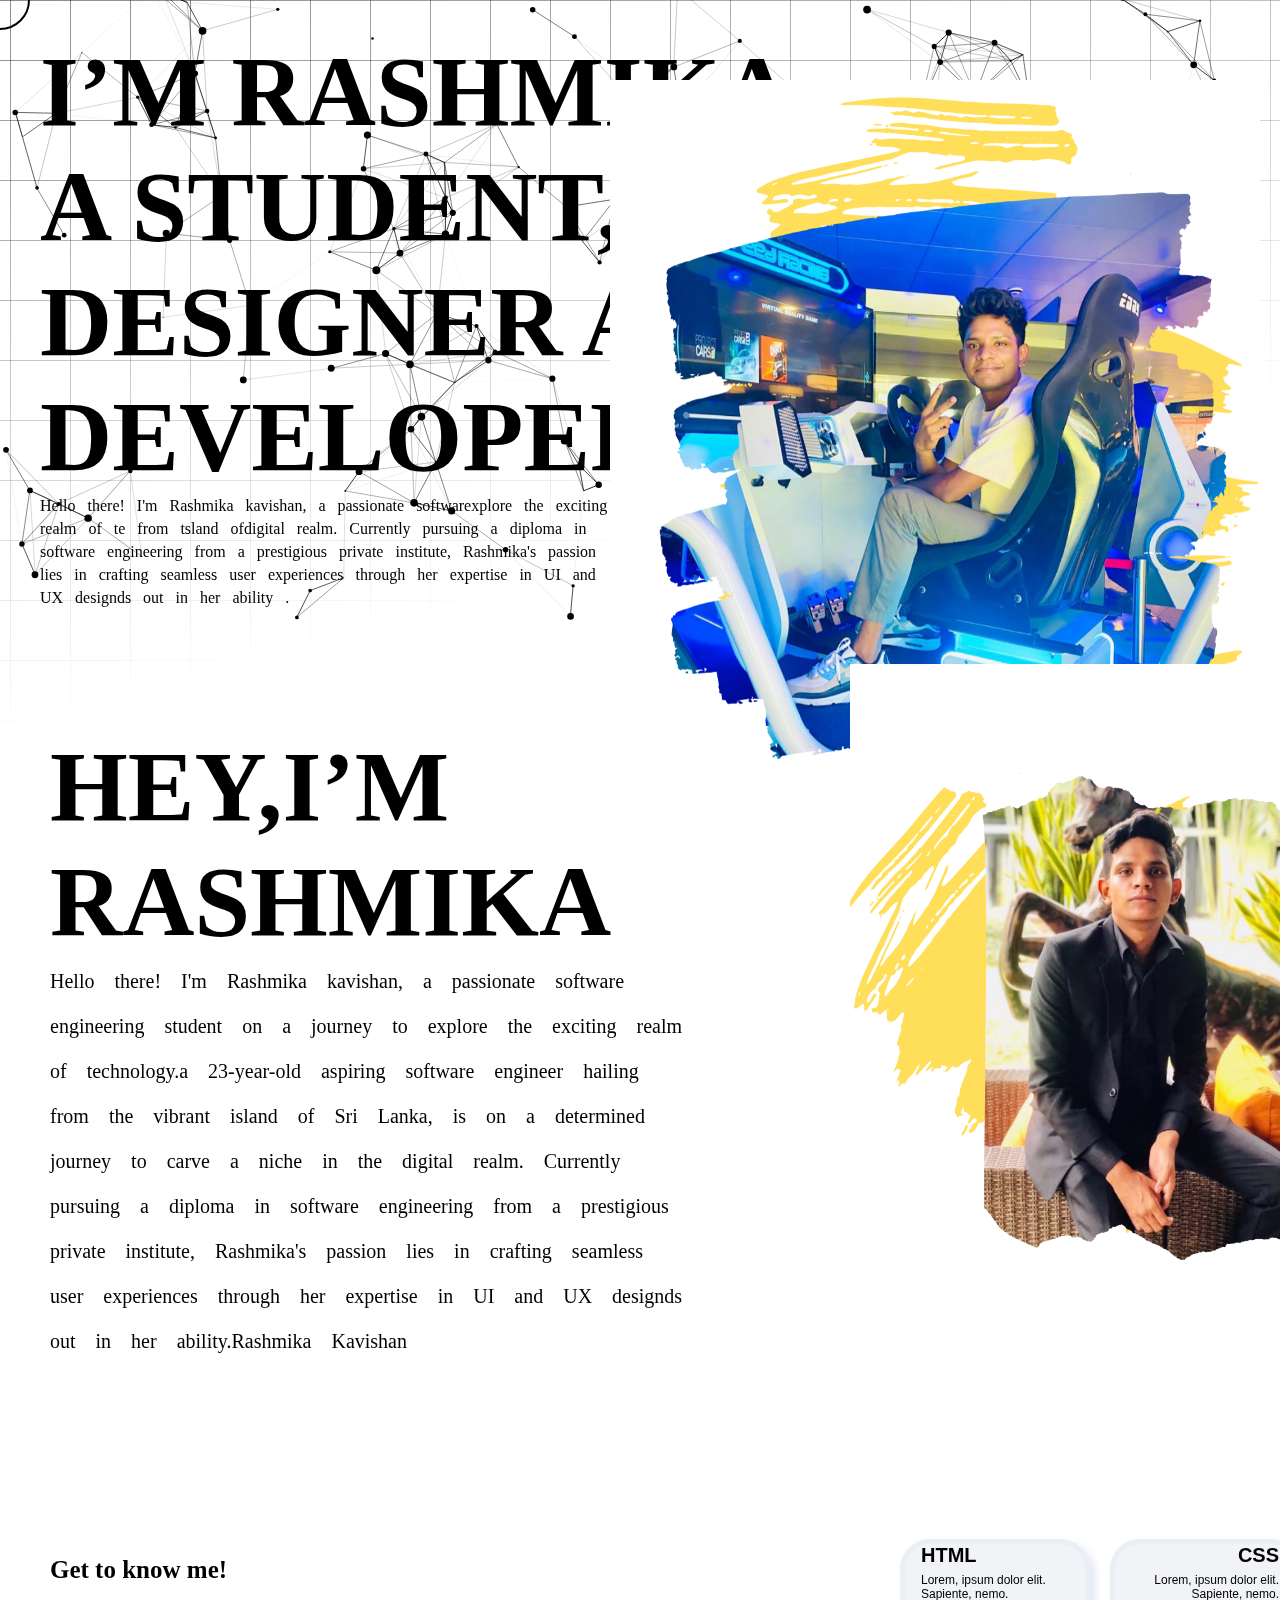
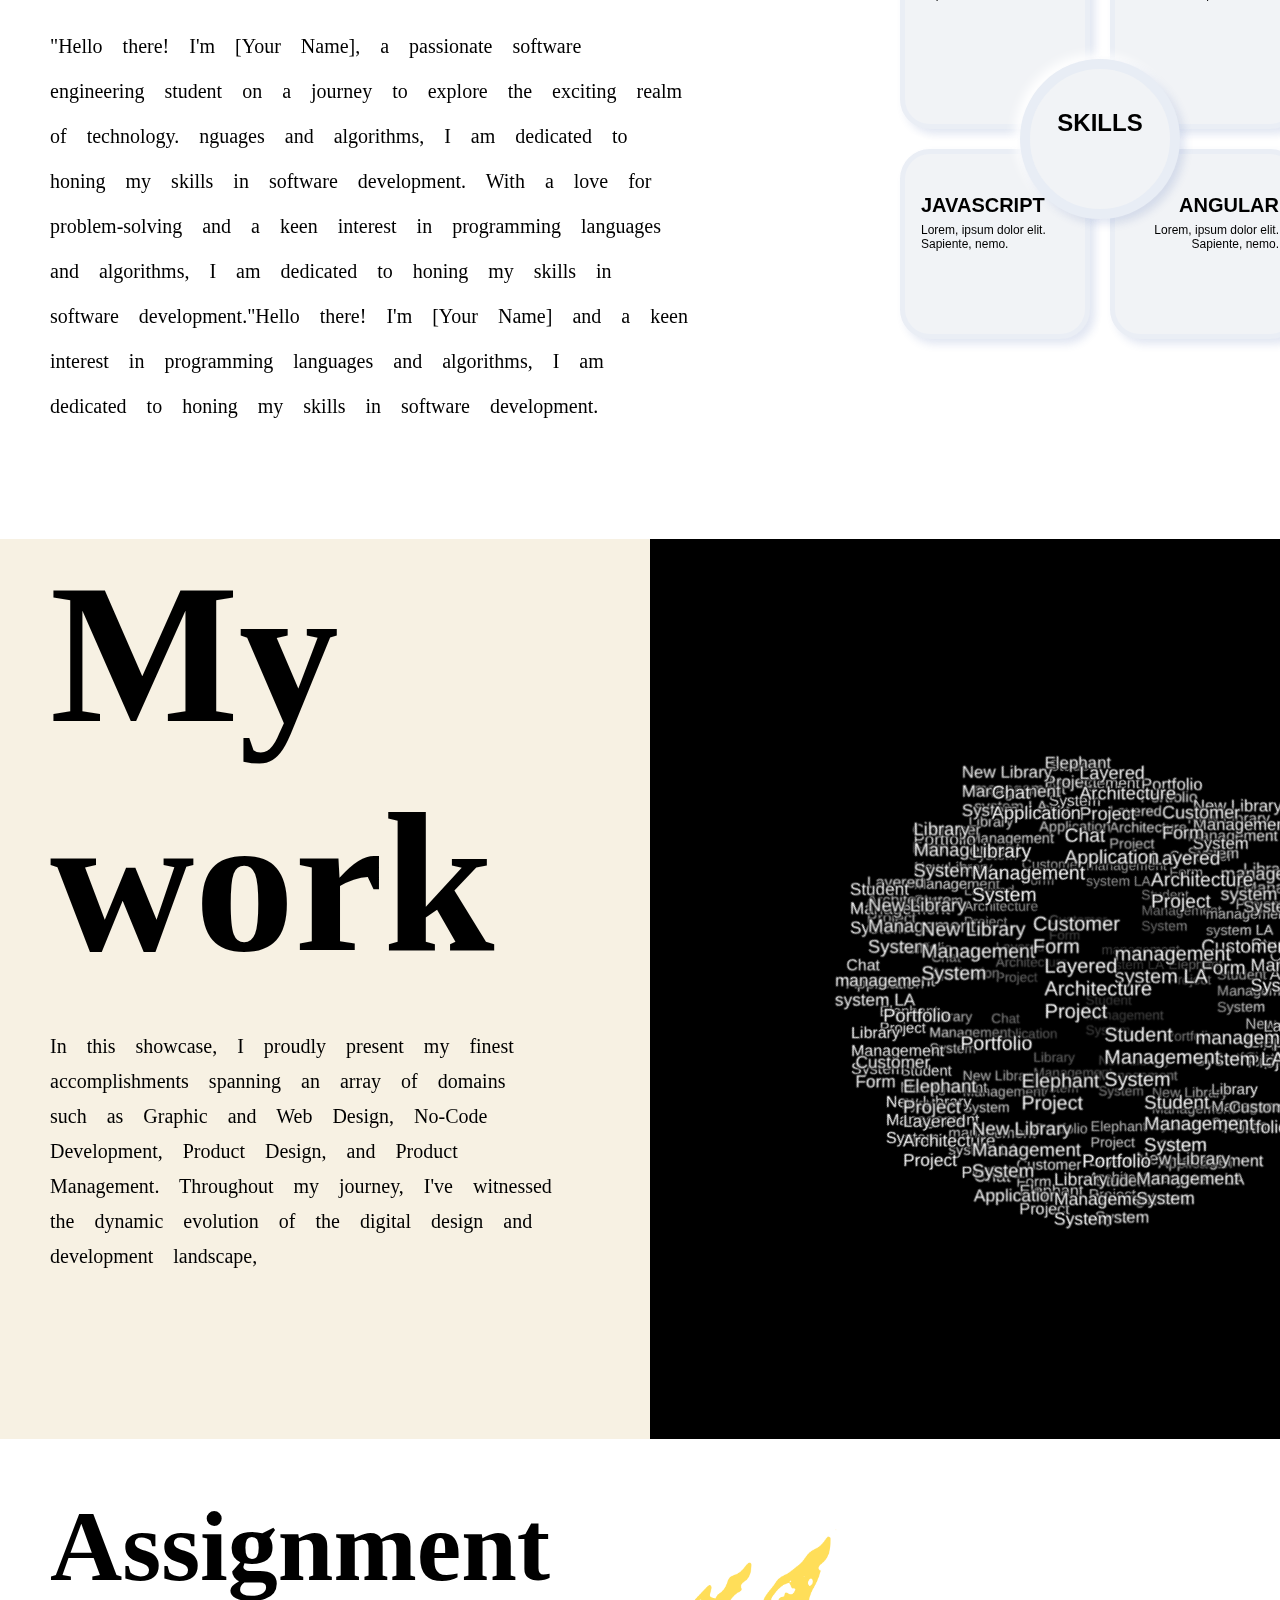
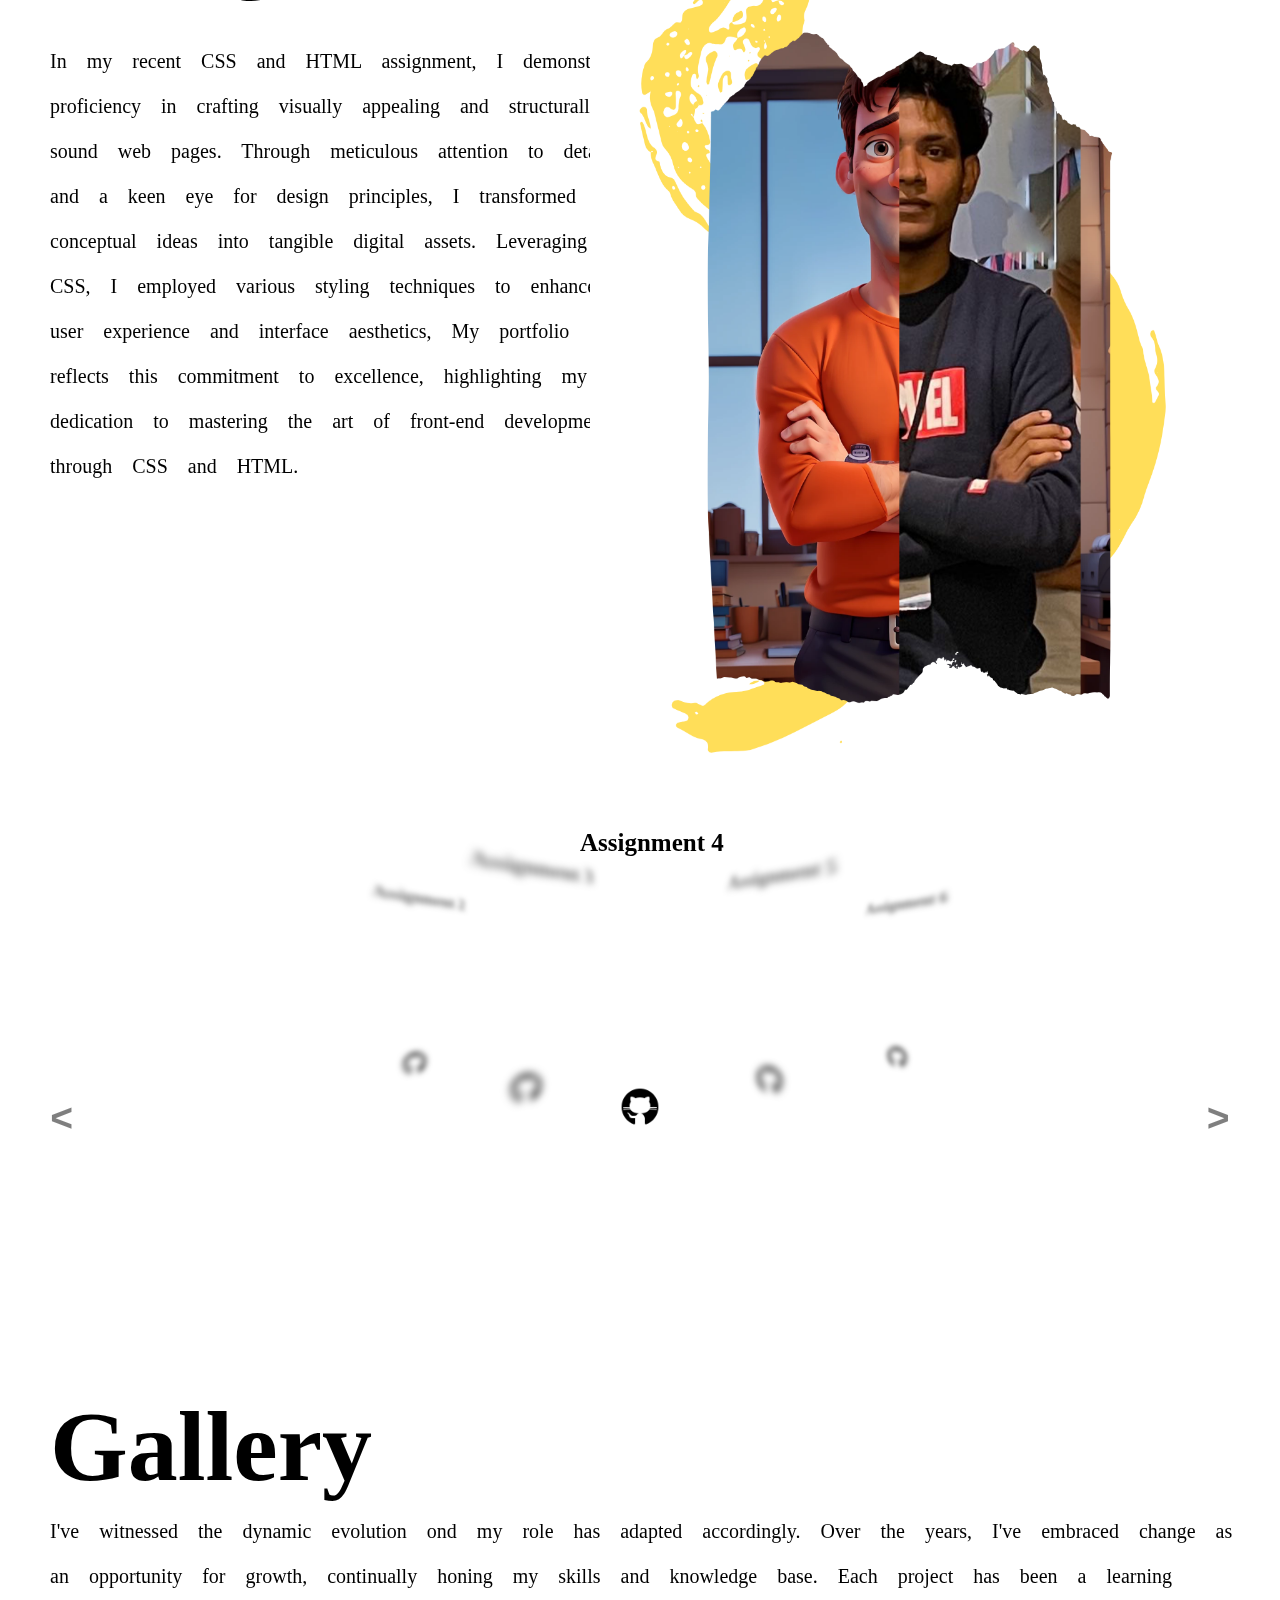
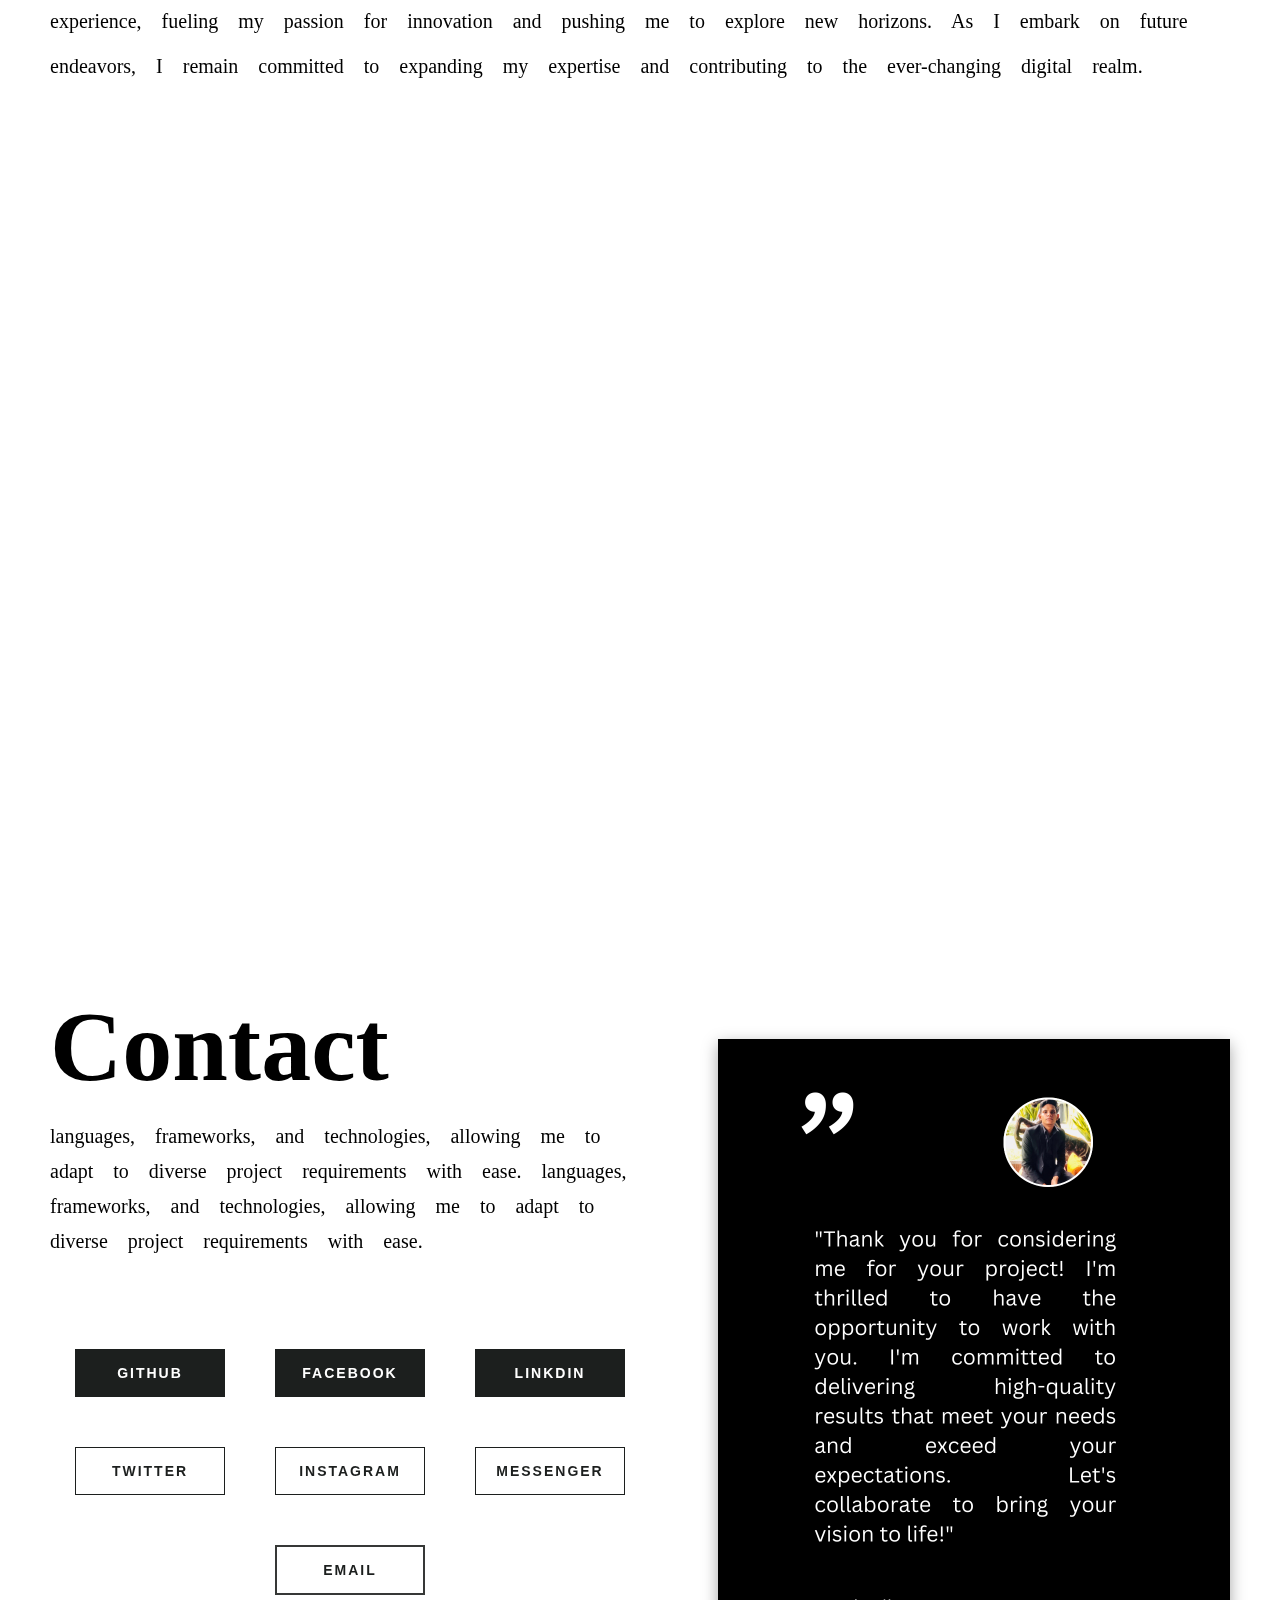
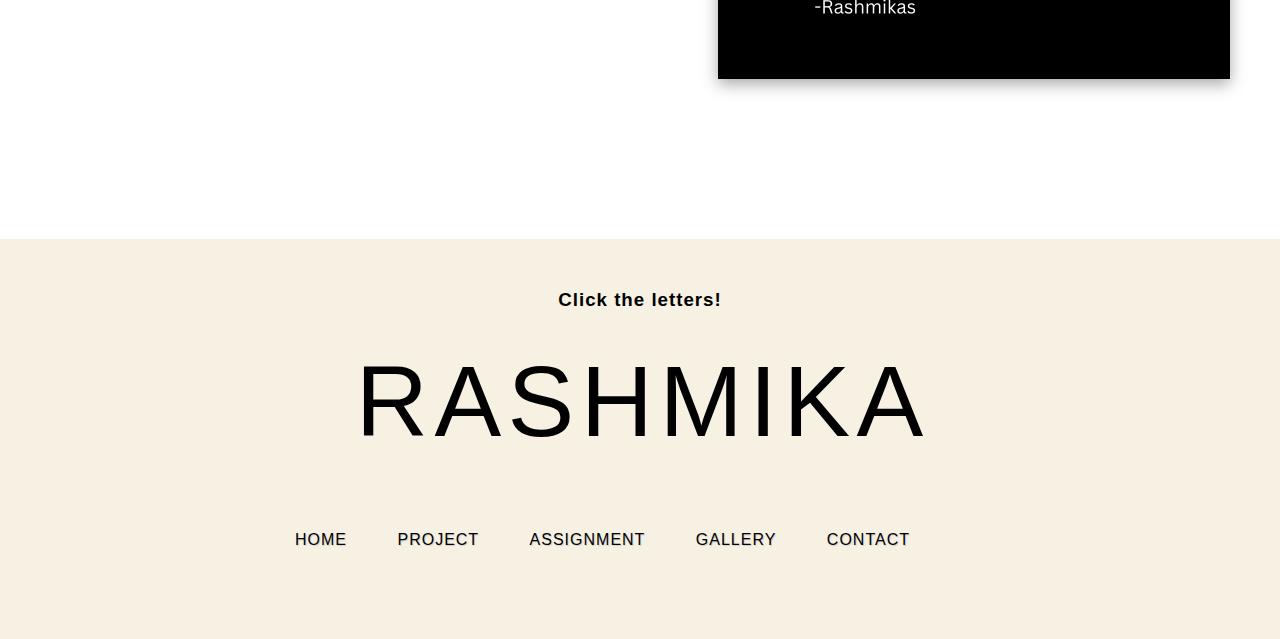
==== commit a17b80c6: "media query se home section" ====
--- a/index.html
+++ b/index.html
@@ -10,6 +10,7 @@
 
     <link href="https://fonts.googleapis.com/css?family=Montserrat:400,700" rel="stylesheet">
 
+    <link rel="stylesheet" href="https://cdnjs.cloudflare.com/ajax/libs/animate.css/4.1.1/animate.min.css">
     <link rel="preconnect" href="https://fonts.googleapis.com">
     <link rel="preconnect" href="https://fonts.gstatic.com" crossorigin>
     <link href="https://cdn.lineicons.com/4.0/lineicons.css" rel="stylesheet" />
@@ -48,7 +49,7 @@
      </header>
 
     <div id="mainname">
-    <h1>I’M RASHMIKA,<br>
+    <h1 class="animate__pulse">I’M RASHMIKA,<br>
         A STUDENT,<br>
         DESIGNER AND <br>DEVELOPER.</h1>
    <div id="aboutbody">
@@ -91,7 +92,7 @@
 
     </div>
     <div id="rightsideofaboutme">
-        <img  src="assets/image/8AB3BB10-3A1E-4EF1-BD7D-50FD98894902_1_105_c.jpeg"
+        <img  src="assets/image/wd.png"
               title="rashmikas"
               alt="rashmikas"
               width="550"
--- a/assets/profile.css
+++ b/assets/profile.css
@@ -193,29 +193,27 @@
         background-color: lightgreen;
     }
 
+
+    #main-menu{
+        position: relative;
+        top: 280px;
+        left: -70px;
+        margin-right: -300px;
+
+    }
     #abc {
         width: 390px;
-    }
-
-    #mainnav {
-        position: relative;
-
-        right: -10px;
-        font-size: 100px;
-        margin-right: -180px;
-
-    }
-    header>nav>ul>a {
-        display: inline;
-        margin-right: 40px;
-
-
-
-    }
+
+        position: relative;
+        top: -600px;
+        left: 70px;
+    }
+
+
     #mainname{
         position: relative;
 
-        top: 0px;
+        top: -100px;
         right: 20px;
 
     }
@@ -236,8 +234,8 @@
     #aboutbody{
         width: 80%;
         position: relative;
-        top: 350px;
-        left: 40px;
+        top: 400px;
+        left: 100px;
     }
     #mainname>#seemore{
         position: relative;
@@ -377,7 +375,7 @@
 }
 #rightsideofaboutme{
     position: relative;
-    top: -1100px;
+    top: -1200px;
     left: 850px;
 }
 #gettoknowme{
@@ -406,6 +404,16 @@
     top: -550px;
 }
 
+
+
+/*iphone se*/
+@media only screen and (min-width: 500px) and (max-width: 667px) {
+
+    #aboutme{
+        position: relative;
+        top: 400px;
+    }
+}
 
 
 /*//////////////////////////////////////////////////mywork///////////////////////////////////////////////////////////////*/
@@ -1702,7 +1710,7 @@
 
 #contact{
     width: 100vw;
-    height: 80vh;
+    height: 0vh;
     /*background: #ffffff;*/
     position: relative;
     display: flex;
@@ -2019,7 +2027,7 @@
 footer {
     /*position: fixed;*/
     position: relative;
-    top: -600px;
+    top: -0px;
     /*bottom: 0;*/
     /*left: 0;*/
     /*right: 0;*/
@@ -2852,4 +2860,16 @@
 .btn.hover-border-11 span:hover::before,
 .btn.hover-border-11 span:hover::after {
     height: 0%;
+}
+
+
+
+.animate__pulse {
+    --animate-duration: 5s;
+}
+
+/* This changes all the animations globally */
+:root {
+    --animate-duration: 800ms;
+    --animate-delay: 0.9s;
 }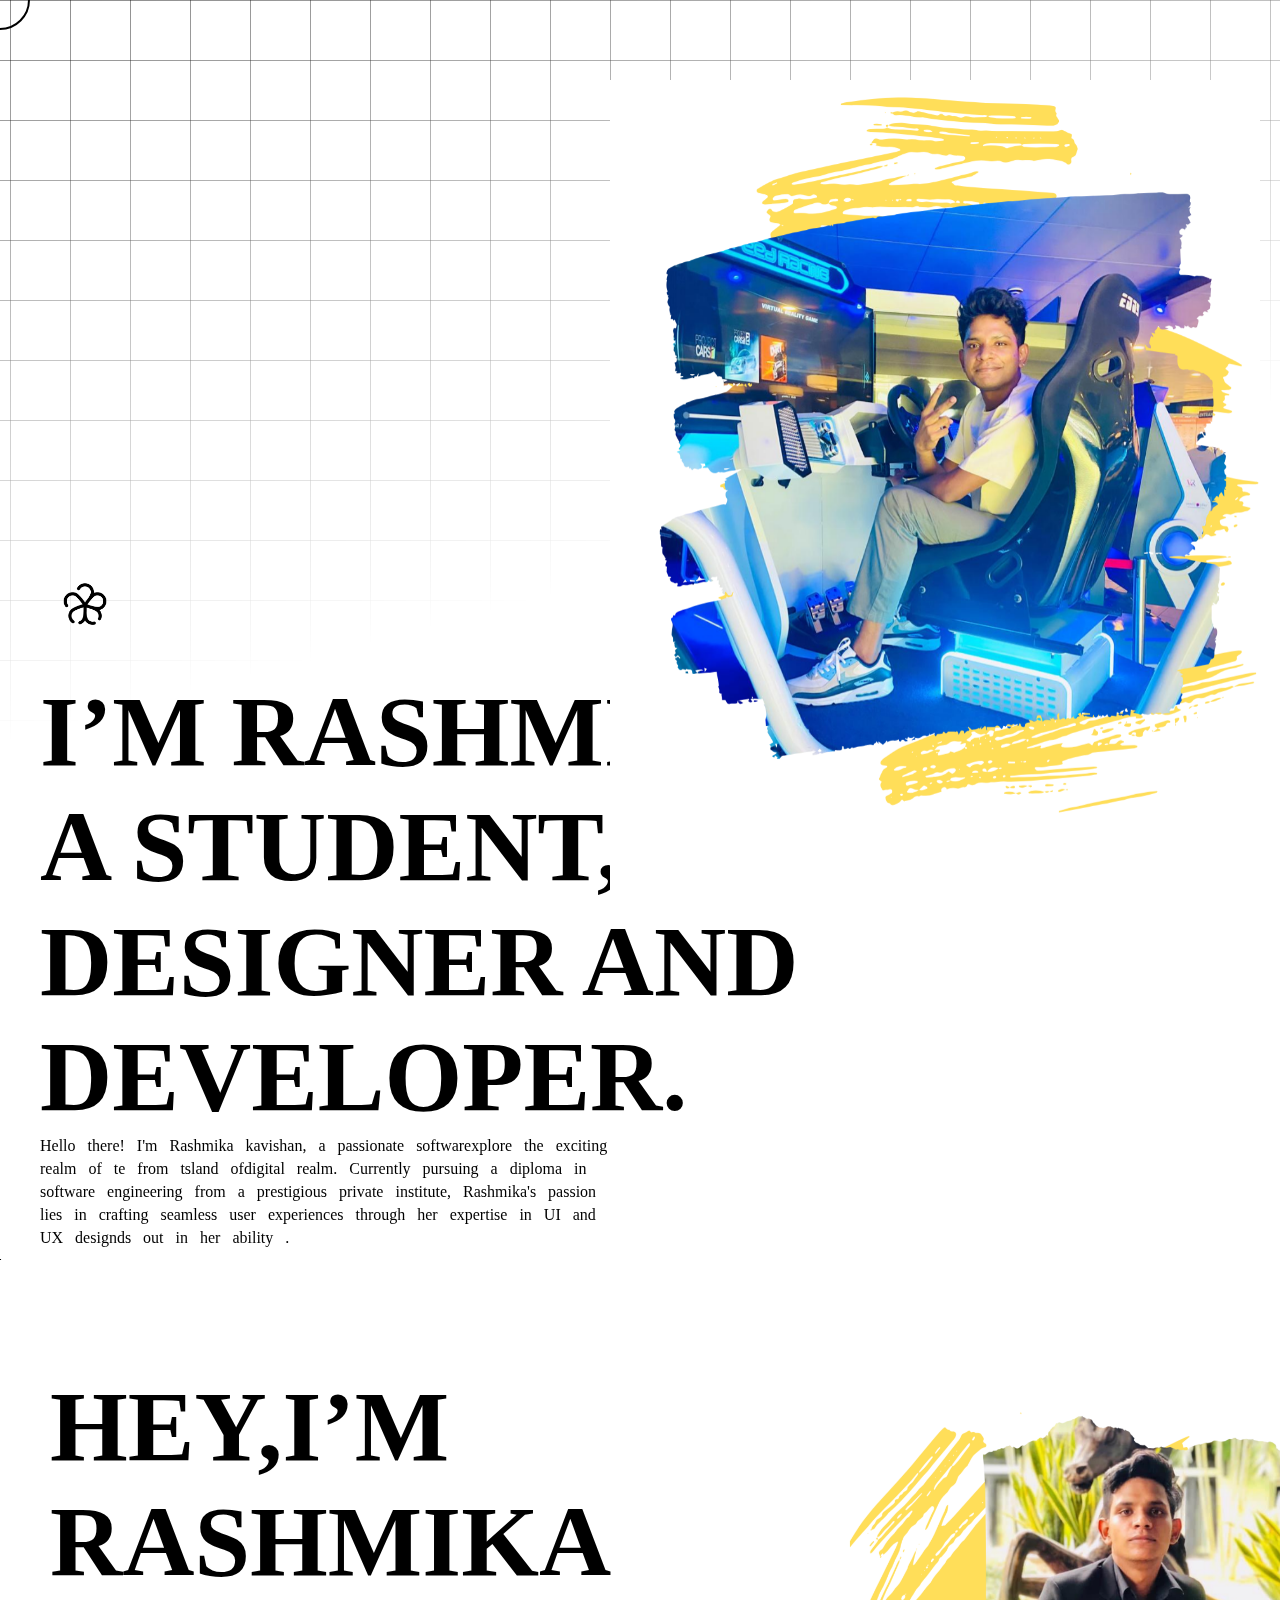
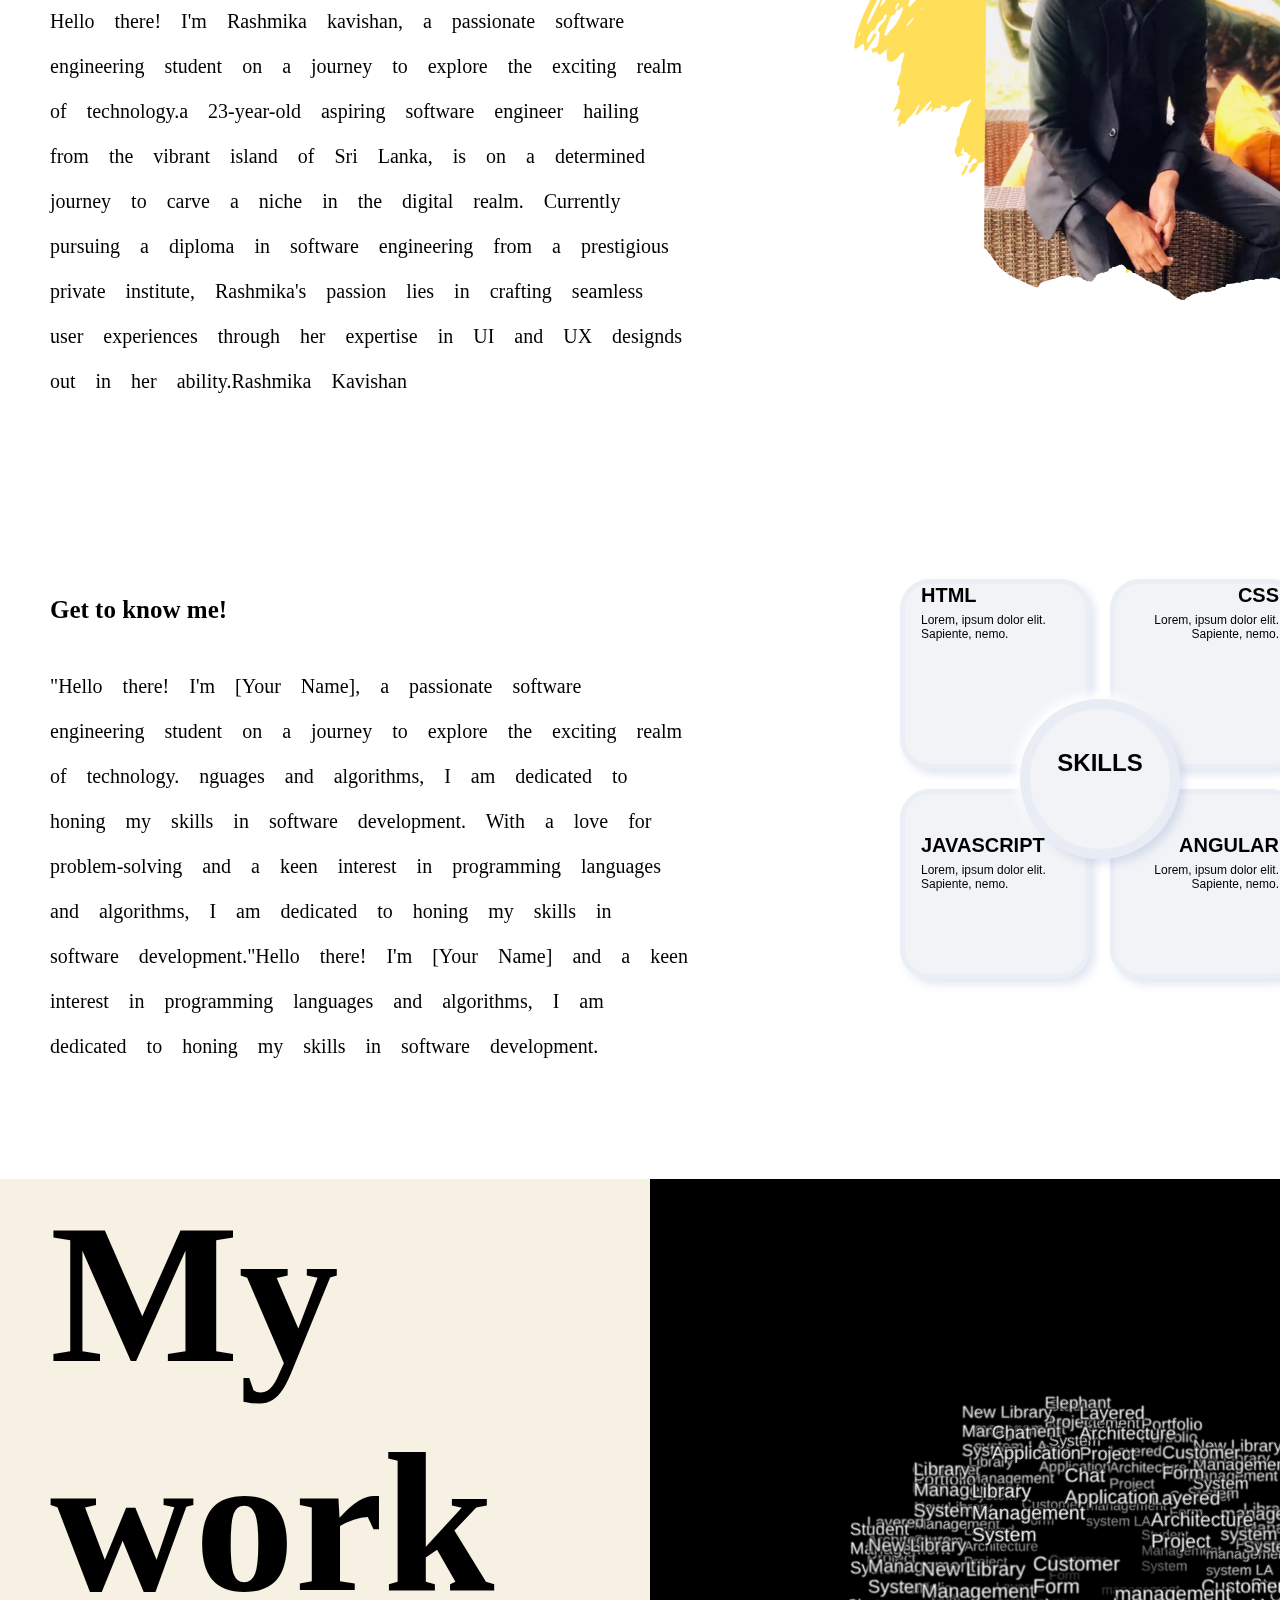
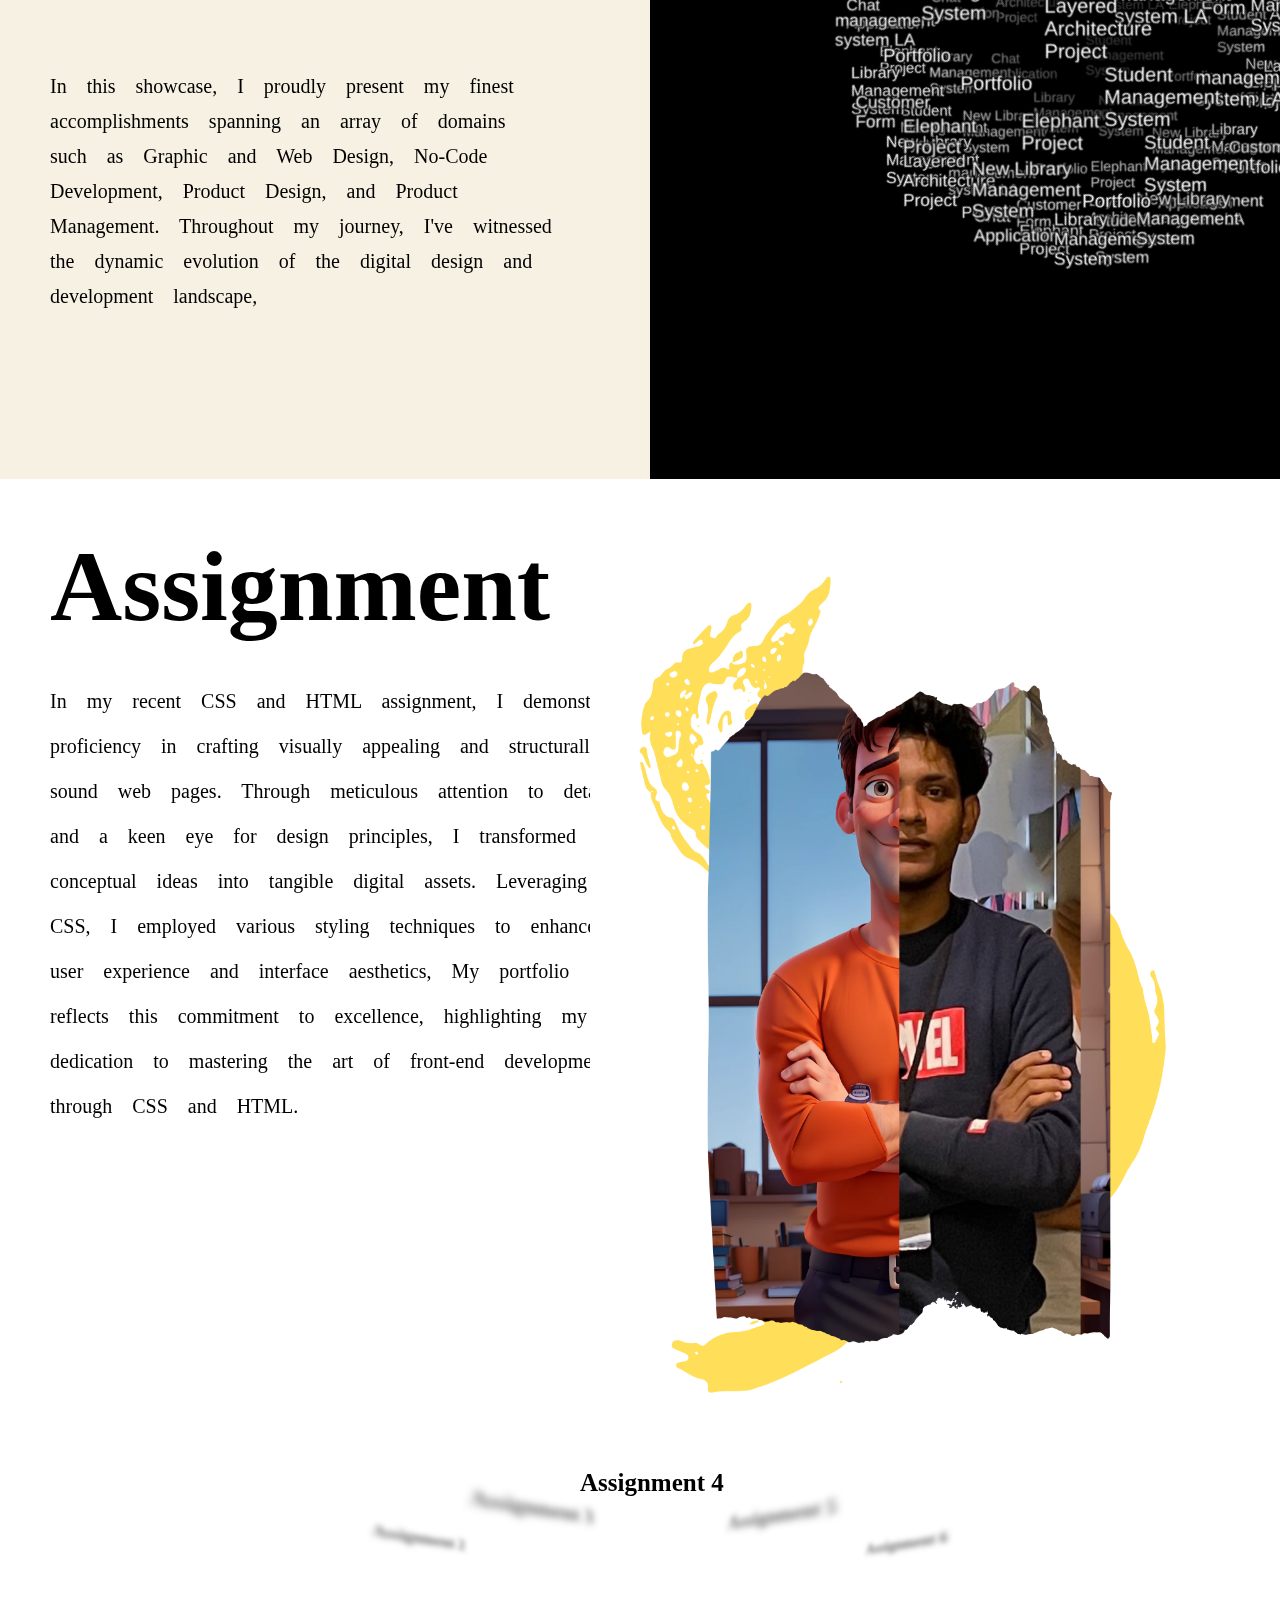
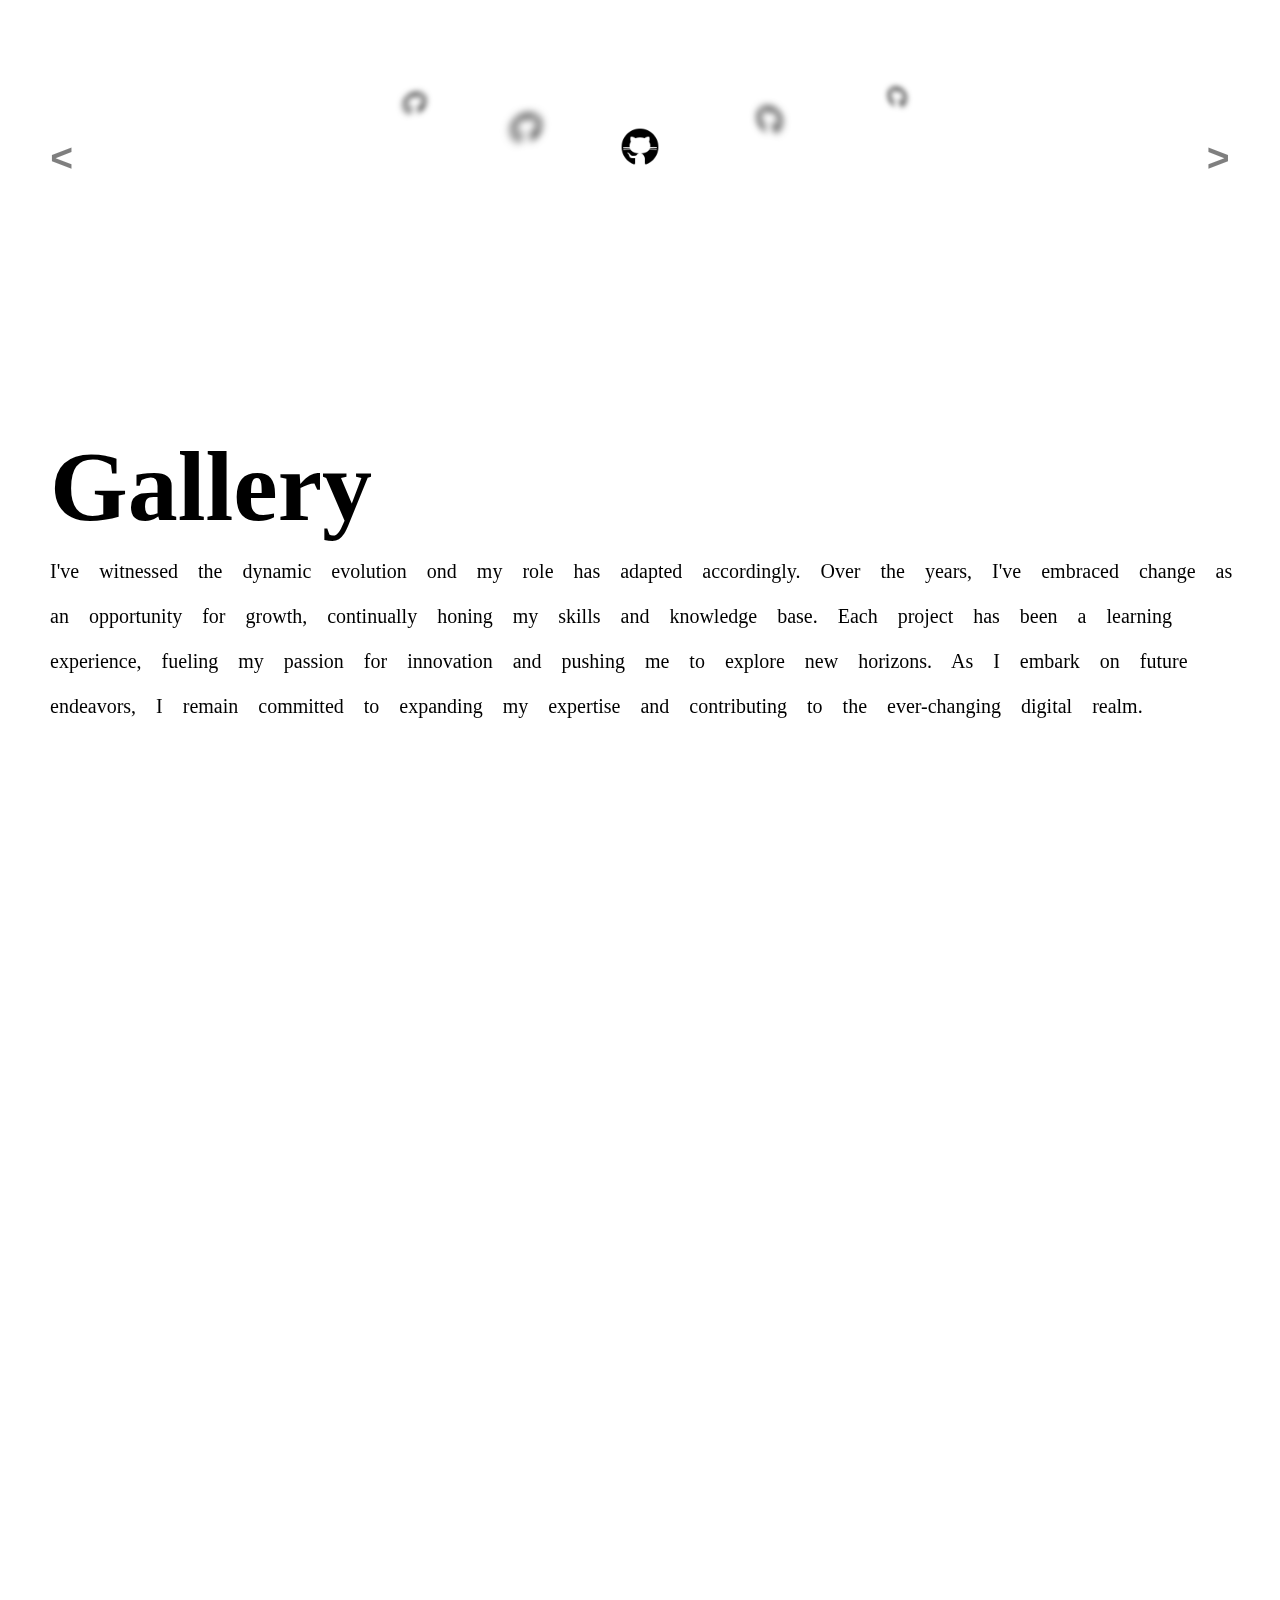
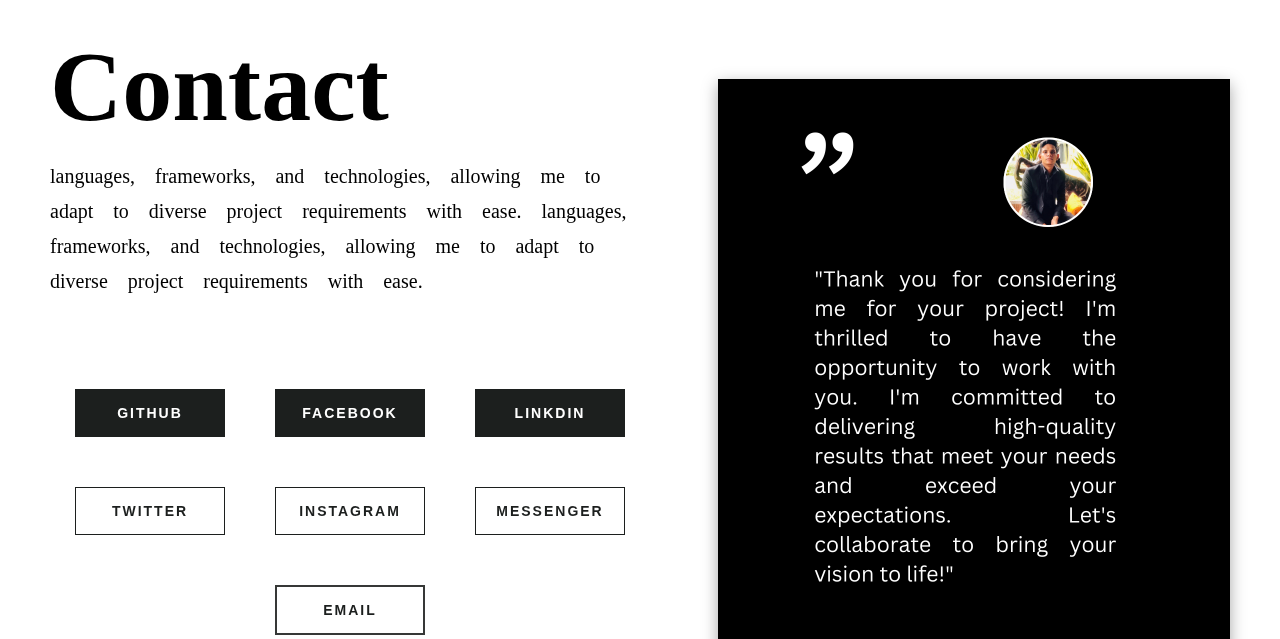
==== commit c7f162ce: "media query se" ====
--- a/index.html
+++ b/index.html
@@ -551,7 +551,7 @@
 
 <!-- //////////////////////////////////////////// footer///////////////////////////////////////////////////// -->
 
-<footer>
+<footer id="footer">
     <h3 class="fixed">Click the letters!</h3>
     <div class="word">
         <span>R</span>
--- a/assets/profile.css
+++ b/assets/profile.css
@@ -411,8 +411,26 @@
 
     #aboutme{
         position: relative;
-        top: 400px;
-    }
+        top: -160px;
+    }
+    #leftsideofaboutme>p{
+        width: 170%;
+    }
+    #rightsideofaboutme{
+
+        position: relative;
+        left: 50px;
+        top: -500px;
+    }
+    #gettoknowme{
+        width: 90%;
+
+        position: relative;
+        top: -400px;
+
+    }
+
+
 }
 
 
@@ -769,104 +787,32 @@
     #mywork{
         height: 850px;
         position: relative;
-        top: 10px;
+        top: -800px;
     }
 
     #myworkfont>h1{
-        font-size: 100px;
-        position: relative;
-        top: -60px;
-        left: -40px;
+        font-size: 200px;
+        position: relative;
+        top: -40px;
+        left: 10px;
     }
     #leftsideofmywork{
-        width: 100%;
-
-        position: relative;
-
-        top: 220px;
-        left: 10px;
-    }
-    #rightside{
-        position: relative;
-        left: 310px;
-        top: -70px;
-    }
-    #card1{
-
-        height: 250px;
-        width: 250px;
-        position: relative;
-
-        top: -50px;
-        left: -300px;
-    }
-    #card2{
-        height: 250px;
-        width: 250px;
-
-        position: relative;
-        top: -50px;
-        left: -300px;
-
-    }
-    #card3{
-        height: 250px;
-        width: 250px;
-
-        position: relative;
-        top: -50px;
-        left: -300px;
-    }
-    #card4{
-        height: 250px;
-        width: 250px;
-
-        position: absolute;
-        top: 260px;
-        left: 10px;
-
-    }
-    #card5{
-        height: 250px;
-        width: 250px;
-
-        position: relative;
-
-        top: -980px;
-        left: -20px;
-
-    }
-    #card6{
-        height: 250px;
-        width: 250px;
-
-        position: relative;
-
-        top: -670px;
-        left: -30px;
-    }
-    #card7{
-        height: 250px;
-        width: 250px;
-
-        position: relative;
-
-
-        top: -670px;
-        left: -300px;
-
-
-    }
-    #card8{
-        height: 250px;
-        width: 250px;
-
-        position: relative;
-
-        top: -980px;
-        left: -30px;
-
-    }
+        width: 12000px;
+
+        position: relative;
+
+        top: 500px;
+        left: 60px;
+    }
+
+
+   #cer{
+       width: 5000px;
+
+       position: relative;
+       left: -150px;
+       top: 850px;
+   }
 
 }
 /*iphone 14 pro max*/
@@ -903,41 +849,7 @@
     }
 
 
-    #card1{
-        position: relative;
-
-        top: -150px;
-        left: -450px;
-
-        height: 300px;
-        width: 300px;
-    }
-    #card2{
-        height: 300px;
-        width: 300px;
-
-        position: relative;
-        top: -150px;
-        left: -450px;
-
-    }
-    #card3{
-        height: 300px;
-        width: 300px;
-
-        position: relative;
-        top: -140px;
-        left: -450px;
-    }
-    #card4{
-        height: 300px;
-        width: 300px;
-
-        position: absolute;
-        top: 215px;
-        left: -80px;
-
-    }
+
     #card5{
         height: 300px;
         width: 300px;
@@ -1331,58 +1243,35 @@
     #assignment{
         position: relative;
 
-        top: 1200px;
+        top: 20px;
     }
     #assignmentfont>h1{
         font-size: 70px;
+        left: 180px;
     }
     #leftsideofassignment{
-        width: 80%;
-
-        position: relative;
-        left: 10px;
+        width: 6000px;
+
+        position: relative;
+        left: 50px;
     }
 
     #rightsideofassignment{
-        position: relative;
-
-        top: 180px;
-        right: -360px;
-
-    }
-    #a1{
-
-        width: 250px;
-        height:250px;
-
-        position: relative;
-        top: 470px;
-        left: -270px;
-    }
-    #a2{
-        width: 250px;
-        height:250px;
-
-        position: relative;
-        top: 160px;
-        left: 5px;
-    }
-    #a3{
-        width: 250px;
-        height:250px;
-
-        position: relative;
-        top: 120px;
-        right: 270px;
-    }
-    #a4{
-        width: 250px;
-        height:250px;
-
-        position: relative;
-        top: -190px;
-        right: 0px;
-    }
+
+        position: relative;
+
+        top: 900px;
+        right: -80px;
+
+    }
+   #slider{
+       width: 3500px;
+
+       position: relative;
+
+       top: 1800px;
+       left: -200px;
+   }
 
 
 }
@@ -1637,7 +1526,7 @@
     #gallery{
         position: relative;
 
-        top: 2600px;
+        top: 1600px;
     }
     #leftsideofgallery{
         width: 90%;
@@ -2043,7 +1932,7 @@
     #footer{
         position: relative;
 
-        top: 5200px;
+        top: 8200px;
     }
 
 }
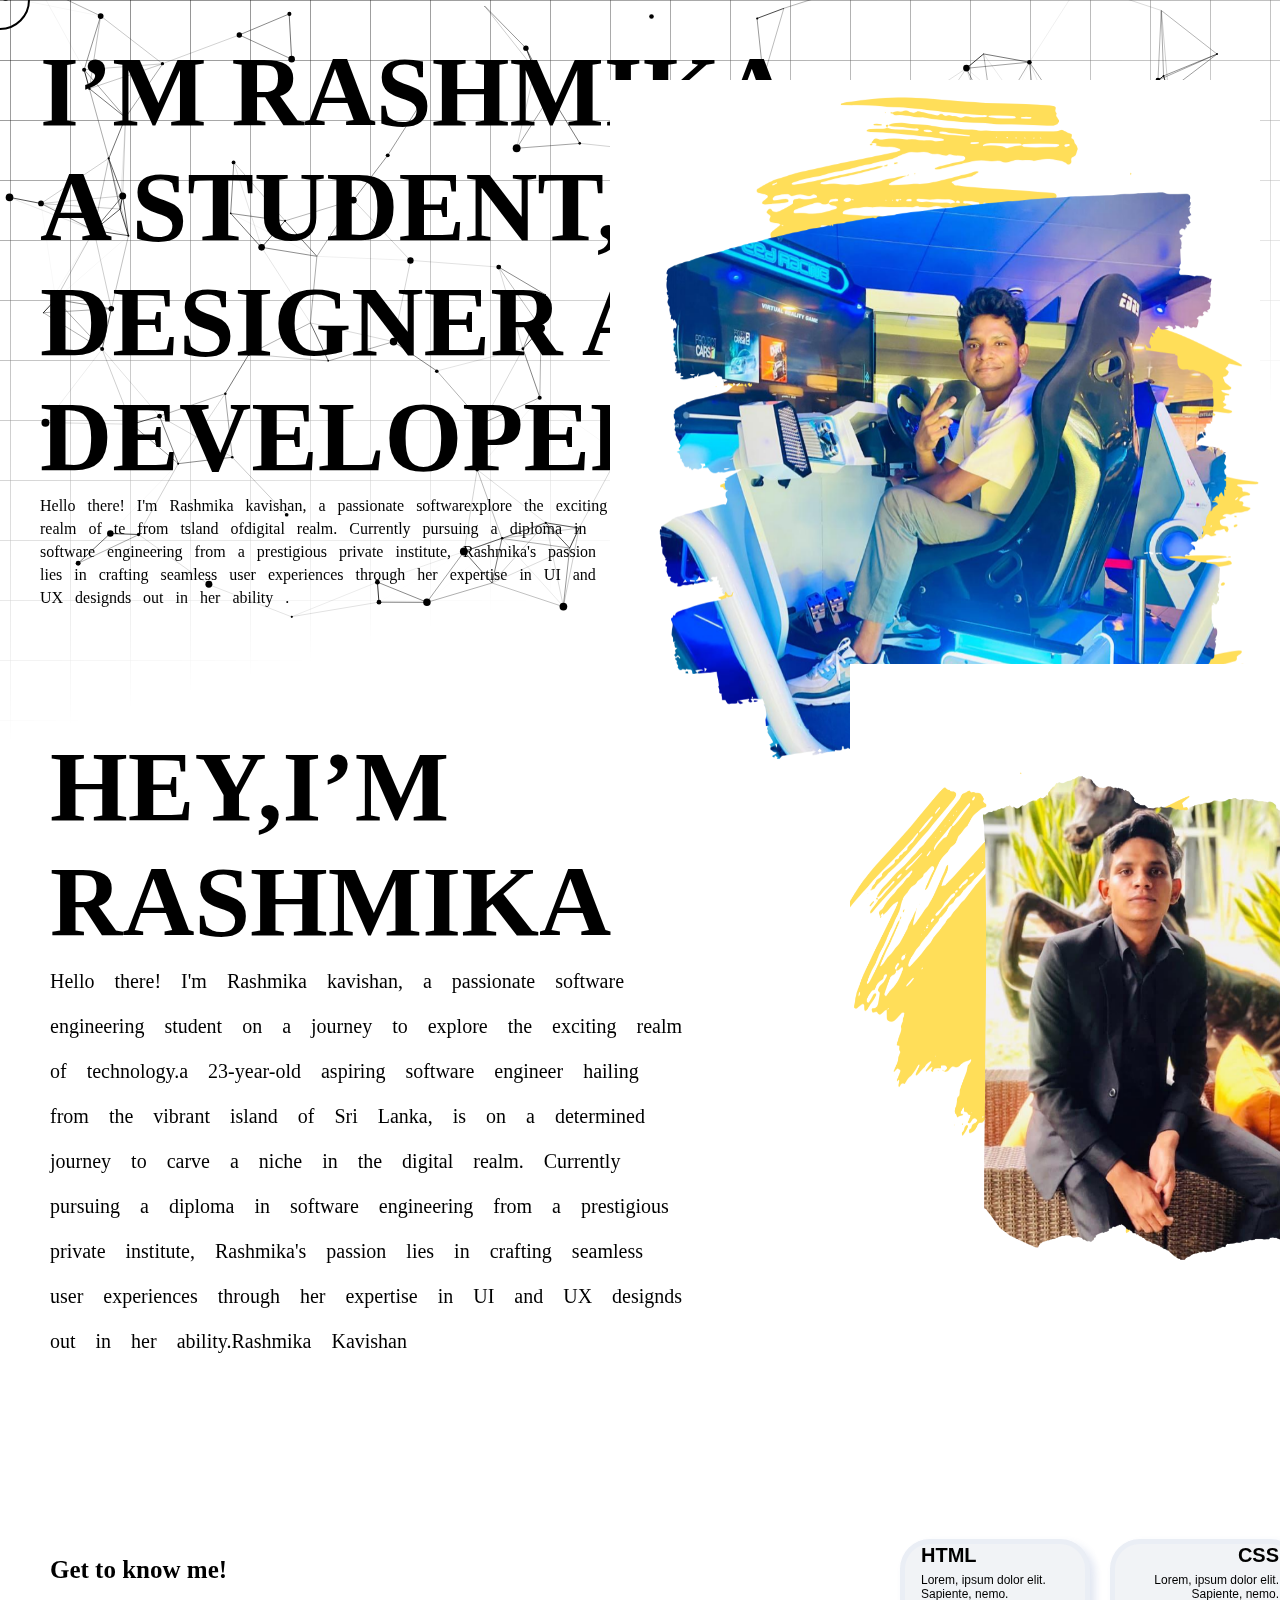
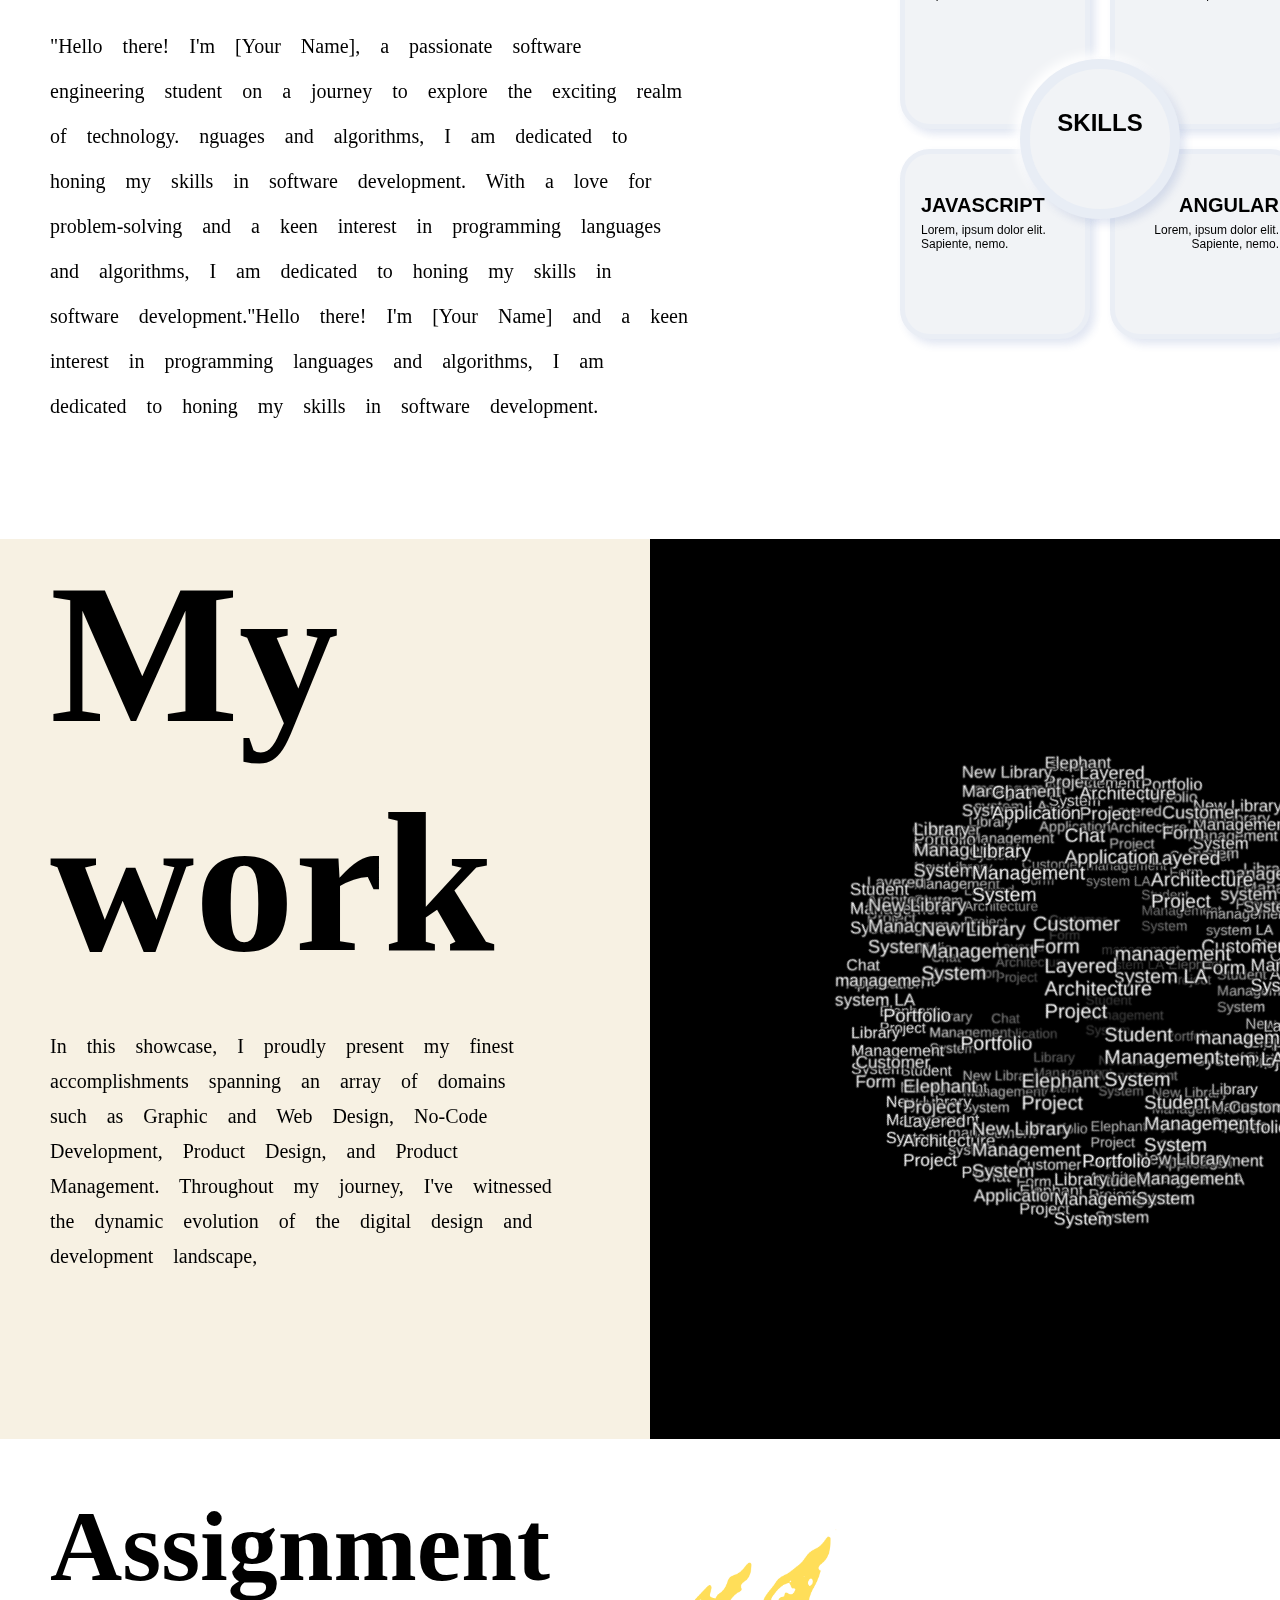
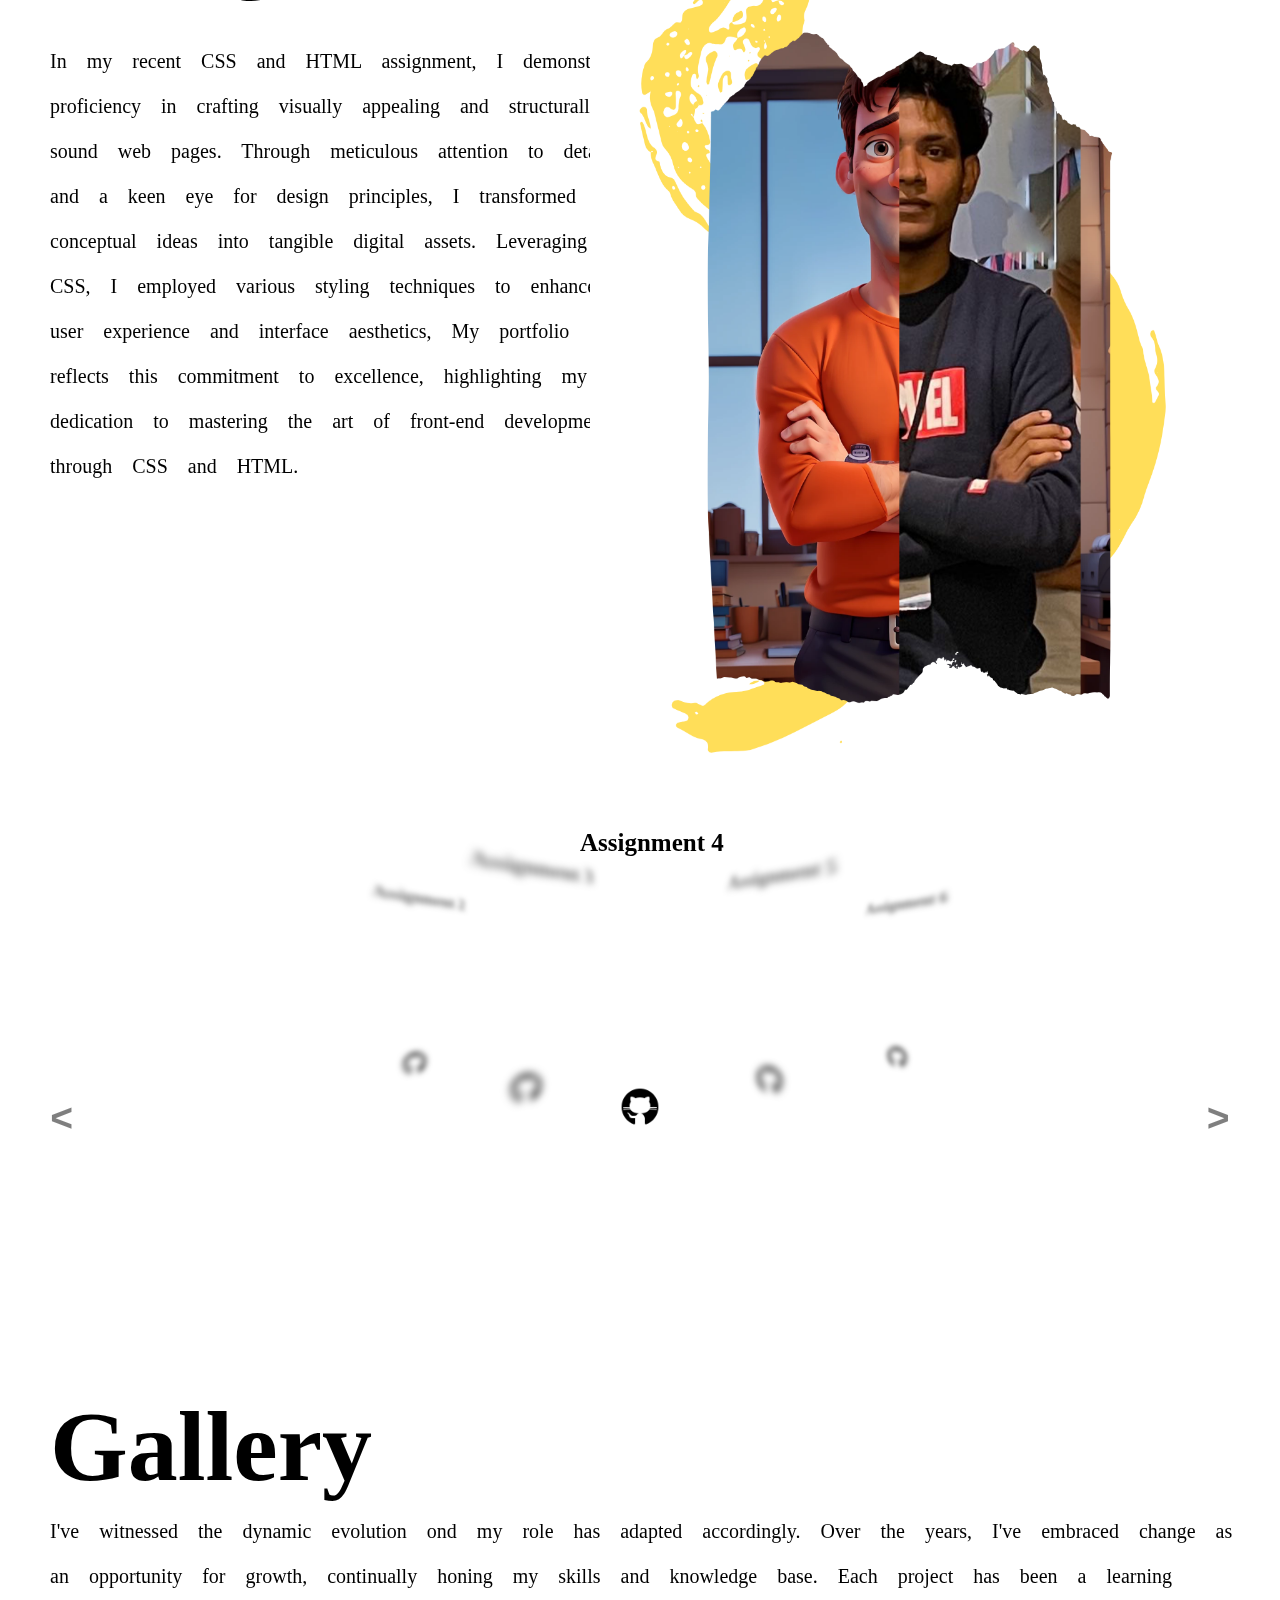
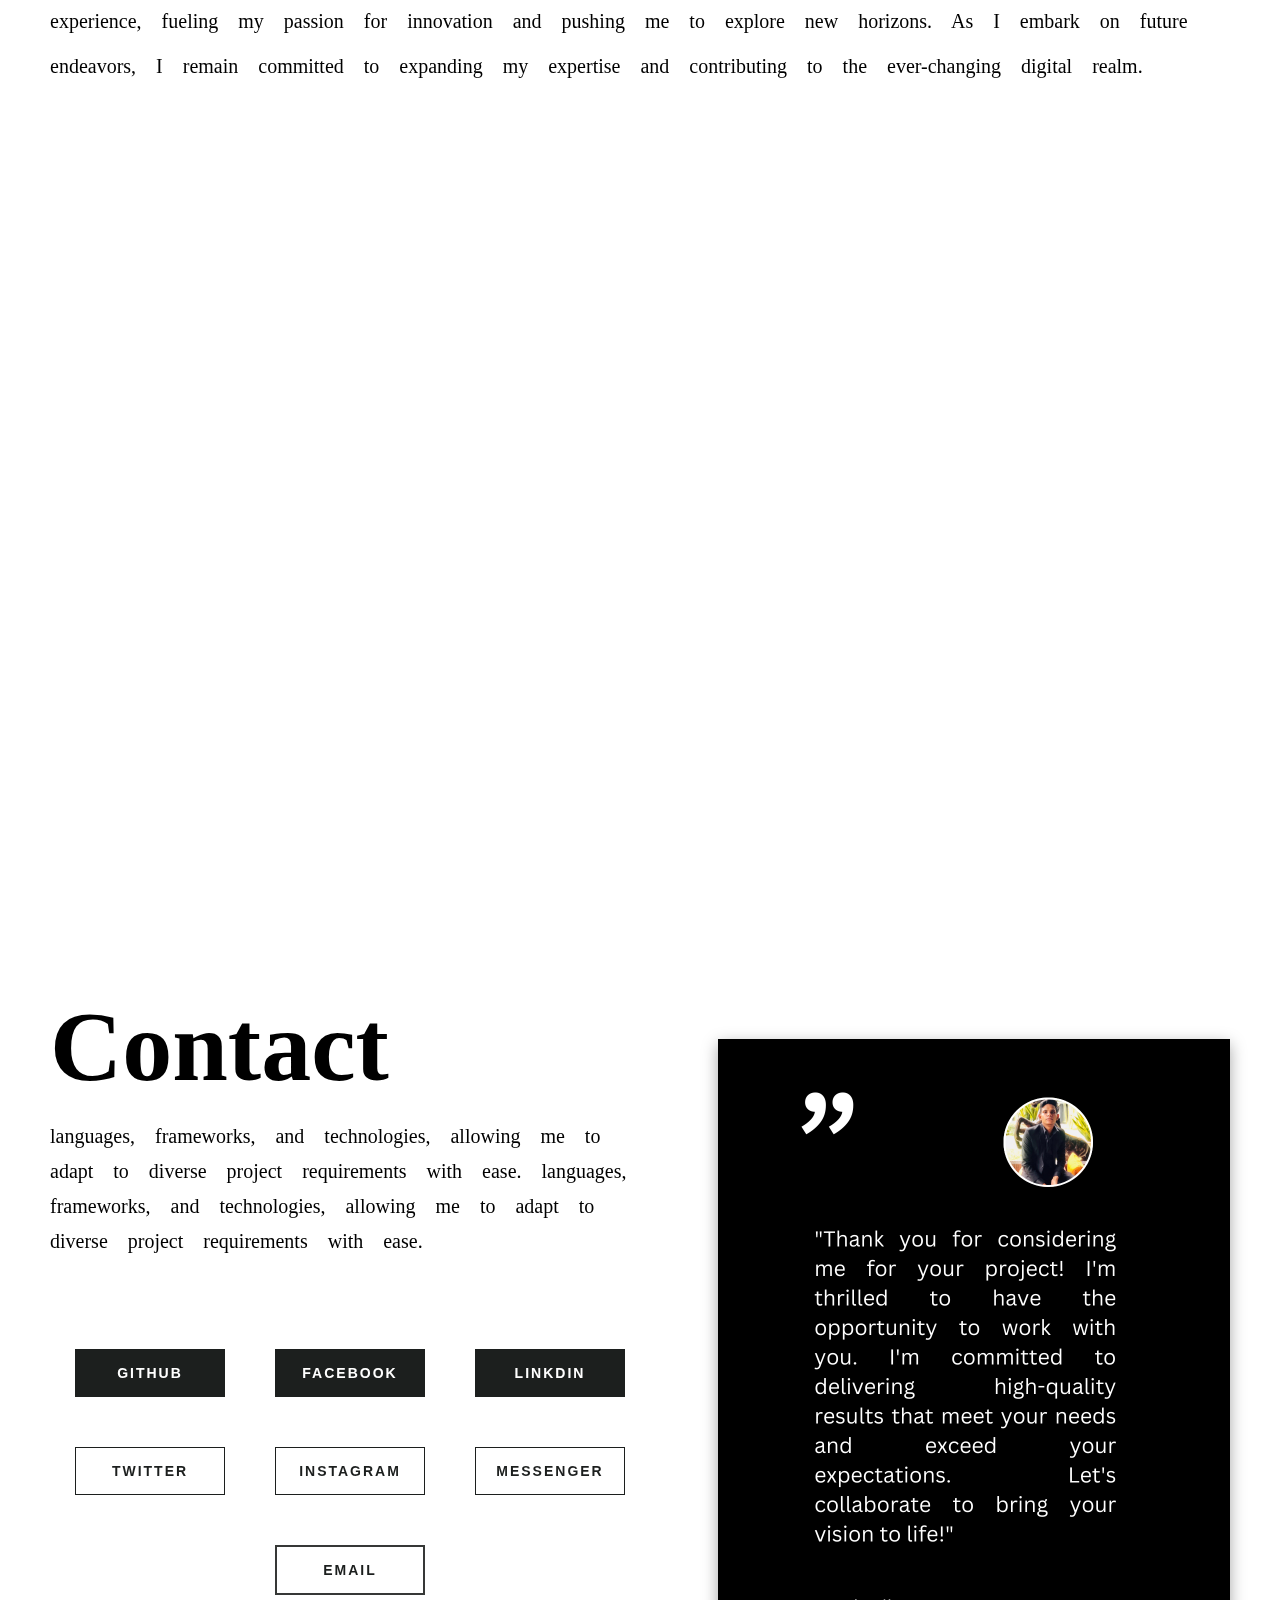
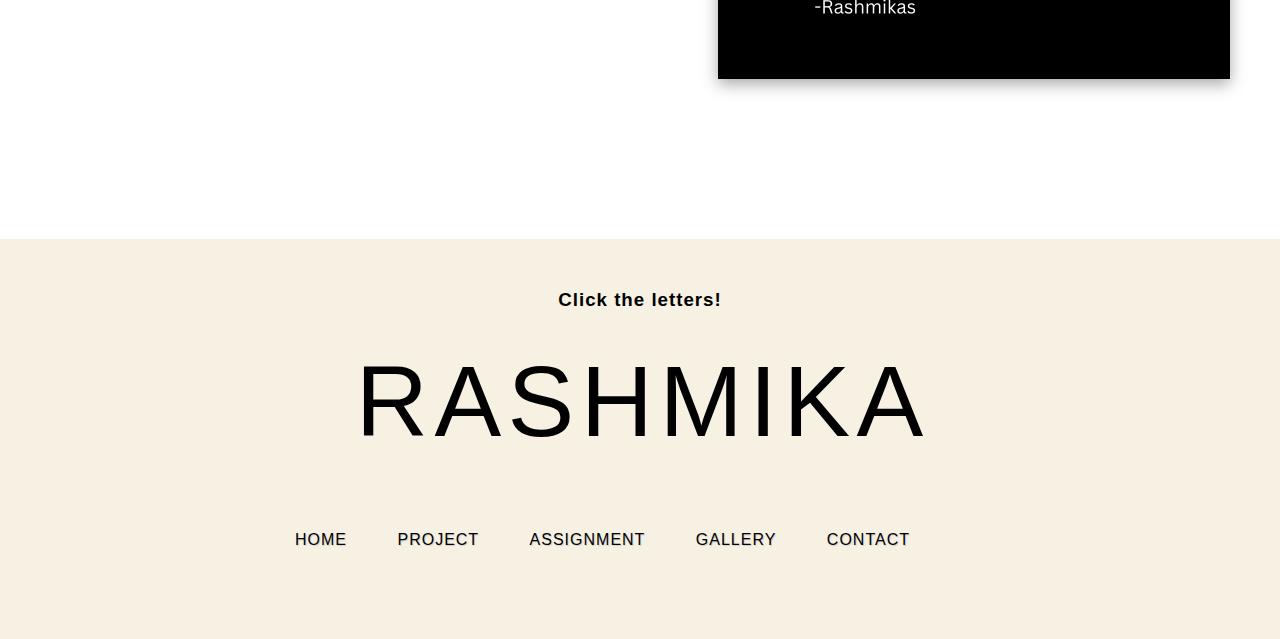
==== commit c87a3092: "all done" ====
--- a/index.html
+++ b/index.html
@@ -451,12 +451,12 @@
 
 
     <div class="container" id="galleryimage">
-        <div class="box box-1" style="--img: url(https://scontent.fcmb10-1.fna.fbcdn.net/v/t39.30808-6/431644345_1784574995383712_3836683325773561754_n.jpg?_nc_cat=109&ccb=1-7&_nc_sid=5f2048&_nc_ohc=3G1N8TeVAeMQ7kNvgFHHlMi&_nc_ht=scontent.fcmb10-1.fna&oh=00_AfDKg8CM7fpKmGvNYDhFEgKPzNUC8TKiZyHIY1cBvsPS5g&oe=6641B244);" data-text="Renji" ></div>
-        <div class="box box-2" style="--img: url(https://scontent.fcmb10-1.fna.fbcdn.net/v/t39.30808-6/362687452_1651882965319583_540579417246276035_n.jpg?_nc_cat=111&ccb=1-7&_nc_sid=5f2048&_nc_ohc=n8X5AlSYvioQ7kNvgF7G2H9&_nc_ht=scontent.fcmb10-1.fna&oh=00_AfCjKaU5VO8zhAKa_tSPSG7wPk3u9XkpCcB46PPQKtmP3Q&oe=6641B296);" data-text="Sora"></div>
-        <div class="box box-3" style="--img: url(https://scontent.fcmb8-1.fna.fbcdn.net/v/t1.6435-9/112942784_900517560456131_8048350070937740940_n.jpg?_nc_cat=108&ccb=1-7&_nc_sid=5f2048&_nc_ohc=DW7FV8ex8WAAb4IfUat&_nc_ht=scontent.fcmb8-1.fna&oh=00_AfCI_zD1_UQhvzs--7xEQU8zuoGZrfo_-FoSaJ_EKbOW3w&oe=66462C39
-);" data-text="Kaito"></div>
-        <div class="box box-4" style="--img: url(https://scontent.fcmb8-1.fna.fbcdn.net/v/t1.6435-9/172539839_1089052274935991_7464474602220978080_n.jpg?_nc_cat=110&ccb=1-7&_nc_sid=5f2048&_nc_ohc=2JXnHeUBDJsAb76Gbt6&_nc_ht=scontent.fcmb8-1.fna&oh=00_AfA5tzHz_TH2HBctCd4aWOtsrf2PwSWOnuuDY998zrEDog&oe=6646508E);" data-text="Tsuki"></div>
-        <div class="box box-5" style="--img: url(https://scontent.fcmb10-1.fna.fbcdn.net/v/t39.30808-6/438198002_1814048835769661_8136283066796222364_n.jpg?_nc_cat=101&ccb=1-7&_nc_sid=5f2048&_nc_ohc=Ne79cD9MZIwQ7kNvgFSc1cW&_nc_oc=AdgZRsCNz_orAF1V-Mt5Jlf34j0Fb4IOUMy5yLCVqtynU_Ne_OMIhoD9OPi8MTycXC0&_nc_ht=scontent.fcmb10-1.fna&oh=00_AfB3FquUISA8kKjlCocPKLvCke6NiTt8gG-HHpXgKUefeQ&oe=66419363);" data-text="Mitsui"></div>
+        <div class="box box-1" style="--img: url(https://scontent.fcmb10-1.fna.fbcdn.net/v/t39.30808-6/431644345_1784574995383712_3836683325773561754_n.jpg?stp=c0.119.1440.1440a_dst-jpg_s552x414&_nc_cat=109&ccb=1-7&_nc_sid=5f2048&_nc_ohc=fp012D2OAWgQ7kNvgGXYqDn&_nc_ht=scontent.fcmb10-1.fna&oh=00_AYBSRtTH2Coj0GqdWvP7T6dgXpYMDxQo2hl1x2faUJ_-Eg&oe=6670F004);" data-text="Kandy" ></div>
+        <div class="box box-2" style="--img: url(https://scontent.fcmb10-1.fna.fbcdn.net/v/t39.30808-6/438198002_1814048835769661_8136283066796222364_n.jpg?stp=c0.119.1440.1440a_dst-jpg_s552x414&_nc_cat=101&ccb=1-7&_nc_sid=5f2048&_nc_ohc=rsSM3EkdpgwQ7kNvgGpTGsW&_nc_ht=scontent.fcmb10-1.fna&oh=00_AYBfw7Md3GxgXgr5-vHFFJ-TNX6MvqzMbGDjB0QfO6oosw&oe=6670D123);" data-text="Kcc"></div>
+        <div class="box box-3" style="--img: url(https://scontent.fcmb10-1.fna.fbcdn.net/v/t39.30808-6/447895610_1846165622557982_7208419607390506758_n.jpg?stp=c0.86.750.750a_dst-jpg_s552x414&_nc_cat=108&ccb=1-7&_nc_sid=5f2048&_nc_ohc=sts70xY13GMQ7kNvgEVERZP&_nc_ht=scontent.fcmb10-1.fna&oh=00_AYDrPk_n01Q2r11TM0aXAbnYLCMHsmw630lNMogNDXMk5A&oe=6670C57A
+);" data-text="Hulangala"></div>
+        <div class="box box-4" style="--img: url(https://scontent.fcmb10-1.fna.fbcdn.net/v/t39.30808-6/356995411_1636754820165731_2621174955064999673_n.jpg?stp=cp6_dst-jpg_s552x414&_nc_cat=102&ccb=1-7&_nc_sid=5f2048&_nc_ohc=Whx8FKYZx2wQ7kNvgFNl-Qc&_nc_ht=scontent.fcmb10-1.fna&oh=00_AYB9FhXcCXHKhxIoS_kd5b2jqBepemFR7ZwEL_94yM7tUw&oe=6670E6FB);" data-text="Habarana"></div>
+        <div class="box box-5" style="--img: url(https://scontent.fcmb10-1.fna.fbcdn.net/v/t39.30808-6/322215841_473861641583719_3520402825143258000_n.jpg?stp=c0.45.405.405a_dst-jpg_p180x540&_nc_cat=108&ccb=1-7&_nc_sid=5f2048&_nc_ohc=aiqZXHbn_VgQ7kNvgFLgmec&_nc_ht=scontent.fcmb10-1.fna&oh=00_AYAq-9QmiRJy0_4XCEc_uBkiBIP7TP7yDYifihJuFAKkMw&oe=6670D6A5);" data-text="Sigiriya"></div>
 
     </div>
 
--- a/assets/profile.css
+++ b/assets/profile.css
@@ -189,9 +189,7 @@
 /*iphone se*/
 @media only screen and (min-width: 500px) and (max-width: 667px) {
 
-    #home{
-        background-color: lightgreen;
-    }
+
 
 
     #main-menu{
@@ -237,49 +235,53 @@
         top: 400px;
         left: 100px;
     }
-    #mainname>#seemore{
-        position: relative;
-        top: 350px;
-        left: 40px;
-    }
+
 
 }
 /*iphone 14 pro max*/
 @media only screen and (min-width: 667px) and (max-width: 932px) {
 
-    #home{
-        background-color: lightblue;
-    }
-
+
+    #main-menu{
+        position: relative;
+        top: 220px;
+        left: -70px;
+        margin-right: -300px;
+
+    }
     #abc {
-        width: 550px;
-
-        position: relative;
-        top: -20px;
-        right: 10px;
-    }
-
-    #mainnav {
-        font-size: 100px;
-        margin-right:-140px;
-
-        position: relative;
-        left: 40px;
-    }
-
-    #navhome {
-    }
-
-    #mainname{
-        position: relative;
-
-        top: 600px;
-        right: -25px;
-
-    }
+        width: 490px;
+
+        position: relative;
+        top: -650px;
+        left: 50px;
+    }
+    #main{
+        position: relative;
+
+        top: -725px;
+        left: 50px;
+    }
+
+
+
+
+    #mainname>h1{
+        font-size: 80px;
+        position: relative;
+
+        top: 400px;
+        left: 35px;
+    }
+
     #aboutbody{
-        width: 85%;
-    }
+        width: 80%;
+        position: relative;
+        top: 400px;
+        left: 50px;
+    }
+
+
 
 }
 
@@ -287,72 +289,95 @@
 /*ipad mini*/
 @media only screen and (min-width: 900px) and (max-width: 1024px) {
 
-    #home{
-        background-color: lightyellow;
-    }
-
-
-
-    #mainnav {
+
+
+
+
+    #main-menu{
+        position: relative;
+        top: 120px;
+        left: 70px;
+        margin-right: -300px;
+
+    }
+    #abc {
+        width: 590px;
+
+        position: relative;
+        top: -800px;
+        left: 110px;
+    }
+    #main{
+        position: relative;
+
+        top: -725px;
+        left: 50px;
+    }
+
+
+
+
+    #mainname>h1{
         font-size: 100px;
-        margin-right: 100px;
-    }
-
-
-
-    #mainname{
-        position: relative;
-
-        top: 600px;
-        left: 100px;
-    }
-    #abc{
-        width: 550px;
-
-        position: relative;
-        right: 150px;
-
-    }
+        position: relative;
+
+        top: 400px;
+        left: 115px;
+    }
+
     #aboutbody{
         width: 80%;
-    }
+        position: relative;
+        top: 400px;
+        left: 130px;
+    }
+
 
 }
 /*ipad air*/
 @media only screen and (min-width: 1024px) and (max-width: 1200px) {
 
-    #home{
-        background-color: yellow;
-    }
-
+
+
+    #main-menu{
+        position: relative;
+        top: 40px;
+        left: 130px;
+        margin-right: -300px;
+
+    }
     #abc {
-        width: 550px;
-
-        position: relative;
-        left: -200px;
-    }
-
-    #mainnav {
+        width: 640px;
+
+        position: relative;
+        top: -900px;
+        left: 160px;
+    }
+    #main{
+        position: relative;
+
+        top: -725px;
+        left: 50px;
+    }
+
+
+
+
+    #mainname>h1{
         font-size: 100px;
-        margin-right: 250px;
-    }
-
-    #mainnav {
-        font-size: 100px;
-        margin-right:-140px;
-
-        position: relative;
-        left: 190px;
-    }
-    #mainname{
-        position: relative;
-
-        top: 600px;
-        left: 140px;
-    }
+        position: relative;
+
+        top: 400px;
+        left: 165px;
+    }
+
     #aboutbody{
-        width: 80%;
-    }
+        width: 70%;
+        position: relative;
+        top: 400px;
+        left: 160px;
+    }
+
 
 
 }
@@ -431,6 +456,95 @@
     }
 
 
+}
+/*iphone 14 pro max*/
+@media only screen and (min-width: 667px) and (max-width: 932px) {
+
+    #aboutme{
+        position: relative;
+        top: -160px;
+    }
+    #leftsideofaboutme>p{
+        width: 170%;
+    }
+    #rightsideofaboutme{
+
+        position: relative;
+        left: 50px;
+        top: -500px;
+    }
+    #gettoknowme{
+        width: 90%;
+
+        position: relative;
+        top: -400px;
+
+    }
+    #skillss{
+        position: relative;
+        left: 130px;
+        top: -250px;
+    }
+
+}
+/*ipad mini*/
+@media only screen and (min-width: 900px) and (max-width: 1024px) {
+
+    #aboutme{
+        position: relative;
+        top: -270px;
+    }
+    #leftsideofaboutme>p{
+        width: 170%;
+    }
+    #rightsideofaboutme{
+
+        position: relative;
+        left: 180px;
+        top: -450px;
+    }
+    #gettoknowme{
+        width: 90%;
+
+        position: relative;
+        top: -400px;
+
+    }
+    #skillss{
+        position: relative;
+        left: 210px;
+        top: -250px;
+    }
+}
+
+/*ipad air*/
+@media only screen and (min-width: 1024px) and (max-width: 1200px) {
+
+    #aboutme{
+        position: relative;
+        top: -370px;
+    }
+    #leftsideofaboutme>p{
+        width: 170%;
+    }
+    #rightsideofaboutme{
+
+        position: relative;
+        left: 180px;
+        top: -450px;
+    }
+    #gettoknowme{
+        width: 90%;
+
+        position: relative;
+        top: -400px;
+
+    }
+    #skillss{
+        position: relative;
+        left: 210px;
+        top: -250px;
+    }
 }
 
 
@@ -820,16 +934,16 @@
 
     #mywork{
         position: relative;
-        top: 600px;
+        top: -250px;
     }
     #myworkfont{
         position: relative;
         top: 20px;
-        left: 10px;
+        left: 60px;
     }
     #myworkfont>h1{
-        font-size: 120px;
-        line-height: 120px;
+        font-size: 220px;
+        line-height: 220px;
     }
     #leftsideofmywork{
         position: relative;
@@ -838,58 +952,10 @@
 
     }
     #leftsideofmywork>p{
-        width: 250%;
-        position: relative;
-        top: -70px;
-    }
-    #rightside{
-        position: relative;
-        left: 250px;
-        top: -50px;
-    }
-
-
-
-    #card5{
-        height: 300px;
-        width: 300px;
-
-        position: relative;
-
-        top: -1230px;
-        left: -120px;
-
-    }
-    #card6{
-        height: 300px;
-        width: 300px;
-
-        position: relative;
-
-        top: -850px;
-        left: -100px;
-    }
-    #card7{
-        height: 300px;
-        width: 300px;
-
-        position: relative;
-
-
-        top: -850px;
-        left: -450px;
-
-
-    }
-    #card8{
-        height: 300px;
-        width: 300px;
-
-        position: relative;
-
-        top: -1200px;
-        left: -100px;
-
+        width: 330%;
+        position: relative;
+        top: 150px;
+        left: -150px;
     }
 
 }
@@ -899,197 +965,65 @@
 @media only screen and (min-width: 900px) and (max-width: 1024px) {
 
     #mywork{
-        position: relative;
-
-        top: 600px;
+
+        position: relative;
+        top: -300px;
     }
     #myworkfont>h1{
-        font-size: 150px;
-        position: relative;
-        top: -60px;
+        font-size: 250px;
+        position: relative;
+        top: 0px;
     }
     #leftsideofmywork{
-        width: 90%;
-
-        position: relative;
-
-        top: 350px;
-
-    }
-
-    #card1{
-        position: relative;
-
-        top: -150px;
-        left: -490px;
-    }
-    #card2{
-        height: 360px;
-        width: 360px;
-
-        position: relative;
-        top: -150px;
-        left: -490px;
-
-    }
-    #card3{
-        height: 360px;
-        width: 360px;
-
-        position: relative;
-        top: -150px;
-        left: -490px;
-    }
-    #card4{
-        height: 360px;
-        width: 360px;
-
-        position: absolute;
-        top: 260px;
-        left: -50px;
-
-    }
-    #card5{
-        height: 360px;
-        width: 360px;
-
-        position: relative;
-
-        top: -1400px;
-        left: -50px;
-
-    }
-    #card6{
-        height: 360px;
-        width: 360px;
-
-        position: relative;
-
-        top: -1000px;
-        left: -60px;
-    }
-    #card7{
-        height: 360px;
-        width: 360px;
-
-        position: relative;
-
-
-        top: -1000px;
-        left: -490px;
-
-
-    }
-    #card8{
-        height: 360px;
-        width: 360px;
-
-        position: relative;
-
-        top: -1410px;
-        left: -80px;
-
-    }
+        width: 150%;
+        position: relative;
+
+        top: 300px;
+        left: -380px;
+
+    }
+    #cer{
+
+        position: relative;
+        left: -400px;
+        top: 700px;
+    }
+
+
 
 }
 
 /*ipad air*/
 @media only screen and (min-width: 1024px) and (max-width: 1200px) {
     #mywork{
-        position: relative;
-
-        top: 600px;
+        height: 1000px;
+        position: relative;
+
+        top: -400px;
     }
     #myworkfont>h1{
-        font-size: 170px;
+        font-size: 320px;
         position: relative;
         top: -60px;
+        left: 120px;
     }
     #leftsideofmywork{
-        width: 90%;
-
-        position: relative;
-
-        top: 370px;
-
-    }
-    #card1{
-        height: 330px;
-        width: 330px;
-
-        position: relative;
-
-        top: -130px;
-        left: -650px;
-    }
-    #card2{
-        height: 330px;
-        width: 330px;
-
-        position: relative;
-        top: -150px;
-        left: -650px;
-
-    }
-    #card3{
-        height: 330px;
-        width: 330px;
-
-        position: relative;
-        top: -540px;
-        left: -280px;
-    }
-    #card4{
-        height: 330px;
-        width: 330px;
-
-        position: absolute;
-        top: -120px;
-        left: 230px;
-
-    }
-    #card5{
-        height: 330px;
-        width: 330px;
-
-        position: relative;
-
-        top: -1300px;
-        left: -280px;
-
-    }
-    #card6{
-        height: 330px;
-        width: 330px;
-
-        position: relative;
-
-        top: -1320px;
-        left: 90px;
-    }
-    #card7{
-        height: 330px;
-        width: 330px;
-
-        position: relative;
-
-
-        top: -1320px;
-        left: -640px;
-
-
-    }
-    #card8{
-        height: 330px;
-        width: 330px;
-
-        position: relative;
-
-        top: -1710px;
-        left: -260px;
-
-    }
-
+        width: 150%;
+
+        position: relative;
+
+        top: 730px;
+        left: 180px;
+
+    }
+   #cer{
+       background-color: white;
+       width: 100%;
+
+       position: relative;
+       left: -300px;
+       top: 1000px;
+   }
 
 }
 /*/////////////////////////////////////////////assignment///////////////////////////////////////////////////*/
@@ -1319,40 +1253,27 @@
     #assignment{
         position: relative;
 
-        top: 2310px;
+        top: 510px;
     }
     #leftsideofassignment{
         position: relative;
-        top: 250px;
+        top: 270px;
         width: 60%;
     }
     #rightsideofassignment{
         position: relative;
 
         top: 130px;
-        right: -650px;
-
-    }
-    #a1{
-        position: relative;
-        top: 70px;
-        left: -250px;
-    }
-    #a2{
-        position: relative;
-        top: 70px;
+        right: -550px;
+
+    }
+    #slider{
+        position: relative;
+
+        top: 1000px;
         left: -170px;
     }
-    #a3{
-        position: relative;
-        top: 70px;
-        right: 250px;
-    }
-    #a4{
-        position: relative;
-        top: 70px;
-        right: 170px;
-    }
+
 }
 
 /*ipad air*/
@@ -1361,7 +1282,7 @@
     #assignment{
         position: relative;
 
-        top: 1800px;
+        top: 300px;
     }
     #rightsideofassignment{
 
@@ -1563,10 +1484,10 @@
     #gallery{
         position: relative;
 
-        top: 3300px;
+        top: 1300px;
     }
     #leftsideofgallery{
-        width: 90%;
+        width: 390%;
     }
     #galleryimage{
         position: relative;
@@ -1578,7 +1499,7 @@
 @media only screen and (min-width: 1024px) and (max-width: 1200px){
     #gallery{
         position: relative;
-        top: 2800px;
+        top: 1000px;
     }
     #galleryimage{
         position: relative;
@@ -1722,19 +1643,18 @@
     #contact{
         position: relative;
 
-        top: 3600px;
+        top: 1900px;
+    }
+    #leftsideofcontact{
+        width: 40%;
+
     }
     #rightsideofcontact{
         position: relative;
-        top: 200px;
+        top: 0px;
         left: 950px;
     }
-    #contactdetails{
-        position: relative;
-
-        top: 1350px;
-
-    }
+
 
 }
 
@@ -1743,11 +1663,11 @@
     #contact{
         position: relative;
 
-        top: 3100px;
+        top: 1600px;
     }
     #rightsideofcontact{
         position: relative;
-        top: 200px;
+        top: 0px;
         left: 1150px;
     }
     #contactdetails{
@@ -1954,7 +1874,7 @@
     #footer{
         position: relative;
 
-        top: 5100px;
+        top: 2600px;
     }
 }
 
@@ -1963,7 +1883,7 @@
     #footer{
         position: relative;
 
-        top: 4600px;
+        top: 2400px;
     }
 }
 
